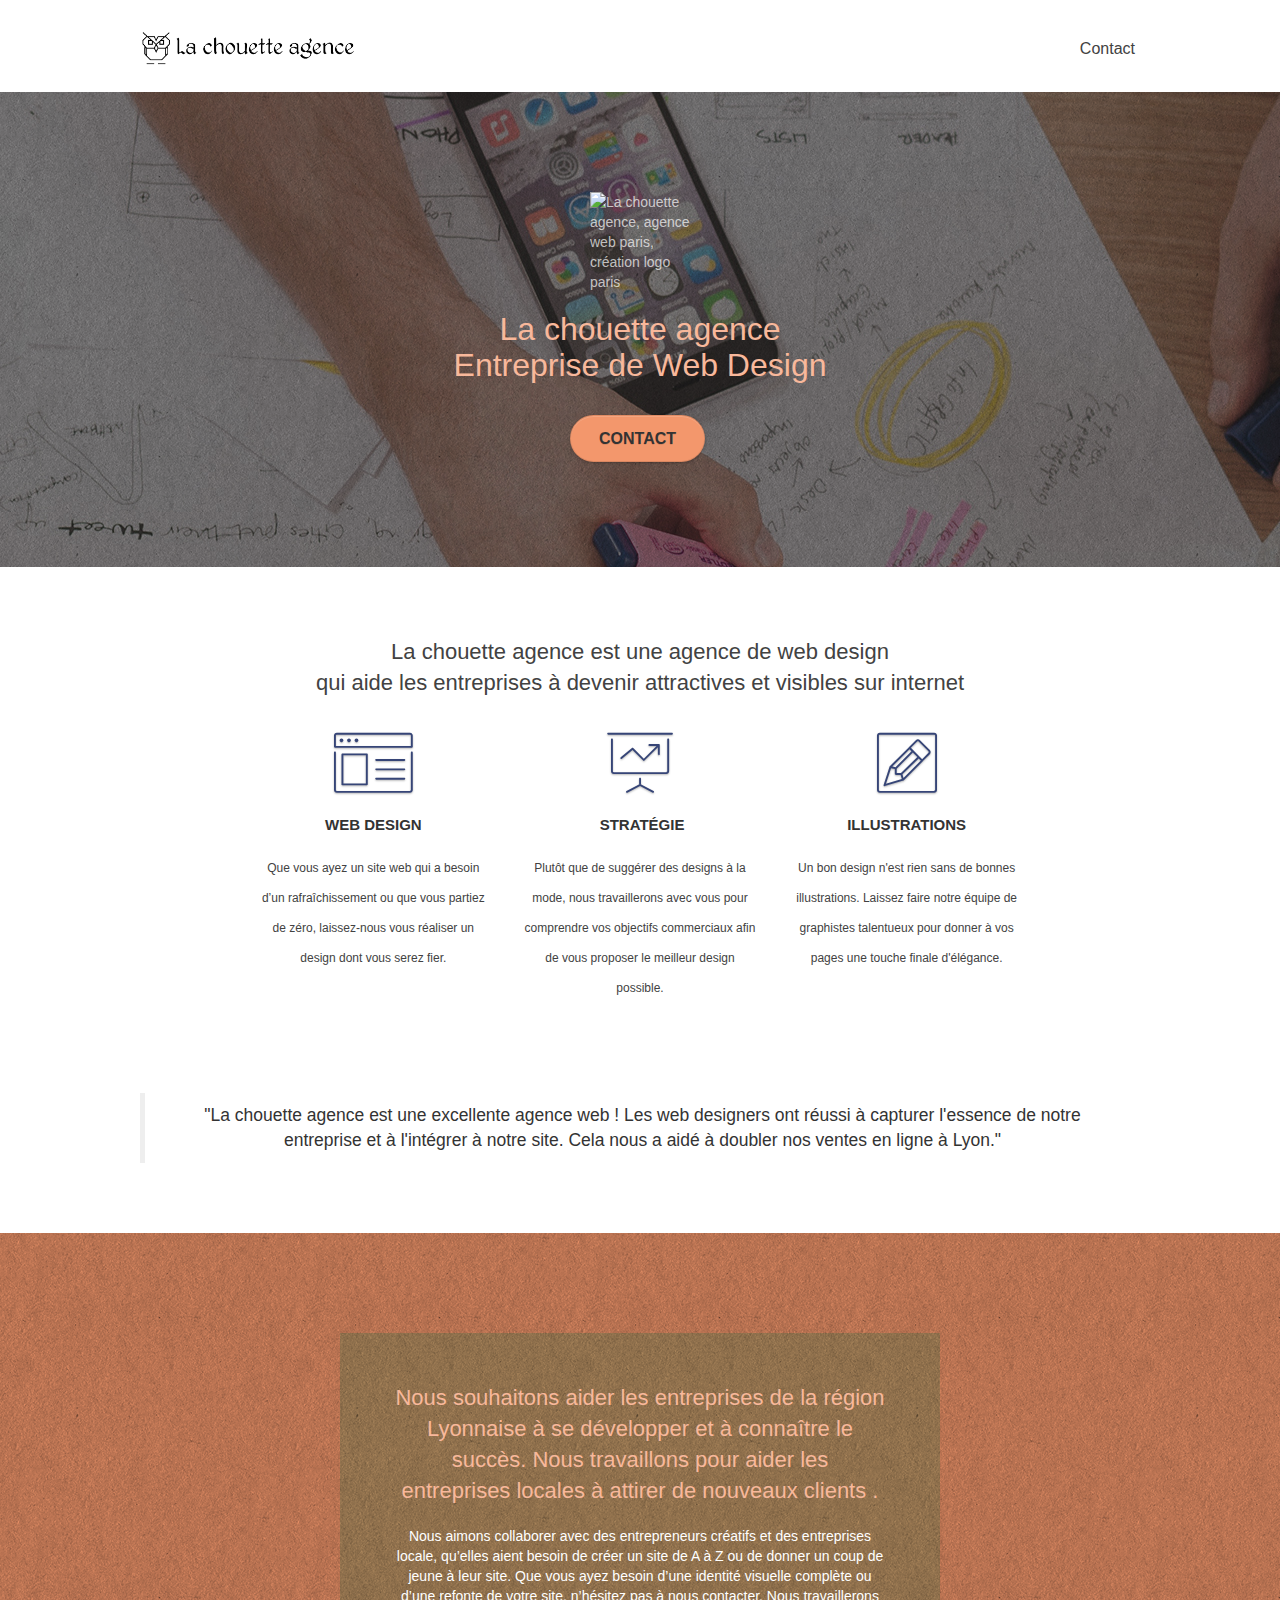
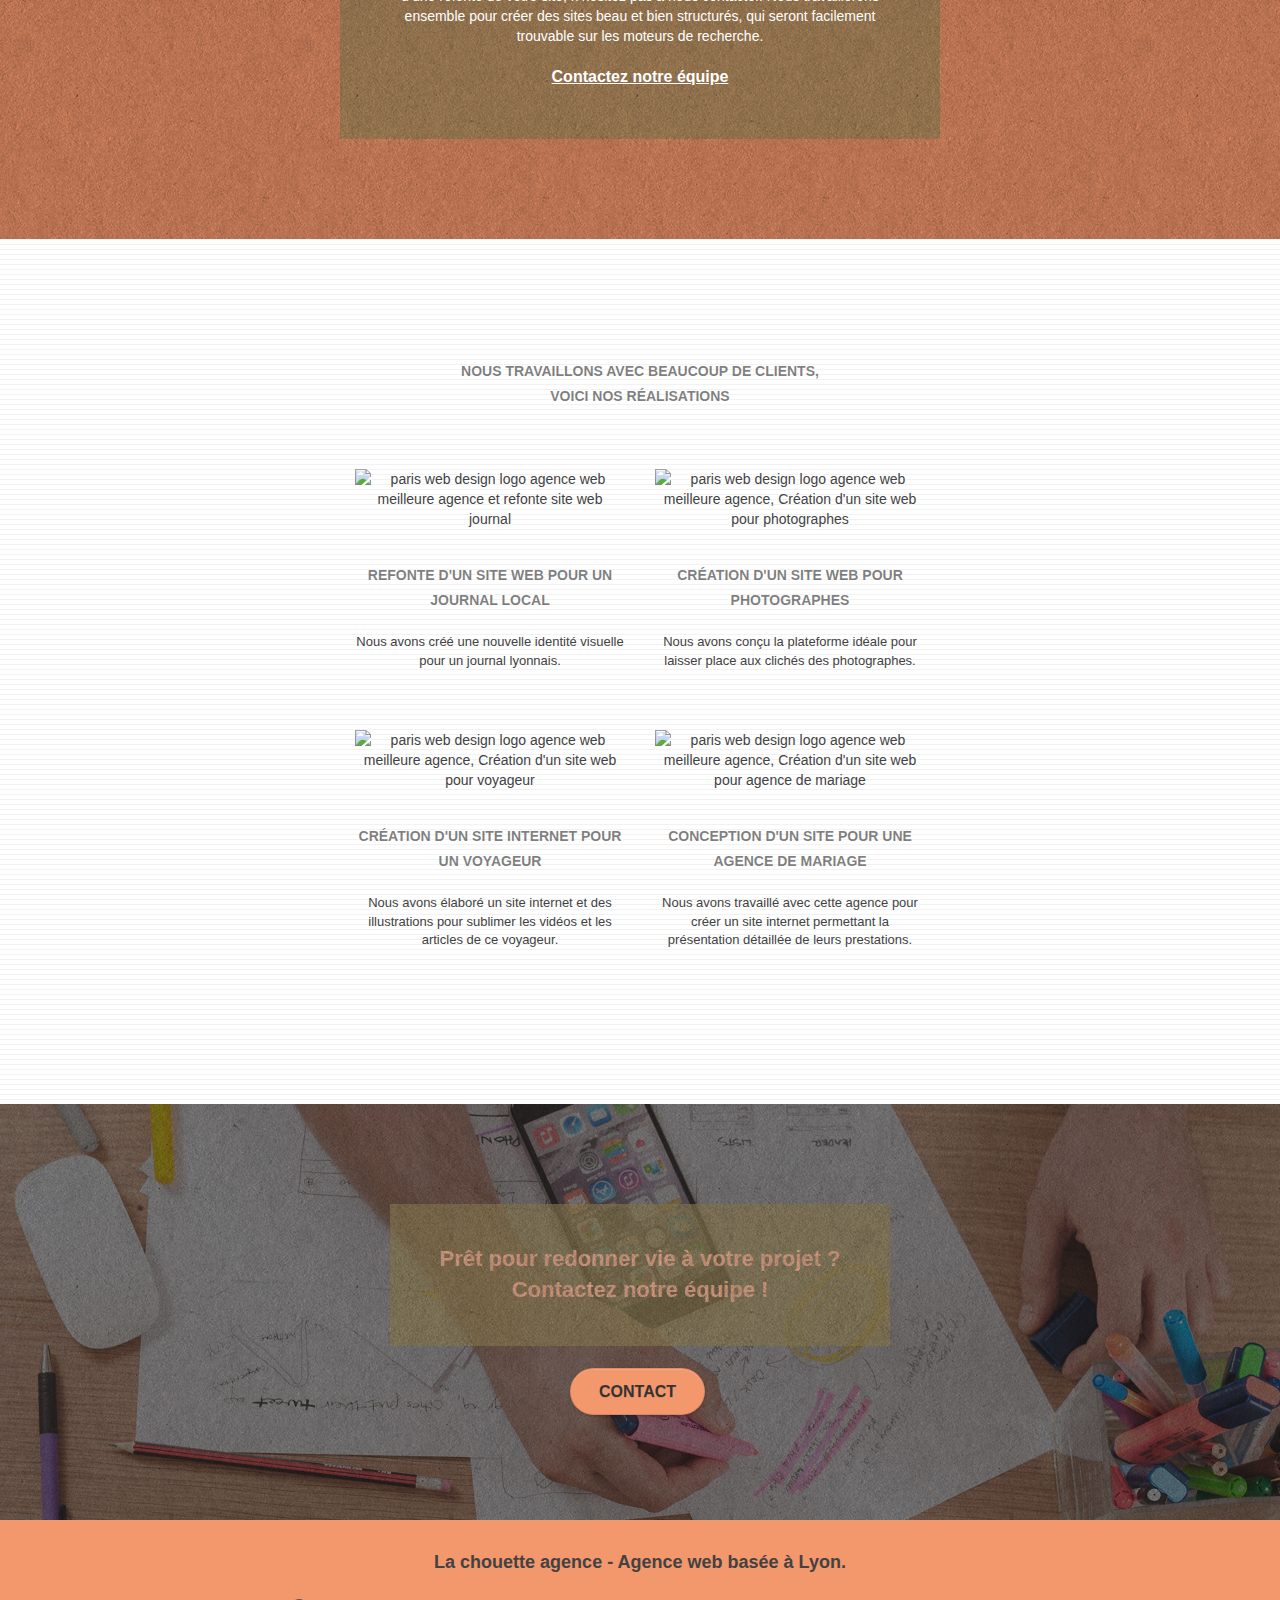
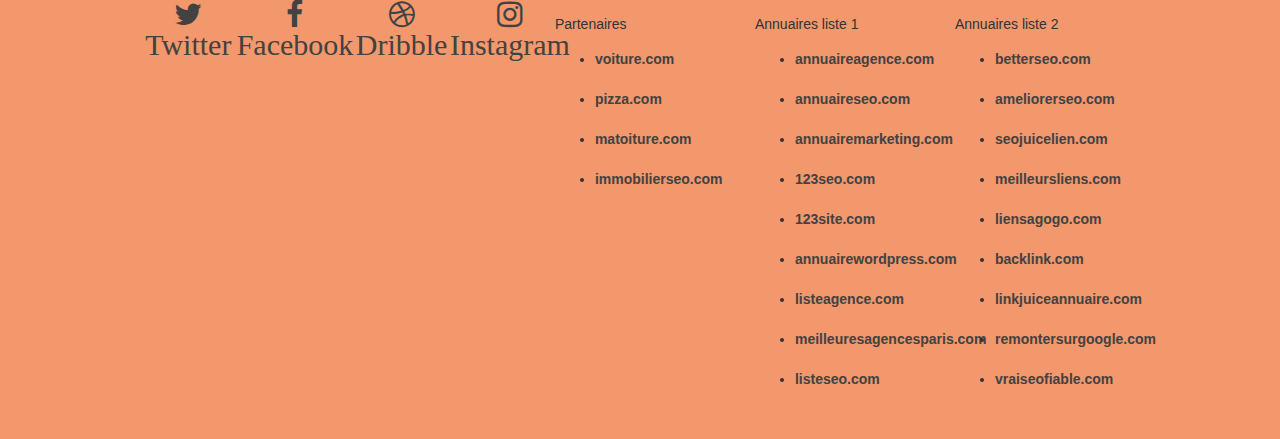
==== index.html @ 9406a2d8 "Update index.html" ====
<!doctype html>
<html lang="fr">
<head>
    <meta charset="utf-8">
    <meta name="keywords" content="La chouette agence, design site web, web design, agence web design lyon, agence design lyonnaise, agence design web rhône-alpes">
    <meta name="description" content="Entreprise de Web Design La Chouette Agence basée à Lyon">
    <meta name="viewport" content="width=device-width, initial-scale=1.0, viewport-fit=cover">
    <link rel="shortcut icon" type="image/png" href="favicon.jpg">
    
	<link rel="stylesheet" type="text/css" href="./css/bootstrap.min.css">
	<link rel="stylesheet" type="text/css" href="style.min.css" defer>
	<link rel="stylesheet" type="text/css" href="./css/font-awesome.min.css">
	<link rel="stylesheet" type="text/css" href="./css/et-line.min.css">
    
	<script src="./js/jquery-2.1.0.min.js" defer></script>
	<script src="./js/bootstrap.min.js" defer></script>
	<script src="./js/blocs.min.js"defer></script>
	<script src="./js/jquery.touchSwipe.min.js" defer></script>
	<script src="./js/gmaps.min.js" defer></script>

    <title>La Chouette Agence -Entreprise de Web Design</title>

    
<!-- Analytics -->
 
<!-- Analytics END -->
    
</head>
<body>
<!-- Principal conteneur -->
<div class="page-container">
    
<!-- bloc-0 -->
<div class="bloc bgc-white l-bloc " id="bloc-0">
	<div class="container bloc-sm">

		<nav class="navbar row">
			<div class="navbar-header">
				<a class="navbar-brand" href="index.html"><img src="img/la-chouette-agence.png" alt="paris web design logo agence web meilleure agence" height="40" /></a>
				<button id="nav-toggle" type="button" class="ui-navbar-toggle navbar-toggle" data-toggle="collapse" data-target=".navbar-1">
					<span class="sr-only">Toggle navigation</span><span class="icon-bar"></span><span class="icon-bar"></span><span class="icon-bar"></span>
				</button>
			</div>
			<div class="collapse navbar-collapse navbar-1 special-dropdown-nav">
				<ul class="site-navigation nav navbar-nav">
					<li>
						<a href="page2.html">Contact</a>
					</li>
				</ul>
			</div>
		</nav>
	</div>
</div>
<!-- bloc-0 END -->

<!-- bloc-1-presentation -->
<div class="bloc bgc-dark-slate-blue bg-banniere d-bloc bg-t-edge bloc-bg-texture texture-paper b-parallax" id="bloc-1-hero">
	<div class="container bloc-lg">
		<div class="row tight-width-whitespace">
			<div class="col-sm-12">
				<img src="img/logo.webp" class="center-block image-resize-mode" width="100" alt="La chouette agence, agence web paris, création logo paris" />
				<h1 class="text-center hero-bloc-text tc-white ">
					La chouette agence</br>
					Entreprise de Web Design 
				</h1>
				<div class="text-center">
					<a href="page2.html" class="btn btn-lg btn-clean btn-rd cta-hero btn-atomic-tangerine" id="cta-hero">Contact</a>
				</div>
			</div>
		</div>
	</div>
</div>
<!-- bloc-1-presentation END -->

<!-- bloc-2-services -->
<div class="bloc bgc-white l-bloc" id="bloc-2-services">
	<div class="container bloc-md">
		<div class="row">
			<div class="col-sm-12 text-center">
				<h2>La chouette agence est une agence de web design </br>qui aide les entreprises à devenir attractives et visibles sur internet</h2>
			</div>
		</div>
		<div class="row voffset-lg med-width-whitespace">
			<div class="col-sm-4">
				<div class="text-center">
					<span class="et-icon-browser sm-shadow icon-dark-slate-blue icons icon-lg"></span>
				</div>
				<h3 class="mg-md text-center">
					Web design
				</h3>
				<p class="text-center ">
					Que vous ayez un site web qui a besoin d&rsquo;un rafraîchissement ou que vous partiez de zéro, laissez-nous vous réaliser un design dont vous serez fier.
				</p>
			</div>
			<div class="col-sm-4">
				<div class="text-center">
					<span class="et-icon-presentation sm-shadow icon-dark-slate-blue icons icon-lg"></span>
				</div>
				<h3 class="mg-md text-center">
					&nbsp;Stratégie
				</h3>
				<p class="text-center ">
					Plutôt que de suggérer des designs à la mode, nous travaillerons avec vous pour comprendre vos objectifs commerciaux afin de vous proposer le meilleur design possible.<br>
				</p>
			</div>
			<div class="col-sm-4">
				<div class="text-center">
					<span class="et-icon-edit sm-shadow icon-dark-slate-blue icons icon-lg"></span>
				</div>
				<h3 class="mg-md text-center">
					Illustrations
				</h3>
				<p class="text-center ">
					Un bon design n'est rien sans de bonnes illustrations. Laissez faire notre équipe de graphistes talentueux pour donner à vos pages une touche finale d'élégance.
				</p>
			</div>
		</div>
		<div class="row voffset-lg voffset">
			<div class="col-xs-12 col-md-8 col-md-offset-2 text-center">
				<blockquote>
					"La chouette agence est une excellente agence web ! Les web 
					designers ont réussi à capturer l'essence
					de notre entreprise et à l'intégrer à notre site.
					Cela nous a aidé à doubler nos ventes en ligne à Lyon."
				</blockquote>
			</div>
		</div>
	</div>
</div>
<!-- bloc-2-services END -->

<!-- bloc-3-what-i-do -->
<div class="bloc tc-white bgc-atomic-tangerine bg-presentation d-bloc bloc-bg-texture texture-paper b-parallax" id="bloc-3-what-i-do">
	<div class="container bloc-lg">
		<div class="row tight-width-whitespace black-background">
			<div class="col-sm-12">
				<h2 class="mg-md text-center tc-white">
					Nous souhaitons aider les entreprises de la région Lyonnaise à se développer et à connaître le succès. Nous travaillons pour aider les entreprises locales à attirer de nouveaux clients .<br>
				</h2>
				<p class="text-center white">
					Nous aimons collaborer avec des entrepreneurs créatifs et des entreprises locale, qu’elles aient besoin de créer un site de A à Z ou de donner un coup de jeune à leur site. Que vous ayez besoin d’une identité visuelle complète ou d’une refonte de votre site, n’hésitez pas à nous contacter. Nous travaillerons ensemble pour créer des sites beau et bien structurés, qui seront facilement trouvable sur les moteurs de recherche. <br><br><a class="ltc-white bold-link" href="page2.html">Contactez notre équipe</a><br>
				</p>
			</div>
		</div>
	</div>
</div>
<!-- bloc-3-what-i-do END -->

<!-- bloc-4-portfolio -->
<div class="bloc bgc-white bg-lines-h2-bg bg-repeat l-bloc" id="bloc-4-portfolio">
	<div class="container bloc-lg">
		<div class="row">
			<div class="col-sm-12 text-center">
				<h3>Nous travaillons avec beaucoup de clients,<br /> voici nos réalisations</h3>
			</div>
		</div>
		<div class="row tight-width-whitespace portfolio-row">
			<div class="col-sm-6">
				<a href="#" data-lightbox="img/1.webp" data-gallery-id="gallery-1" data-caption="Refonte d'un site web pour un journal local" data-frame="snapshot-lb"><img src="img/1.webp" alt="paris web design logo agence web meilleure agence et refonte site web journal" class="img-responsive portfolio-thumb" /></a>
				<h3 class="mg-md text-center">
					Refonte d'un site web pour un journal local
				</h3>
				<p class="text-center">
					Nous avons créé une nouvelle identité visuelle pour un journal lyonnais.
				</p>
			</div>
			<div class="col-sm-6">
				<a href="#" data-lightbox="img/2.webp" data-gallery-id="gallery-1" data-caption="Création d'un site web pour photographes" data-frame="snapshot-lb"><img src="img/2.webp" class="img-responsive portfolio-thumb" alt="paris web design logo agence web meilleure agence, Création d'un site web pour photographes" /></a>
				<h3 class="mg-md text-center">
					Création d'un site web pour photographes
				</h3>
				<p class="text-center">
					Nous avons conçu la plateforme idéale pour laisser place aux clichés des photographes.
				</p>
			</div>
		</div>
		<div class="row tight-width-whitespace portfolio-row">
			<div class="col-sm-6">
				<a href="#" data-lightbox="img/3.webp" data-gallery-id="gallery-1" data-caption="Création d'un site internet pour un voyageur" data-frame="snapshot-lb"><img src="img/3.webp" class="img-responsive portfolio-thumb" alt="paris web design logo agence web meilleure agence, Création d'un site web pour voyageur"/></a>
				<h3 class="mg-md text-center">
					Création d'un site internet pour un voyageur
				</h3>
				<p class="text-center">
					Nous avons élaboré un site internet et des illustrations pour sublimer les vidéos et les articles de ce voyageur.
				</p>
			</div>
			<div class="col-sm-6">
				<a href="#" data-lightbox="img/4.webp" data-gallery-id="gallery-1" data-caption="Conception d'un site pour une agence de mariage" data-frame="snapshot-lb"><img src="img/4.webp" class="img-responsive portfolio-thumb" alt="paris web design logo agence web meilleure agence, Création d'un site web pour agence de mariage" /></a>
				<h3 class="mg-md text-center">
					Conception d'un site pour une agence de mariage
				</h3>
				<p class="text-center">
					Nous avons travaillé avec cette agence pour créer un site internet permettant la présentation détaillée de leurs prestations.
				</p>
			</div>
		</div>
	</div>
</div>
<!-- bloc-4-portfolio END -->

<!-- Insertion d'un scrollToTop  -->
<a class="bloc-button btn btn-d scrollToTop" onclick="scrollToTarget('1')"><span class="fa fa-chevron-up"></span></a>
<!-- ScrollToTop Fin-->

<!-- bloc-5-cta -->
<div class="bloc bgc-dark-slate-blue bg-banniere d-bloc bloc-bg-texture texture-paper" id="bloc-5-cta">
	<div class="container bloc-lg">
		<div class="row">
			<h2 class="mg-md text-center tc-white">
				Prêt pour redonner vie à votre projet ?<br>Contactez notre équipe !
			</h2>
			<div class="col-sm-12 text-center">
				<a href="page2.html" class="btn btn-atomic-tangerine btn-clean btn-rd btn-lg cta-hero">Contact</a>
			</div>
		</div>
	</div>
</div>
<!-- bloc-5-cta END -->

<!-- Footer - bloc-8 -->
<div class="bloc bgc-atomic-tangerine d-bloc" id="bloc-8">
	<div class="container bloc-sm">
		<footer class="row">
			<div class="col-sm-12">
				<p class="text-center white">
					La chouette agence - Agence web basée à Lyon.<br>
				</p>
				<div class="row row-no-gutters social">
					<div class="col-sm-3">
						<div class="text-center" id="Twitter">
							<a class="social" href="index.html"><span class="fa fa-twitter icon-md"> Twitter</span></a>
						</div>
					</div>
					<div class="col-sm-3">
						<div class="text-center" id="facebook">
							<a class="social" href="index.html"><span class="fa fa-facebook icon-md"> Facebook</span></a>
						</div>
					</div>
					<div class="col-sm-3">
						<div class="text-center" id="dribble">
							<a class="social" href="index.html"><span class="fa fa-dribbble icon-md"> Dribble</span></a>
						</div>
					</div>
					<div class="col-sm-3">
						<div class="text-center" id="instagram">
							<a class="social" href="index.html"><span class="fa fa-instagram icon-md"> Instagram</span></a>
						</div>
					</div>
				<div class="row">
					<div class="col-sm-4">
						Partenaires
							<ul>
								<li><a href="voiture.com">voiture.com</a></li>
								<li><a href="pizza.com">pizza.com</a></li>
								<li><a href="matoiture.com">matoiture.com</a></li>
								<li><a href="immobilierseo.com">immobilierseo.com</a></li>
							</ul>		
					</div>
					<div class="col-sm-4">
						Annuaires liste 1
						<ul>
							<li><a href="annuaireagence.com">annuaireagence.com</a></li>
							<li><a href="annuaireseo.com">annuaireseo.com</a></li>
							<li><a href="annuairemarketing.com">annuairemarketing.com</a></li>
							<li><a href="123seoture.com">123seo.com</a></li>
							<li><a href="123site.com">123site.com</a></li>
							<li><a href="annuairewordpress.com">annuairewordpress.com</a></li>
							<li><a href="listeagence.com">listeagence.com</a></li>
							<li><a href="meilleuresagencesparis.com">meilleuresagencesparis.com</a></li>
							<li><a href="listeseo.com">listeseo.com</a></li>
						</ul>
					</div>
					<div class="col-sm-4">
						Annuaires liste 2
						<ul>
							<li><a href="betterseo.com">betterseo.com</a></li>
							<li><a href="ameliorerseo.com">ameliorerseo.com</a></li>
							<li><a href="seojuicelien.com">seojuicelien.com</a></li>
							<li><a href="meilleursliens.com">meilleursliens.com</a></li>
							<li><a href="liensagogo.com">liensagogo.com</a></li>
							<li><a href="backlink.com">backlink.com</a></li>
							<li><a href="linkjuiceannuaire.com">linkjuiceannuaire.com</a></li>
							<li><a href="remontersurgoogle.com">remontersurgoogle.com</a></li>
							<li><a href="vraiseofiable.com">vraiseofiable.com</a></li>
						</ul>
					</div>
				</div>
			</div>
		</footer>
	</div>
</div>
<!-- Footer - bloc-8 END -->

</div>
<!-- Principal conteneur END -->
<script src="./js/gmaps.min.js"></script>  

</body>
</html>
---- style.min.css ----
body {
 margin:0;
 padding:0;
 background:#fff;
 overflow-x:hidden;
 -webkit-font-smoothing:antialiased;
 -moz-osx-font-smoothing:grayscale
}
a,
button {
 transition:all .3s ease-in-out;
 outline:0!important
}
a:hover {
 text-decoration:none;
 cursor:pointer
}
#page-loading-blocs-notifaction {
 position:fixed;
 top:0;
 bottom:0;
 width:100%;
 z-index:100000;
 background:#fff url(img/pageload-spinner.gif) no-repeat center center
}
.bloc {
 width:100%;
 clear:both;
 background:50% 50% no-repeat;
 padding:0 50px;
 -webkit-background-size:cover;
 -moz-background-size:cover;
 -o-background-size:cover;
 background-size:cover;
 position:relative
}
.bloc .container {
 padding-left:0;
 padding-right:0
}
.bloc-lg {
 padding:100px 50px
}
.bloc-md {
 padding:50px
}
.bloc-sm {
 padding:20px 50px
}
.bg-b-edge,
.bg-bl-edge,
.bg-br-edge,
.bg-center,
.bg-l-edge,
.bg-r-edge,
.bg-repeat,
.bg-t-edge,
.bg-tl-edge,
.bg-tr-edge {
 -webkit-background-size:auto!important;
 -moz-background-size:auto!important;
 -o-background-size:auto!important;
 background-size:auto!important
}
.bg-repeat {
 background:repeat
}
.bg-t-edge {
 background:top no-repeat
}
.bloc-bg-texture::before {
 content:"";
 background-size:2px 2px;
 position:absolute;
 top:0;
 bottom:0;
 left:0;
 right:0
}
.texture-paper::before {
 background:url(img/texture-paper.png);
 background-size:280px 280px
}
.b-parallax {
 background-attachment:fixed
}
.d-bloc {
 color:rgba(255,255,255,.7);
}
.d-bloc button:hover {
 color:rgba(255,255,255,.9)
}
.d-bloc .icon-round,
.d-bloc .icon-rounded,
.d-bloc .icon-semi-rounded-a,
.d-bloc .icon-semi-rounded-b,
.d-bloc .icon-square {
 border-color:rgba(255,255,255,.9)
}
.d-bloc .divider-h span {
 border-color:rgba(255,255,255,.2)
}
.d-bloc .a-btn,
.d-bloc .navbar a,
.d-bloc .navbar-brand,
.d-bloc a .icon-lg,
.d-bloc a .icon-md,
.d-bloc a .icon-sm,
.d-bloc a .icon-xl,
.d-bloc h1 a,
.d-bloc h2 a,
.d-bloc h3 a,
.d-bloc h4 a,
.d-bloc h5 a,
.d-bloc h6 a,
.d-bloc p a {
 color:rgba(255,255,255,.6)
}
.d-bloc .a-btn:hover,
.d-bloc .navbar a:hover,
.d-bloc .navbar-brand:hover,
.d-bloc a:hover .icon-lg,
.d-bloc a:hover .icon-md,
.d-bloc a:hover .icon-sm,
.d-bloc a:hover .icon-xl,
.d-bloc h1 a:hover,
.d-bloc h2 a:hover,
.d-bloc h3 a:hover,
.d-bloc h4 a:hover,
.d-bloc h5 a:hover,
.d-bloc h6 a:hover,
.d-bloc p a:hover {
 color:rgba(255,255,255,1)
}
.d-bloc .navbar-toggle .icon-bar {
 background:rgba(255,255,255,1)
}
.d-bloc .btn-wire,
.d-bloc .btn-wire:hover {
 color:rgba(255,255,255,1);
 border-color:rgba(255,255,255,1)
}
.d-bloc .panel {
 color:rgba(0,0,0,.5)
}
.d-bloc .panel button:hover {
 color:rgba(0,0,0,.7)
}
.d-bloc .panel icon {
 border-color:rgba(0,0,0,.7)
}
.d-bloc .panel .divider-h span {
 border-color:rgba(0,0,0,.1)
}
.d-bloc .panel .a-btn {
 color:rgba(0,0,0,.6)
}
.d-bloc .panel .a-btn:hover {
 color:rgba(0,0,0,1)
}
.d-bloc .panel .btn-wire,
.d-bloc .panel .btn-wire:hover {
 color:rgba(0,0,0,.7);
 border-color:rgba(0,0,0,.3)
}
.d-bloc .panel,
.l-bloc {
 color:#333;
}
.d-bloc .panel button:hover,
.l-bloc button:hover {
 color:rgba(0,0,0,.7)
}
.l-bloc .icon-round,
.l-bloc .icon-rounded,
.l-bloc .icon-semi-rounded-a,
.l-bloc .icon-semi-rounded-b,
.l-bloc .icon-square {
 border-color:rgba(0,0,0,.7)
}
.d-bloc .panel .divider-h span,
.l-bloc .divider-h span {
 border-color:rgba(0,0,0,.1)
}
.d-bloc .panel .a-btn,
.l-bloc .a-btn,
.l-bloc .navbar a,
.l-bloc .navbar-brand,
.l-bloc a .icon-lg,
.l-bloc a .icon-md,
.l-bloc a .icon-sm,
.l-bloc a .icon-xl,
.l-bloc h1 a,
.l-bloc h2 a,
.l-bloc h3 a,
.l-bloc h4 a,
.l-bloc h5 a,
.l-bloc h6 a,
.l-bloc p a {
 color:rgba(0,0,0,.6)
}
.d-bloc .panel .a-btn:hover,
.l-bloc .a-btn:hover,
.l-bloc .navbar a:hover,
.l-bloc .navbar-brand:hover,
.l-bloc a:hover .icon-lg,
.l-bloc a:hover .icon-md,
.l-bloc a:hover .icon-sm,
.l-bloc a:hover .icon-xl,
.l-bloc h1 a:hover,
.l-bloc h2 a:hover,
.l-bloc h3 a:hover,
.l-bloc h4 a:hover,
.l-bloc h5 a:hover,
.l-bloc h6 a:hover,
.l-bloc p a:hover {
 color:rgba(0,0,0,1)
}
.l-bloc .navbar-toggle .icon-bar {
 color:rgba(0,0,0,.6)
}
.d-bloc .panel .btn-wire,
.d-bloc .panel .btn-wire:hover,
.l-bloc .btn-wire,
.l-bloc .btn-wire:hover {
 color:rgba(0,0,0,.7);
 border-color:rgba(0,0,0,.3)
}
.voffset {
 margin-top:30px
}
.voffset-lg {
 margin-top:80px
}
.row-no-gutters {
 margin-right:0;
 margin-left:0
}
.row.row-no-gutters>[class*=" col-"],
.row.row-no-gutters>[class^=col-] {
 padding-right:0;
 padding-left:0
}
footer .row {
 display:flex;
 flex-flow:row nowrap;
 align-content:space-around;
 justify-content:space-around
}

 
@media (max-width:650px) {
 .social {
  display:grid!important;
  grid-template-rows:1fr 1fr;
  grid-template-areas:"before before" "twitter facebook" 'dribble instagram';
 }
}
.social::before {
 grid-area:before
}
#facebook {
 grid-area:facebook
}
#dribble {
 grid-area:dribble
}
#instagram {
 grid-area:instagram
}
#twitter {
 grid-area:twitter
}
footer .col-sm-4 {
 padding:1rem 0
}
#bloc-1-hero h1 {
 font-size:32px
}
#bloc-3-what-i-do p {
 font-size:1.4rem
}
#bloc-3-what-i-do a {
 font-size:1.6rem
}
.navbar {
 margin-bottom:0;
 z-index:1
}
.navbar-brand {
 height:auto;
 padding:3px 15px;
 font-size:25px;
 font-weight:400;
 font-weight:600;
 line-height:44px
}
.navbar-brand img {
 max-height:200px;
 margin:0 5px 0 0;
 display:inline
}
.navbar-brand:hover {
 background-color:#fdd0ba;
 transition:background-color .5s ease-in-out
}
.navbar-brand img[src$=svg] {
 min-width:100px
}
.nav-center .navbar-brand img {
 margin:0
}
.navbar .nav {
 padding-top:2px;
 margin-right:-16px;
 float:right;
 z-index:1
}
@media (min-width:770px) {
 .navbar .nav li:hover {
  background-color:#f3976c;
  transition:background-color .3s ease-in
 }
}
footer .col-sm-12 .row .col-sm-4 li a {
 line-height:2rem;
 font-weight:700;
 line-height:4rem!important;
 display:block
}
footer .col-sm-4 li:hover {
 color:red
}
footer .col-sm-4 a:hover {
 text-decoration:underline
}
#bloc-5-cta h2 {
 opacity:100%;
 font-weight:700;
 background-color:rgba(165,147,99,.7);
 padding:40px 40px 40px 40px;
 max-width:500px;
 margin:auto
}
#bloc-8 p {
 color:#424242!important;
 font-weight:700;
 font-size:18px;
 padding:1rem 2rem
}
.text-center img {
 width:50vw;
 max-width:1000px;
 min-width:300px
}
footer .row .col-sm-4 {
 display:flex;
 flex-flow:column nowrap
}
@media (max-width:650px) {
 footer .row .col-sm-4 {
  display:none
 }
}
@media (max-width:650px) {
 #bloc-8 p {
  padding:0;
   
  margin:0
 }
}
.nav>li {
 float:left;
 margin-top:4px;
 font-size:16px
}
.navbar-nav .open .dropdown-menu>li>a {
 text-align:inherit
}
.nav>li a:focus,
.nav>li a:hover {
 background:0 0
}
.navbar-toggle {
 margin:10px 10px 0 0;
 border:0
}
.navbar-toggle:hover {
 background:0 0!important
}
.navbar-toggle .icon-bar {
 background-color:rgba(0,0,0,.5);
 width:26px
}
.nav-invert .navbar .nav {
 float:left
}
.nav-invert .navbar-brand,
.nav-invert .navbar-header {
 float:right;
 position:relative;
 z-index:2
}
@media (min-width:768px) {
 .site-navigation {
  position:absolute;
  top:50%;
  right:20px;
  transform:translate(0,-50%);
  -webkit-transform:translateY(-50%)
 }
 .nav>li .dropdown-menu a,
 .nav>li .dropdown-menu a:hover {
  color:#484848
 }
 .nav-invert .site-navigation {
  left:0;
  right:0
 }
 .nav-center {
  text-align:center
 }
 .nav-center .navbar-header {
  width:100%
 }
 .nav-center .nav>li,
 .nav-center .navbar-brand,
 .nav-center .navbar-header {
  float:none;
  display:inline-block
 }
 .nav-center .site-navigation {
  position:relative;
  width:100%;
  right:0;
  margin-right:0;
  margin-top:20px
 }
 .nav-center.mini-nav .navbar-toggle {
  float:none;
  margin:10px auto 0
 }
}
.nav>li>.dropdown a {
 background:0 0!important;
 display:block;
 padding:14px 15px
}
nav .caret {
 margin:0 5px
}
.dropdown-menu .dropdown-menu {
 top:-8px;
 left:100%
}
.dropdown-menu .dropmenu-flow-right {
 top:100%;
 left:0;
 margin-left:-1px;
 border-top-left-radius:0;
 border-top-right-radius:0
}
.dropdown-menu .dropdown span {
 border:4px solid #000;
 border-top-color:transparent;
 border-right-color:transparent;
 border-bottom-color:transparent;
 margin:6px -5px 0 0!important;
 float:right
}
.mg-md {
 margin-top:10px;
 margin-bottom:20px
}
.mg-lg {
 margin-top:10px;
 margin-bottom:40px
}
.btn {
 margin:0 5px 5px 0
}
.btn.pull-right {
 margin:0 0 5px 5px
}
.btn-d,
.btn-d:focus,
.btn-d:hover {
 color:#fff;
 background:rgba(0,0,0,.3)
}
button {
 outline:0!important
}
.btn-rd {
 border-radius:40px
}
.btn-clean {
 border:1px solid rgba(0,0,0,.08);
 border-bottom-color:rgba(0,0,0,.1);
 text-shadow:0 1px 0 rgba(0,0,1,.1);
 box-shadow:0 1px 3px rgba(0,0,1,.25),inset 0 1px 0 0 rgba(255,255,255,.15)
}
.icon-md {
 color:#424242!important;
 font-size:30px!important
}
.icon-md:hover {
 color:#000!important;
 transition:all .3s ease-in;
 text-shadow:1px 1px 1px #af9c9c
}
.icon-lg {
 font-size:60px!important
}
.sm-shadow {
 text-shadow:0 1px 2px rgba(0,0,0,.3)
}
.panel-sq,
.panel-sq .panel-footer,
.panel-sq .panel-heading {
 border-radius:0
}
.panel-rd {
 border-radius:30px
}
.panel-rd .panel-heading {
 border-radius:29px 29px 0 0
}
.panel-rd .panel-footer {
 border-radius:0 0 29px 29px
}
.form-control {
 border-color:rgba(0,0,0,.1);
 box-shadow:none
}
.scrollToTop {
 width:40px;
 height:40px;
 position:fixed;
 bottom:20px;
 right:20px;
 opacity:0;
 z-index:500;
 transition:all .3s ease-in-out
}
.scrollToTop span {
 margin-top:6px
}
.showScrollTop {
 font-size:14px;
 opacity:1
}
a[data-lightbox] {
 position:relative;
 display:block;
 text-align:center
}
a[data-lightbox]:hover::before {
 content:"+";
 font-family:HelveticaNeue-Light,"Helvetica Neue Light","Helvetica Neue",Helvetica,Arial;
 font-size:32px;
 width:50px;
 height:50px;
 margin-left:-25px;
 border-radius:50%;
 background:rgba(0,0,0,.6);
 color:#fff;
 font-weight:100;
 z-index:1;
 position:absolute;
 top:50%;
 transform:translateY(-50%);
 -webkit-transform:translateY(-50%)
}
a[data-lightbox]:hover img {
 opacity:.6;
 -webkit-animation-fill-mode:none;
 animation-fill-mode:none
}
#lightbox-modal {
 display:flex;
 align-items:center
}
#lightbox-modal .modal-dialog {
 width:90%;
 max-width:900px;
 margin:0 auto 0
}
#lightbox-modal .modal-dialog img {
 max-height:90vh;
 margin:0 auto
}
.lightbox-caption {
 padding:20px;
 color:#fff;
 background:rgba(0,0,0,.5);
 position:absolute;
 left:15px;
 right:15px;
 bottom:5px
}
.close-lightbox {
 color:#fff;
 font-size:30px;
 position:absolute;
 top:20px;
 right:20px;
 z-index:20;
 background:rgba(0,0,0,.5);
 border:none;
 line-height:30px;
 padding:0 9px 5px;
 opacity:.3
}
.close-lightbox:hover,
.next-lightbox:hover,
.prev-lightbox:hover {
 opacity:1;
 color:#fff
}
.next-lightbox,
.prev-lightbox {
 font-size:20px;
 color:rgba(255,255,255,.9);
 background:rgba(0,0,0,.5);
 transition:all .2s ease-in-out;
 position:absolute;
 top:45%;
 z-index:1;
 opacity:.4
}
.next-lightbox {
 padding:6px 8px 1px 13px;
 right:25px
}
.prev-lightbox {
 padding:6px 13px 1px 10px;
 left:25px
}
.snapshot-lb .modal-body {
 padding-bottom:45px
}
.snapshot-lb .lightbox-caption {
 padding:0;
 color:rgba(0,0,0,.5);
 background:0 0
}
.btn,
a,
h1,
h2,
h3,
h4,
h5,
h6,
label,
p {
 font-family:helvetica;
 font-weight:400;
 color:#424242!important
}
.container {
 max-width:1000px
}
.hero-bloc-text {
 font-size:38px
}
.hero-bloc-text-sub {
 font-size:36px
}
.statement-bloc-text {
 line-height:26px;
 font-style:italic;
 font-size:20px;
 text-align:center;
 font-weight:lighter;
 max-width:520px;
 margin:auto auto auto auto
}
p {
 font-size:12px
}
.tight-width-whitespace {
 max-width:600px;
 margin:auto auto auto auto
}
.h1 {
 font-size:20px;
 font-family:"Open Sans"
}
.cta-hero {
 margin-top:22px;
 color:#fff!important;
 text-transform:uppercase;
 padding:12px 28px 12px 28px;
 font-size:16px;
 font-weight:700
}
.social {
 margin:auto auto auto auto
}
h2 {
 font-size:22px;
 line-height:1.4em
}
h3 {
 font-size:15px;
 text-transform:uppercase;
 font-weight:700;
 color:#333!important
}
.med-width-whitespace {
 max-width:800px;
 margin:auto auto auto auto;
 box-shadow:0 0 0 #000
}
h1 {
 color:#333!important
}
h4 {
 color:#333!important
}
.icons {
 margin-bottom:14px;
 margin-top:24px
}
.white {
 color:#fff!important
}
.portfolio-thumb {
 margin-bottom:24px
}
.portfolio-row {
 margin-bottom:44px;
 margin-top:50px
}
.avatar {
 box-shadow:0 4px 9px rgba(0,0,0,.3)
}
.black-background {
 background-color:rgba(165,147,99,.7);
 padding:40px 40px 40px 40px
}
.bold-link {
 font-weight:900;
 text-decoration:underline!important
}
.bgc-white {
 background-color:#fff
}
.bgc-dark-slate-blue {
 background-color:#364577
}
.bgc-atomic-tangerine {
 background-color:#f3976c
}
.tc-white {
 color:#f8b89b!important
}
.btn-atomic-tangerine {
 background:#f3976c;
 color:#333!important
}
.btn-atomic-tangerine:hover {
 background:#333!important;
 color:#f3976c!important
}
.ltc-white {
 color:#fff!important
}
.ltc-white:hover {
 color:#ccc!important
}
.ltc-atomic-tangerine {
 color:#f3976c!important
}
.ltc-atomic-tangerine:hover {
 color:#c27956!important
}
.icon-dark-slate-blue {
 color:#364577!important;
 border-color:#364577!important
}
.blockquote {
 display:flex;
 flex-flow:column nowrap
}
.blockquote blockquote {
 color:rgba(0,0,0,.65);
 margin-bottom:0
}
.blockquote p {
 font-size:1.4rem
}
#bloc-4-portfolio h3 {
 font-size:1.4rem;
 line-height:2.5rem;
 text-transform:default;
 color:rgba(0,0,0,.5)!important
}
#bloc-4-portfolio p {
 font-size:1.3rem
}
.bg-dots-bg {
 background-image:url(img/dots-bg.png)
}
.bg-lines-h2-bg {
 background-image:url(img/lines-h2-bg.png)
}
.bg-banniere {
 background-image:url(img/la-chouette-agence-banniere.jpg)
}
.bg-presentation {
 background-image:url(img/image-de-presentation.jpg)
}
@media (max-width:1024px) {
 .bloc {
  padding-left:20px;
  padding-right:20px
 }
 .bloc-tile-2.full-width-bloc .container,
 .bloc-tile-3.full-width-bloc .container,
 .bloc-tile-4.full-width-bloc .container,
 .bloc.full-width-bloc {
  padding-left:0;
  padding-right:0
 }
}
@media (max-width:992px) and (min-width:768px) {
 .navbar .nav {
  max-width:80%
 }
 .nav-center.navbar .nav {
  max-width:100%
 }
}
@media only screen and (min-device-width:768px) and (max-device-width:1024px) and (orientation:landscape) {
 .b-parallax {
  background-attachment:scroll
 }
}
@media only screen and (min-device-width:1024px) and (max-device-width:1366px) and (-webkit-min-device-pixel-ratio:1.5) {
 .b-parallax {
  background-attachment:scroll
 }
}
@media (max-width:991px) {
 .container {
  width:100%
 }
 .b-parallax {
  background-attachment:scroll
 }
 #hero-bloc,
 .page-container {
  overflow-x:hidden;
  position:relative
 }
 .bloc {
  padding-left:constant(safe-area-inset-left);
  padding-right:constant(safe-area-inset-right)
 }
 .bloc-group,
 .bloc-group .bloc {
  display:block;
  width:100%
 }
 .bloc-fill-screen .fill-bloc-bottom-edge,
 .bloc-fill-screen .fill-bloc-top-edge {
  padding:0 20px;
  padding-left:constant(safe-area-inset-left);
  padding-right:constant(safe-area-inset-right)
 }
}
@media (max-width:767px) {
 .page-container {
  overflow-x:hidden;
  position:relative
 }
 #disqus_thread,
 h1,
 h2,
 h3,
 h4,
 h5,
 h6,
 p {
  padding-left:10px!important;
  padding-right:10px!important
 }
 .b-parallax {
  background-attachment:scroll
 }
 .navbar .nav {
  padding-top:0;
  border-top:1px solid rgba(0,0,0,.2);
  float:none!important
 }
 .navbar.row {
  margin-left:0;
  margin-right:0
 }
 .site-navigation {
  position:inherit;
  transform:none;
  -webkit-transform:none;
  -ms-transform:none
 }
 .nav>li {
  margin-top:0;
  border-bottom:1px solid rgba(0,0,0,.1);
  background:rgba(0,0,0,.05);
  text-align:left;
  padding-left:15px;
  width:100%
 }
 .nav>li:hover {
  background:rgba(0,0,0,.08)
 }
 .dropdown .dropdown a .caret {
  float:none;
  margin:5px 0 0 10px!important;
  border:4px solid #000;
  border-bottom-color:transparent;
  border-right-color:transparent;
  border-left-color:transparent
 }
 #hero-bloc .navbar .nav {
  background:rgba(0,0,0,.8)
 }
 #hero-bloc .navbar .nav a {
  color:rgba(255,255,255,.6)
 }
 .hero {
  padding:50px 0
 }
 .hero-nav {
  left:-1px;
  right:-1px
 }
 .navbar-collapse {
  padding:0;
  overflow-x:hidden;
  -webkit-box-shadow:none;
  box-shadow:none
 }
 .navbar-brand img {
  max-height:40px;
  width:auto
 }
 .nav-invert .navbar-header {
  float:none;
  width:100%
 }
 .nav-invert .navbar-toggle {
  float:left;
  margin-left:10px
 }
 .bloc {
  padding-left:0;
  padding-right:0
 }
 .bloc-lg,
 .bloc-xl,
 .bloc-xxl {
  padding:40px 0
 }
 .bloc-md,
 .bloc-sm {
  padding-left:0;
  padding-right:0
 }
 .bloc-fill-screen .fill-bloc-bottom-edge,
 .bloc-fill-screen .fill-bloc-top-edge,
 .bloc-tile-2 .container,
 .bloc-tile-3 .container,
 .bloc-tile-4 .container {
  padding-left:0;
  padding-right:0
 }
 .a-block {
  padding:0 10px
 }
 .btn-dwn {
  display:none
 }
 .voffset {
  margin-top:5px
 }
 .voffset-md {
  margin-top:20px
 }
 .voffset-lg {
  margin-top:30px
 }
 form {
  padding:5px
 }
 .close-lightbox {
  display:inline-block
 }
 .blocsapp-device-iphone5 {
  background-size:216px 425px;
  padding-top:60px;
  width:216px;
  height:425px
 }
 .blocsapp-device-iphone5 img {
  width:180px;
  height:320px
 }
}
@media (max-width:400px) {
 .bloc {
  padding-left:0;
  padding-right:0
 }
}
@media (max-width:767px) {
 .bloc-mob-center-text {
  text-align:center
 }
}
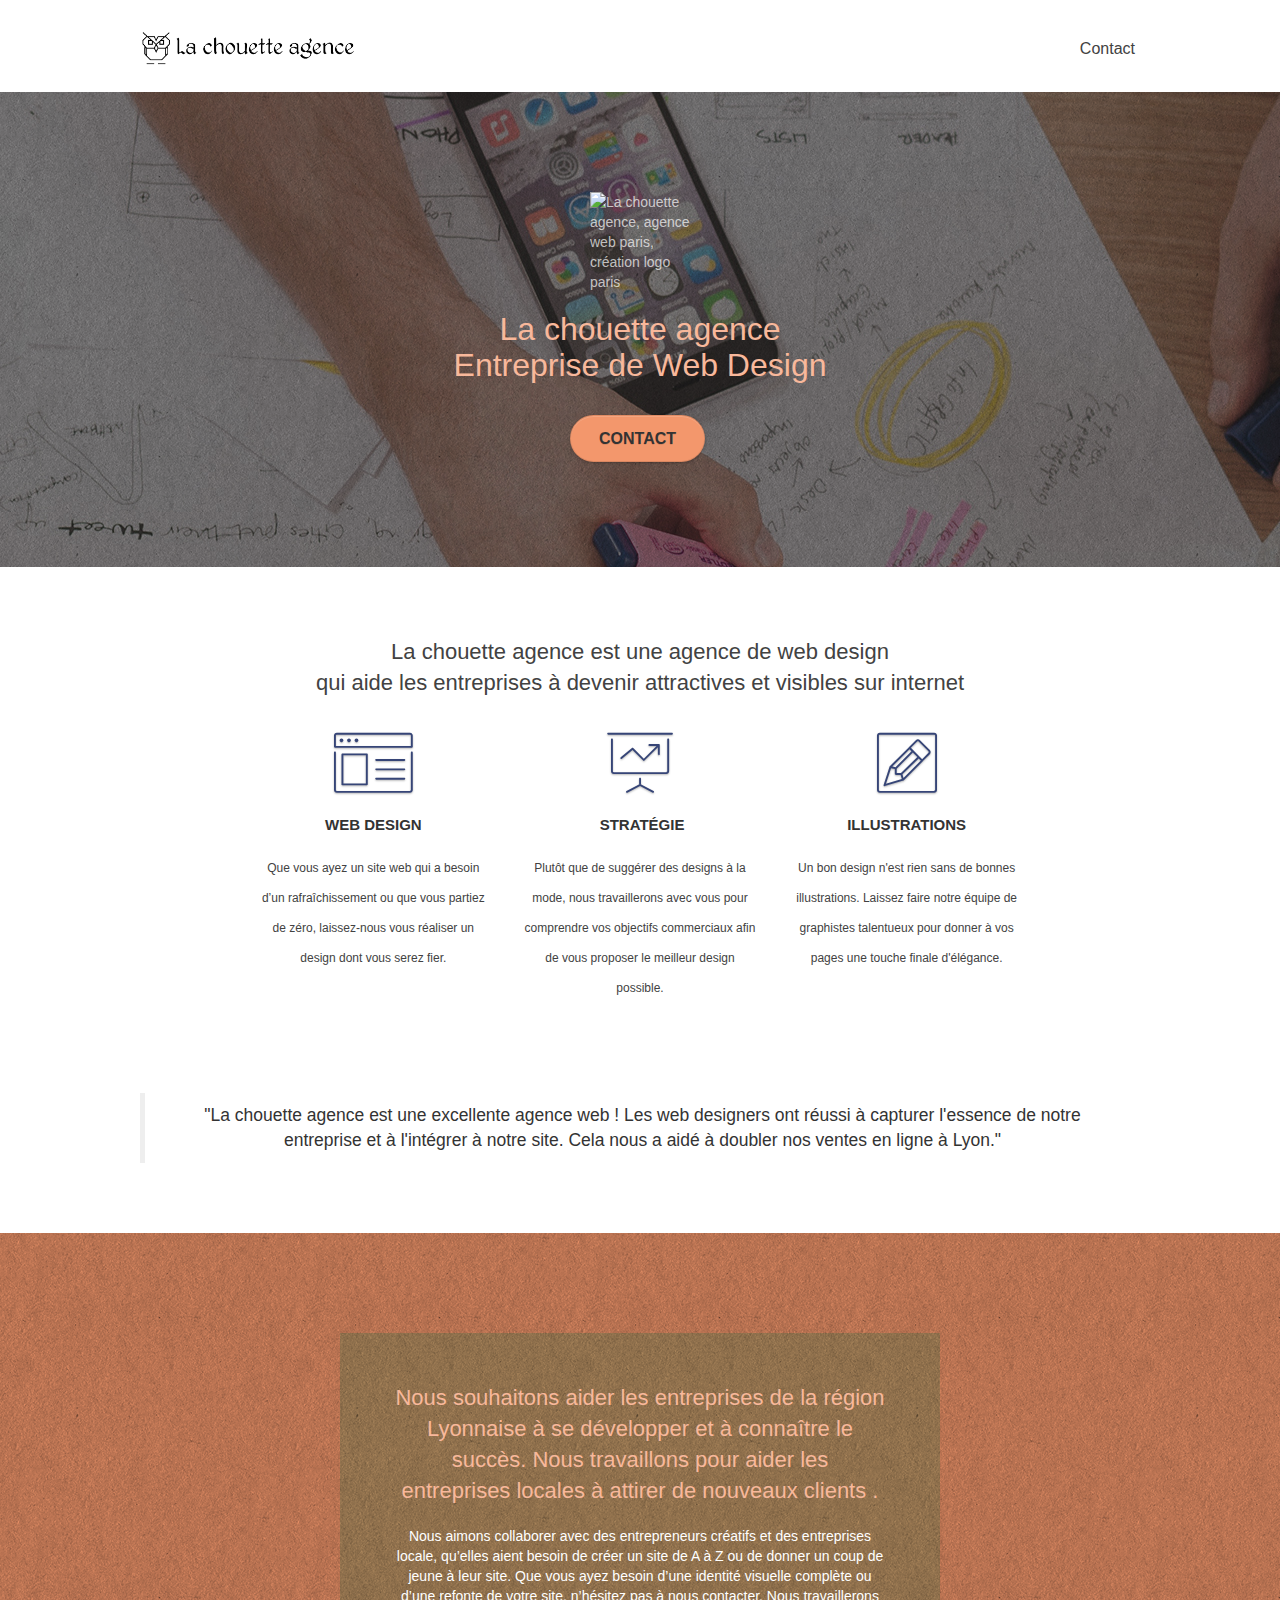
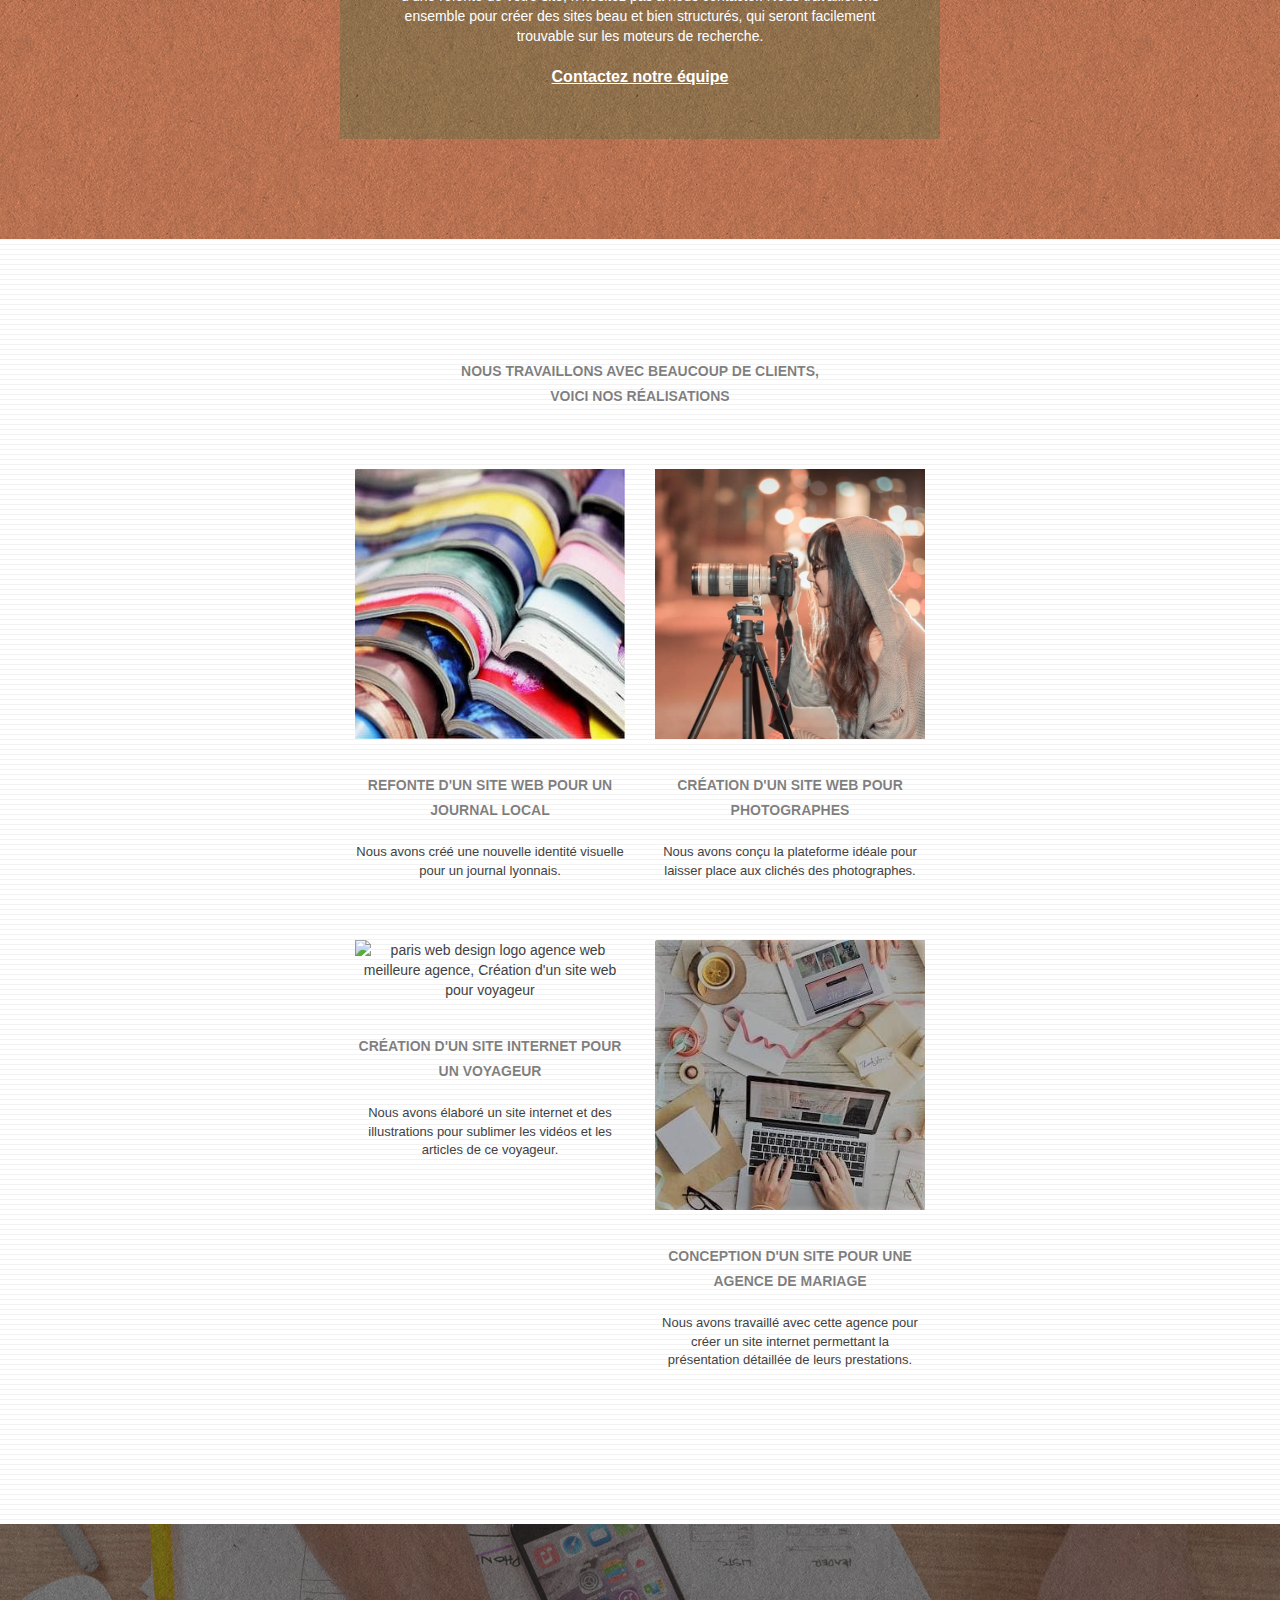
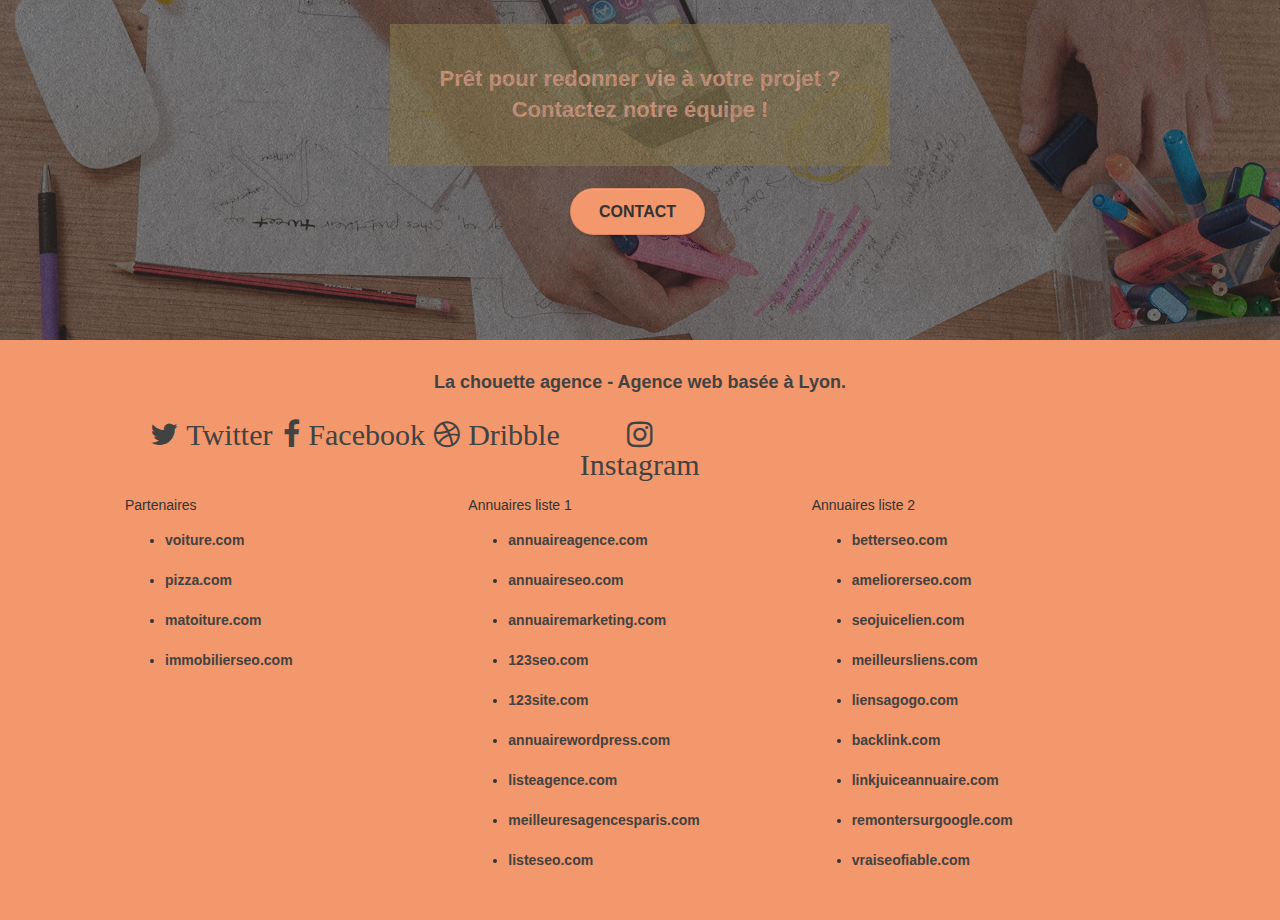
==== commit d72b7cbc: "Maj" ====
--- a/index.html
+++ b/index.html
@@ -156,7 +156,7 @@
 		</div>
 		<div class="row tight-width-whitespace portfolio-row">
 			<div class="col-sm-6">
-				<a href="#" data-lightbox="img/1.webp" data-gallery-id="gallery-1" data-caption="Refonte d'un site web pour un journal local" data-frame="snapshot-lb"><img src="img/1.webp" alt="paris web design logo agence web meilleure agence et refonte site web journal" class="img-responsive portfolio-thumb" /></a>
+				<a href="#" data-lightbox="img/1.jpg" data-gallery-id="gallery-1" data-caption="Refonte d'un site web pour un journal local" data-frame="snapshot-lb"><img src="img/1.jpg" alt="paris web design logo agence web meilleure agence et refonte site web journal" class="img-responsive portfolio-thumb" /></a>
 				<h3 class="mg-md text-center">
 					Refonte d'un site web pour un journal local
 				</h3>
@@ -165,7 +165,7 @@
 				</p>
 			</div>
 			<div class="col-sm-6">
-				<a href="#" data-lightbox="img/2.webp" data-gallery-id="gallery-1" data-caption="Création d'un site web pour photographes" data-frame="snapshot-lb"><img src="img/2.webp" class="img-responsive portfolio-thumb" alt="paris web design logo agence web meilleure agence, Création d'un site web pour photographes" /></a>
+				<a href="#" data-lightbox="img/2.jpg" data-gallery-id="gallery-1" data-caption="Création d'un site web pour photographes" data-frame="snapshot-lb"><img src="img/2.jpg" class="img-responsive portfolio-thumb" alt="paris web design logo agence web meilleure agence, Création d'un site web pour photographes" /></a>
 				<h3 class="mg-md text-center">
 					Création d'un site web pour photographes
 				</h3>
@@ -176,7 +176,7 @@
 		</div>
 		<div class="row tight-width-whitespace portfolio-row">
 			<div class="col-sm-6">
-				<a href="#" data-lightbox="img/3.webp" data-gallery-id="gallery-1" data-caption="Création d'un site internet pour un voyageur" data-frame="snapshot-lb"><img src="img/3.webp" class="img-responsive portfolio-thumb" alt="paris web design logo agence web meilleure agence, Création d'un site web pour voyageur"/></a>
+				<a href="#" data-lightbox="img/3.jpg" data-gallery-id="gallery-1" data-caption="Création d'un site internet pour un voyageur" data-frame="snapshot-lb"><img src="img/3.jpg" class="img-responsive portfolio-thumb" alt="paris web design logo agence web meilleure agence, Création d'un site web pour voyageur"/></a>
 				<h3 class="mg-md text-center">
 					Création d'un site internet pour un voyageur
 				</h3>
@@ -185,7 +185,7 @@
 				</p>
 			</div>
 			<div class="col-sm-6">
-				<a href="#" data-lightbox="img/4.webp" data-gallery-id="gallery-1" data-caption="Conception d'un site pour une agence de mariage" data-frame="snapshot-lb"><img src="img/4.webp" class="img-responsive portfolio-thumb" alt="paris web design logo agence web meilleure agence, Création d'un site web pour agence de mariage" /></a>
+				<a href="#" data-lightbox="img/4.jpg" data-gallery-id="gallery-1" data-caption="Conception d'un site pour une agence de mariage" data-frame="snapshot-lb"><img src="img/4.jpg" class="img-responsive portfolio-thumb" alt="paris web design logo agence web meilleure agence, Création d'un site web pour agence de mariage" /></a>
 				<h3 class="mg-md text-center">
 					Conception d'un site pour une agence de mariage
 				</h3>
@@ -246,6 +246,8 @@
 							<a class="social" href="index.html"><span class="fa fa-instagram icon-md"> Instagram</span></a>
 						</div>
 					</div>
+					<div class="keywords" style="color:#F3976C;">Agence web à paris, stratégie web, web design, illustrations, design de site web, site web, web, internet, site internet, site</div>
+				</div>
 				<div class="row">
 					<div class="col-sm-4">
 						Partenaires
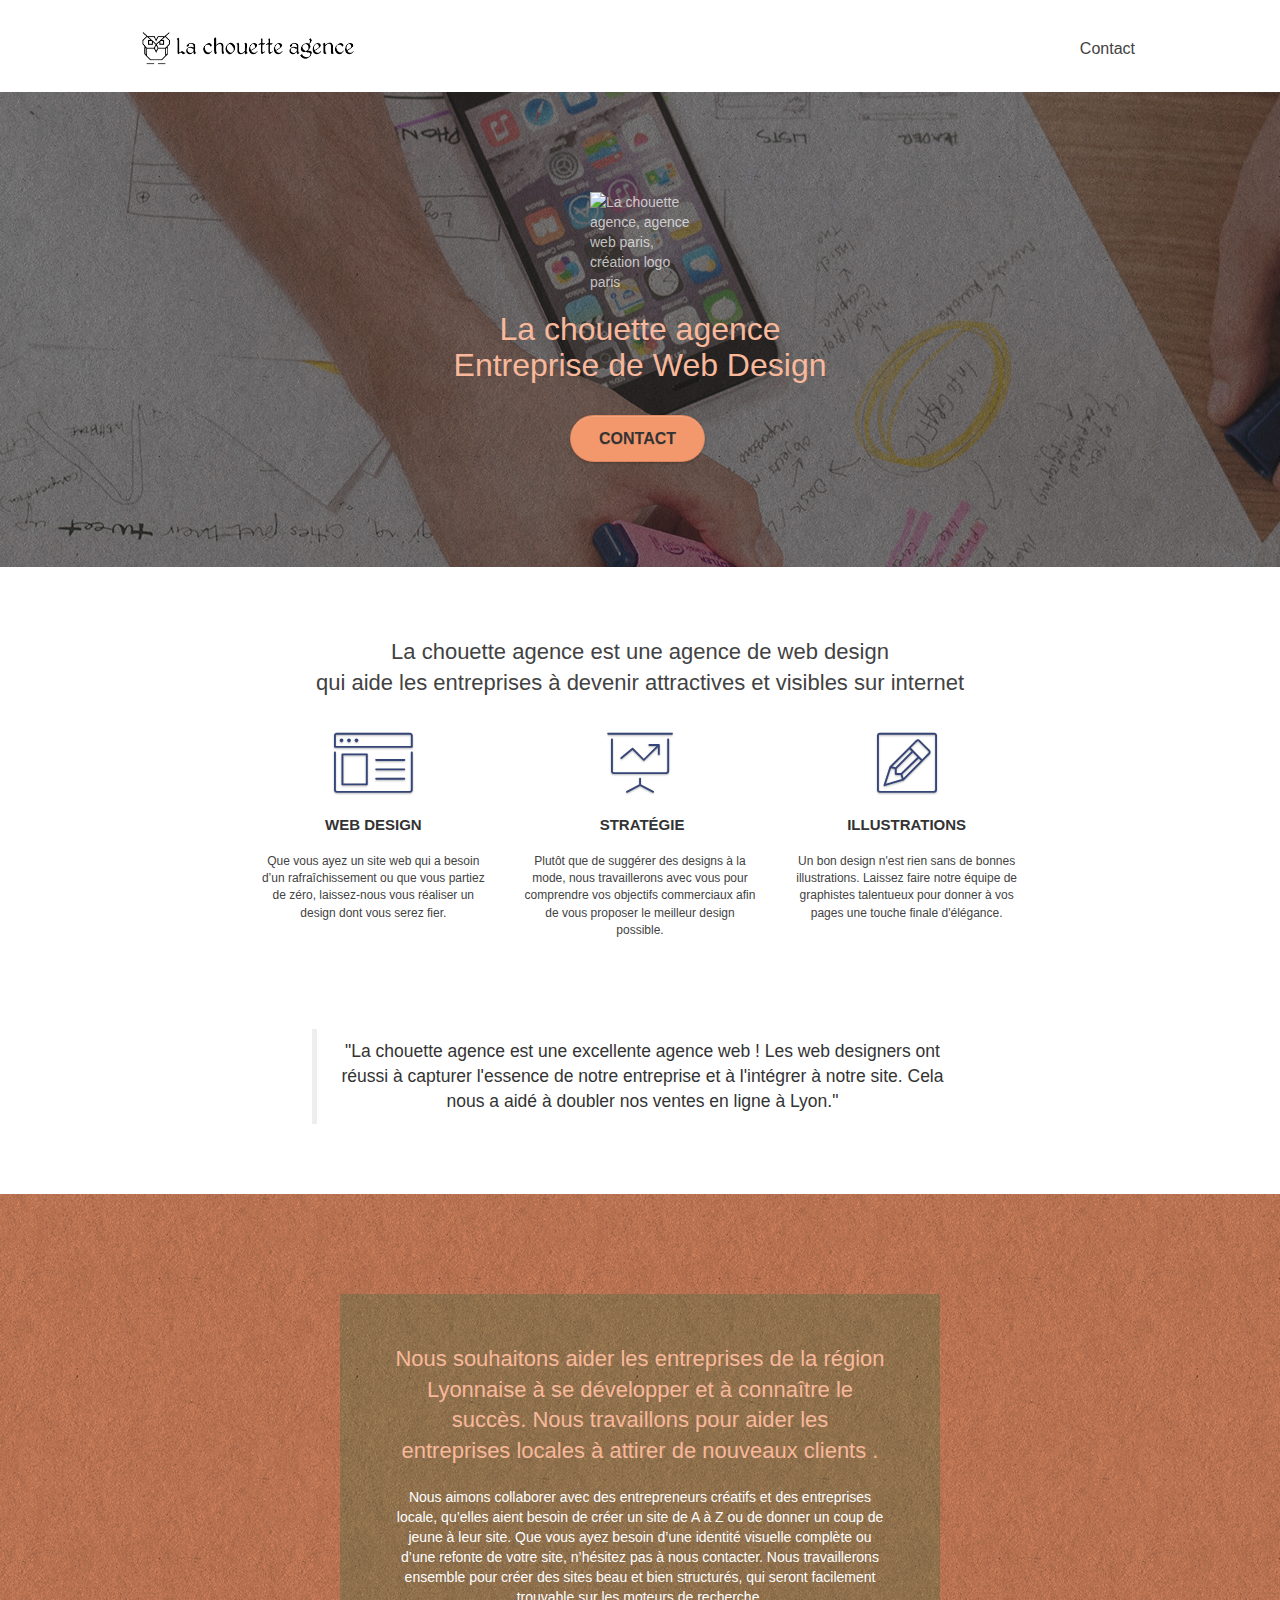
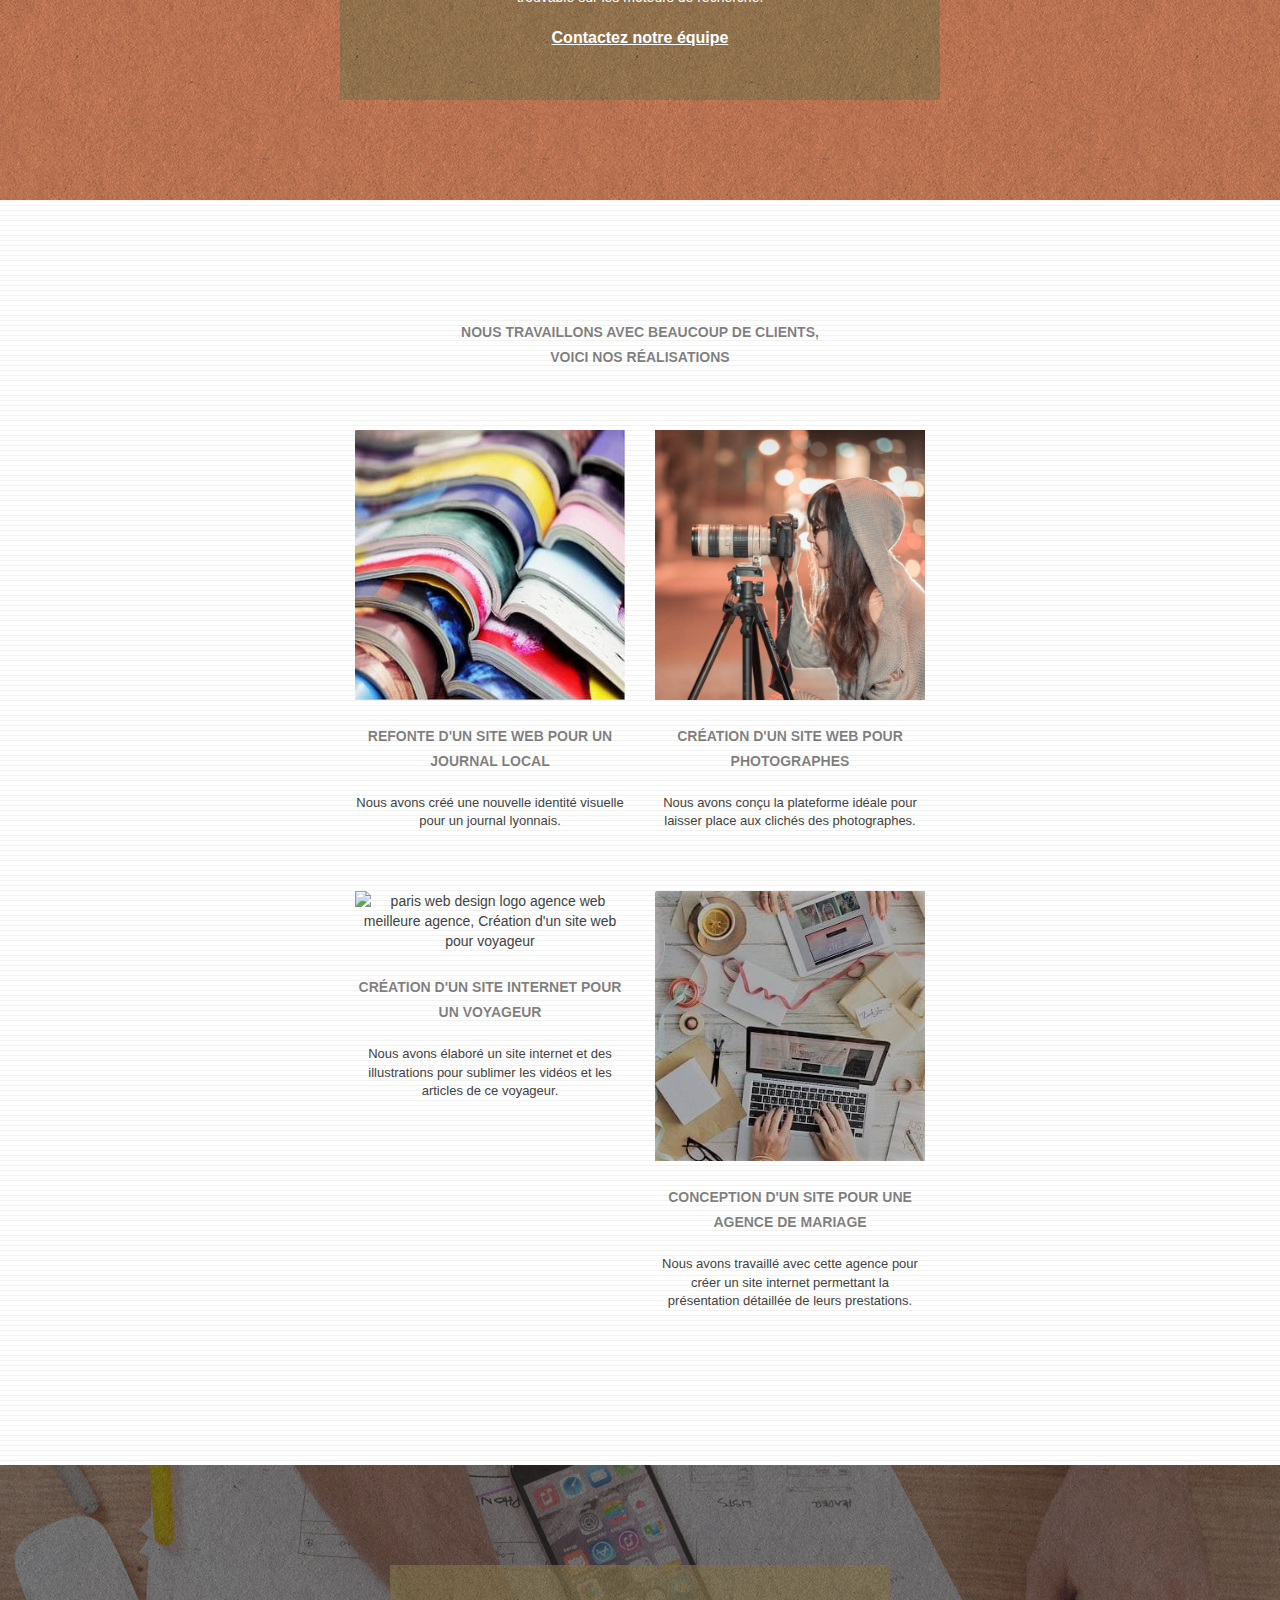
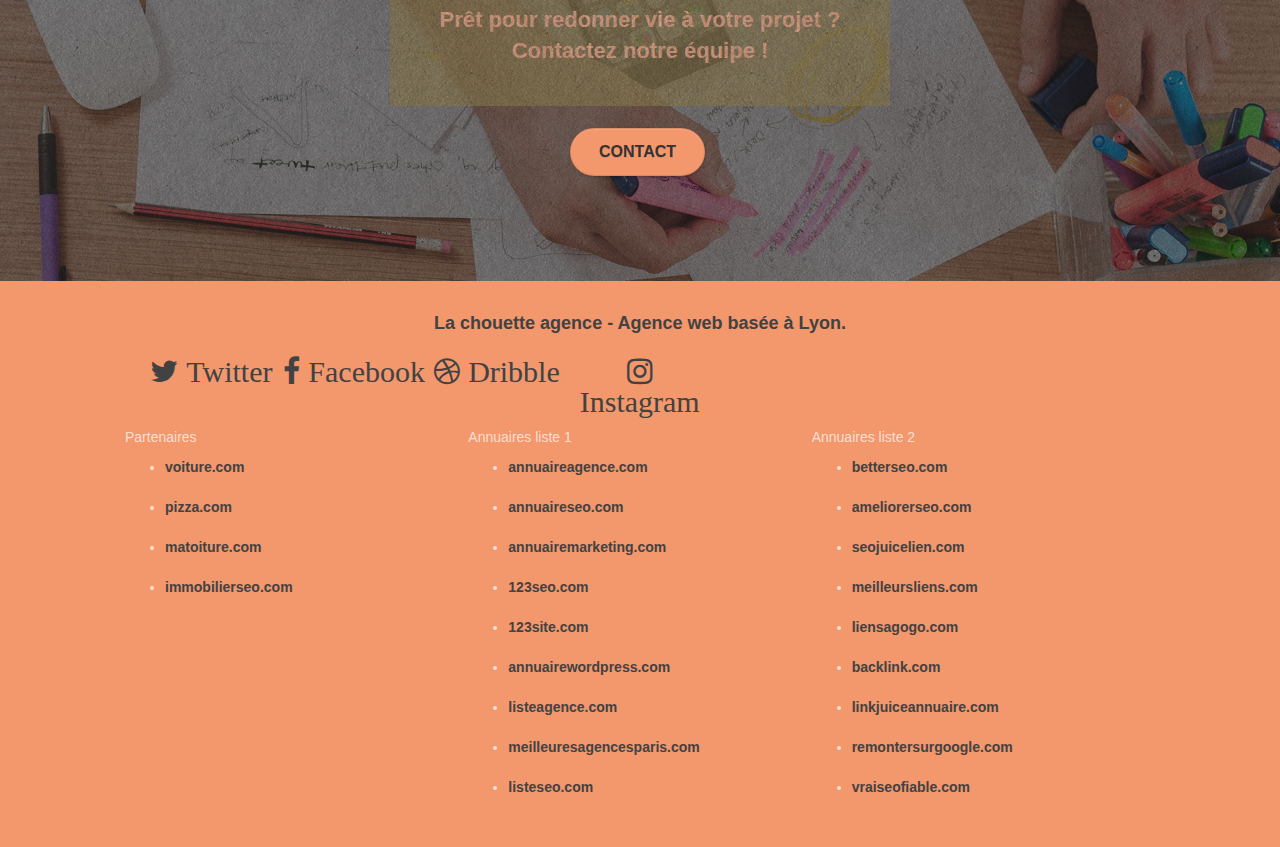
==== commit f2cc6961: "maj role btn" ====
--- a/index.html
+++ b/index.html
@@ -64,7 +64,7 @@
 					Entreprise de Web Design 
 				</h1>
 				<div class="text-center">
-					<a href="page2.html" class="btn btn-lg btn-clean btn-rd cta-hero btn-atomic-tangerine" id="cta-hero">Contact</a>
+					<a href="page2.html" class="btn btn-lg btn-clean btn-rd cta-hero btn-atomic-tangerine" role="button" id="cta-hero">Contact</a>
 				</div>
 			</div>
 		</div>
@@ -199,7 +199,7 @@
 <!-- bloc-4-portfolio END -->
 
 <!-- Insertion d'un scrollToTop  -->
-<a class="bloc-button btn btn-d scrollToTop" onclick="scrollToTarget('1')"><span class="fa fa-chevron-up"></span></a>
+<a class="bloc-button btn btn-d scrollToTop" role="button" onclick="scrollToTarget('1')"><span class="fa fa-chevron-up"></span></a>
 <!-- ScrollToTop Fin-->
 
 <!-- bloc-5-cta -->
@@ -210,7 +210,7 @@
 				Prêt pour redonner vie à votre projet ?<br>Contactez notre équipe !
 			</h2>
 			<div class="col-sm-12 text-center">
-				<a href="page2.html" class="btn btn-atomic-tangerine btn-clean btn-rd btn-lg cta-hero">Contact</a>
+				<a href="page2.html" class="btn btn-atomic-tangerine btn-clean btn-rd btn-lg cta-hero" role="button">Contact</a>
 			</div>
 		</div>
 	</div>
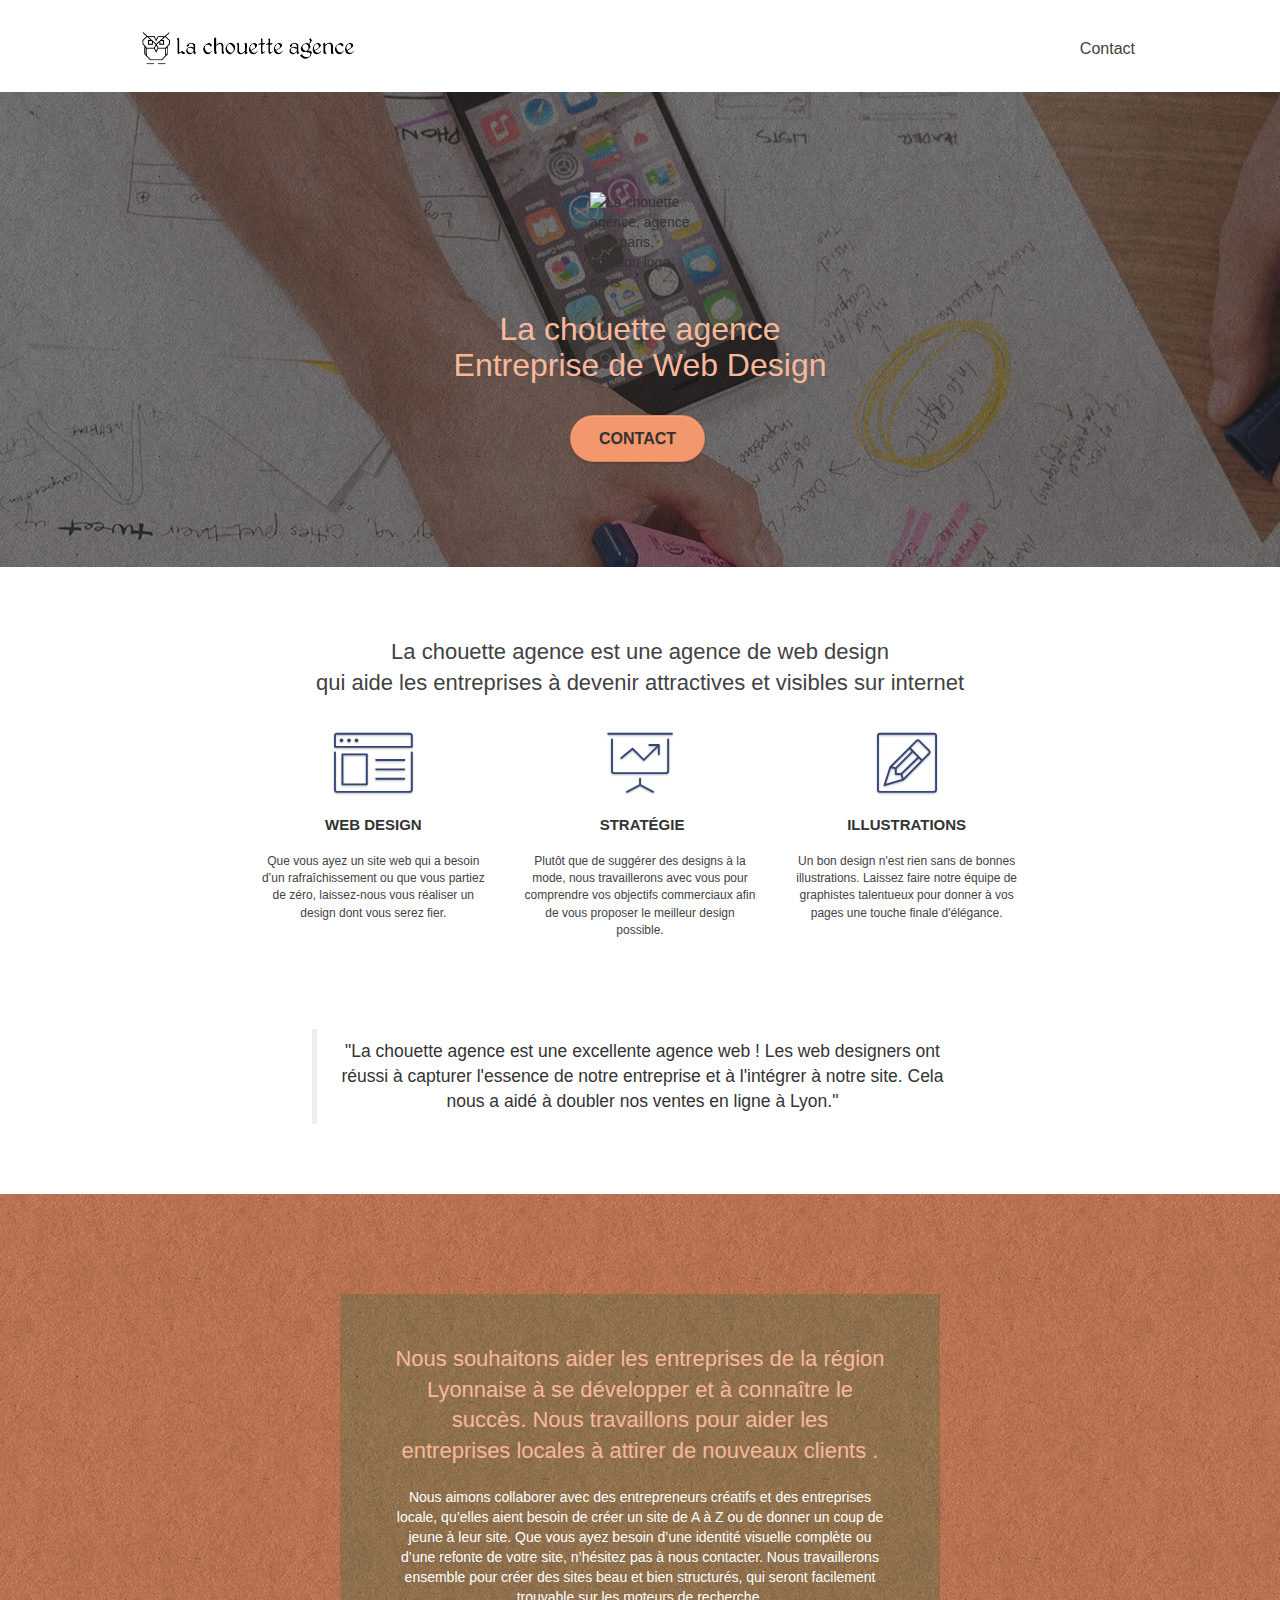
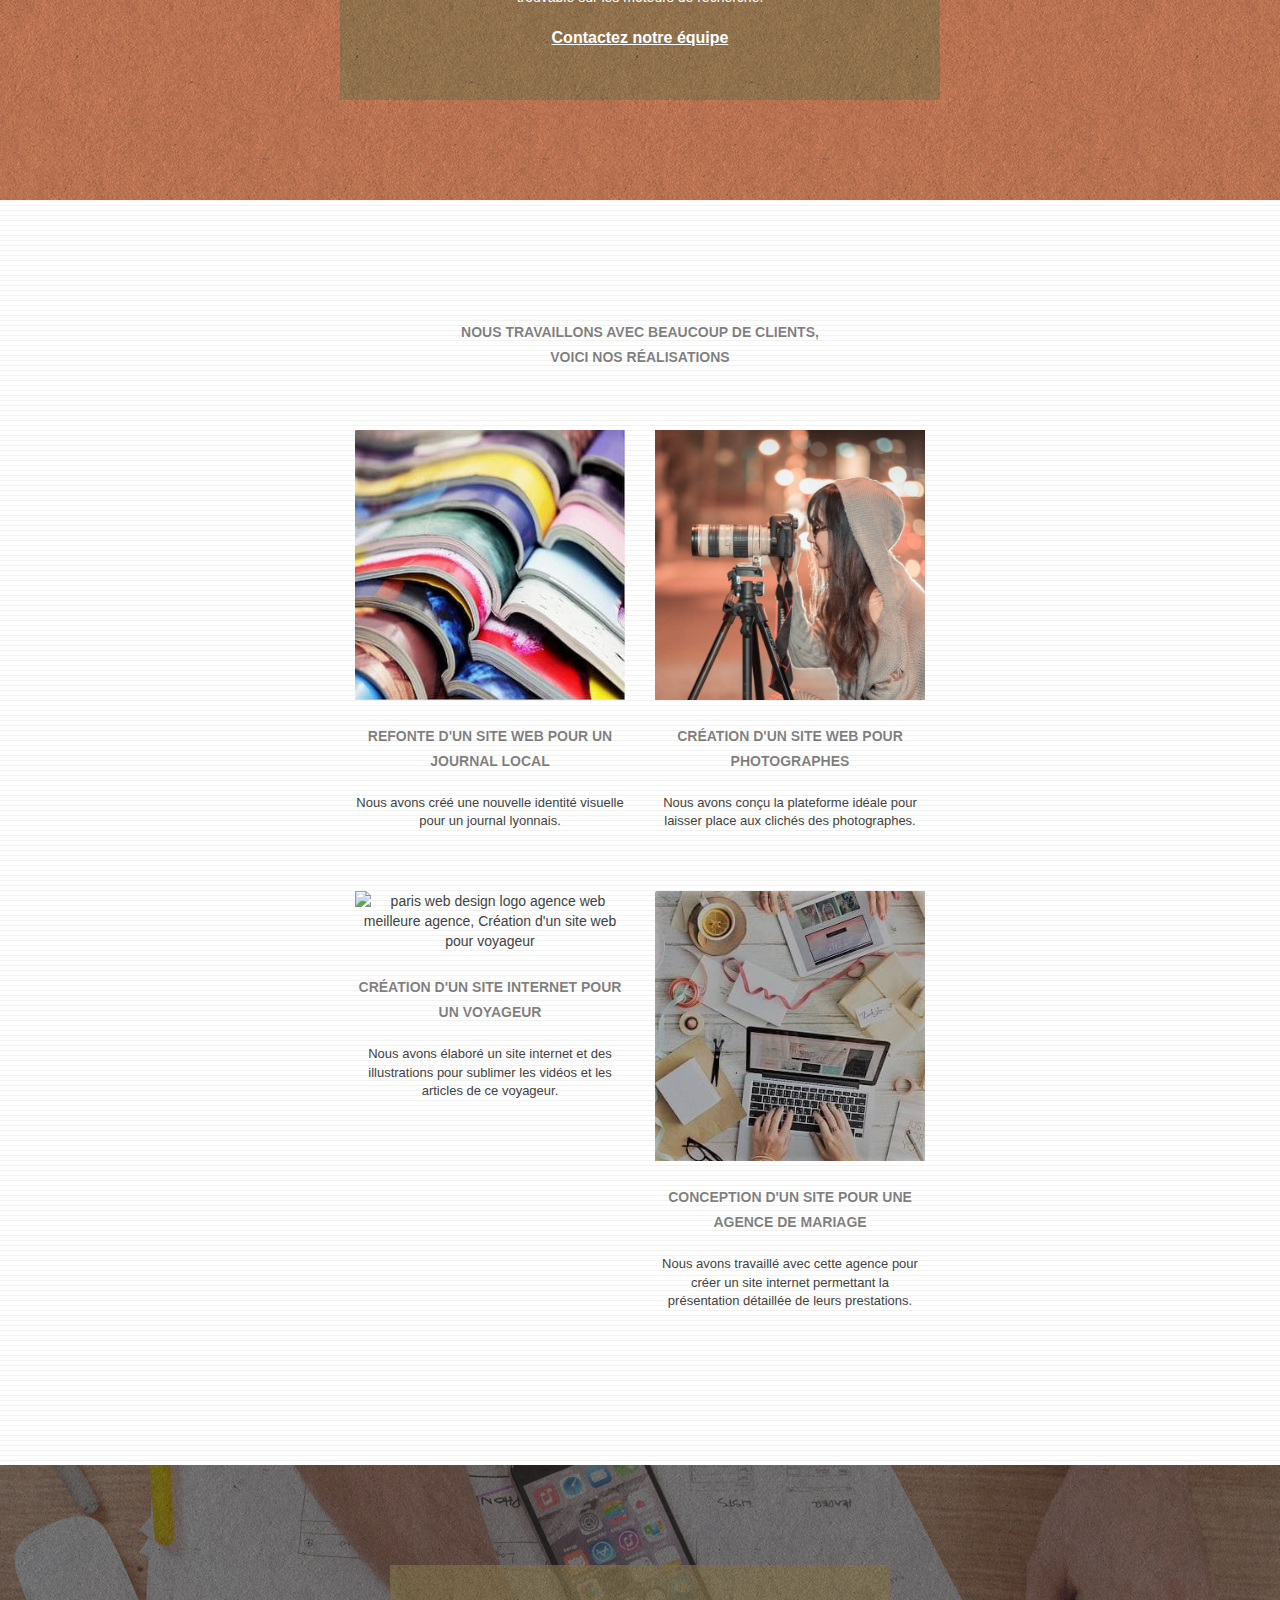
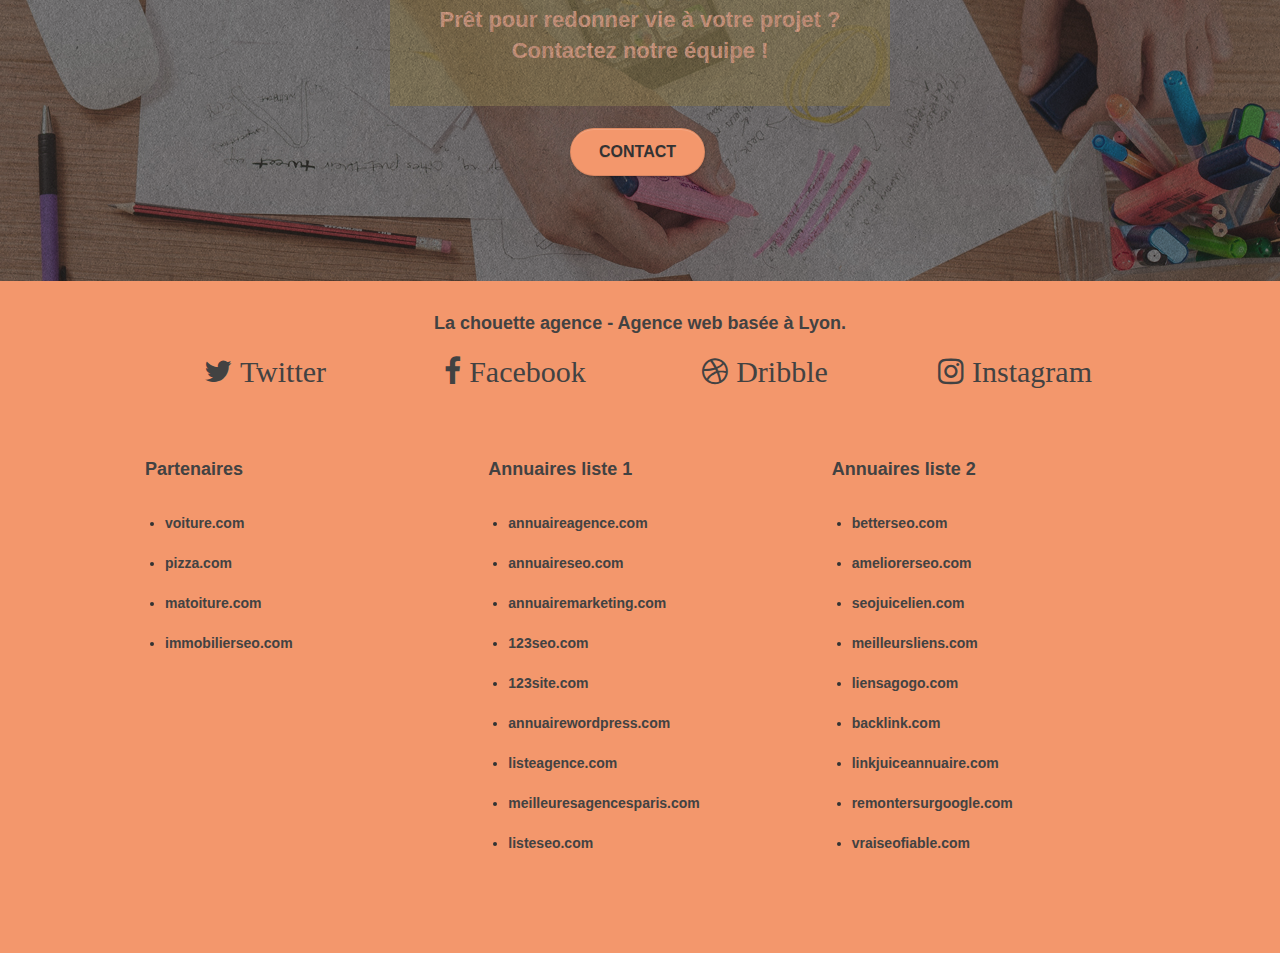
==== commit df159b34: "maj" ====
--- a/index.html
+++ b/index.html
@@ -34,7 +34,7 @@
 <div class="bloc bgc-white l-bloc " id="bloc-0">
 	<div class="container bloc-sm">
 
-		<nav class="navbar row">
+		<nav class="navbar row" role="navigation">
 			<div class="navbar-header">
 				<a class="navbar-brand" href="index.html"><img src="img/la-chouette-agence.png" alt="paris web design logo agence web meilleure agence" height="40" /></a>
 				<button id="nav-toggle" type="button" class="ui-navbar-toggle navbar-toggle" data-toggle="collapse" data-target=".navbar-1">
@@ -199,7 +199,7 @@
 <!-- bloc-4-portfolio END -->
 
 <!-- Insertion d'un scrollToTop  -->
-<a class="bloc-button btn btn-d scrollToTop" role="button" onclick="scrollToTarget('1')"><span class="fa fa-chevron-up"></span></a>
+<a class="bloc-button btn btn-d scrollToTop" onclick="scrollToTarget('1')"  ><span class="fa fa-chevron-up"></span></a>
 <!-- ScrollToTop Fin-->
 
 <!-- bloc-5-cta -->
@@ -250,7 +250,7 @@
 				</div>
 				<div class="row">
 					<div class="col-sm-4">
-						Partenaires
+						<p>Partenaires</p>
 							<ul>
 								<li><a href="voiture.com">voiture.com</a></li>
 								<li><a href="pizza.com">pizza.com</a></li>
@@ -259,7 +259,7 @@
 							</ul>		
 					</div>
 					<div class="col-sm-4">
-						Annuaires liste 1
+						<p>Annuaires liste 1</p>
 						<ul>
 							<li><a href="annuaireagence.com">annuaireagence.com</a></li>
 							<li><a href="annuaireseo.com">annuaireseo.com</a></li>
@@ -273,7 +273,7 @@
 						</ul>
 					</div>
 					<div class="col-sm-4">
-						Annuaires liste 2
+						<p>Annuaires liste 2</p>
 						<ul>
 							<li><a href="betterseo.com">betterseo.com</a></li>
 							<li><a href="ameliorerseo.com">ameliorerseo.com</a></li>
--- a/style.min.css
+++ b/style.min.css
@@ -85,7 +85,7 @@
  background-attachment:fixed
 }
 .d-bloc {
- color:rgba(255,255,255,.7);
+ color:#black;
 }
 .d-bloc button:hover {
  color:rgba(255,255,255,.9)
@@ -247,6 +247,9 @@
  align-content:space-around;
  justify-content:space-around
 }
+.keywords{
+	display: none;
+}
 
  
 @media (max-width:650px) {
@@ -272,7 +275,7 @@
  grid-area:twitter
 }
 footer .col-sm-4 {
- padding:1rem 0
+ padding:6rem 0
 }
 #bloc-1-hero h1 {
  font-size:32px
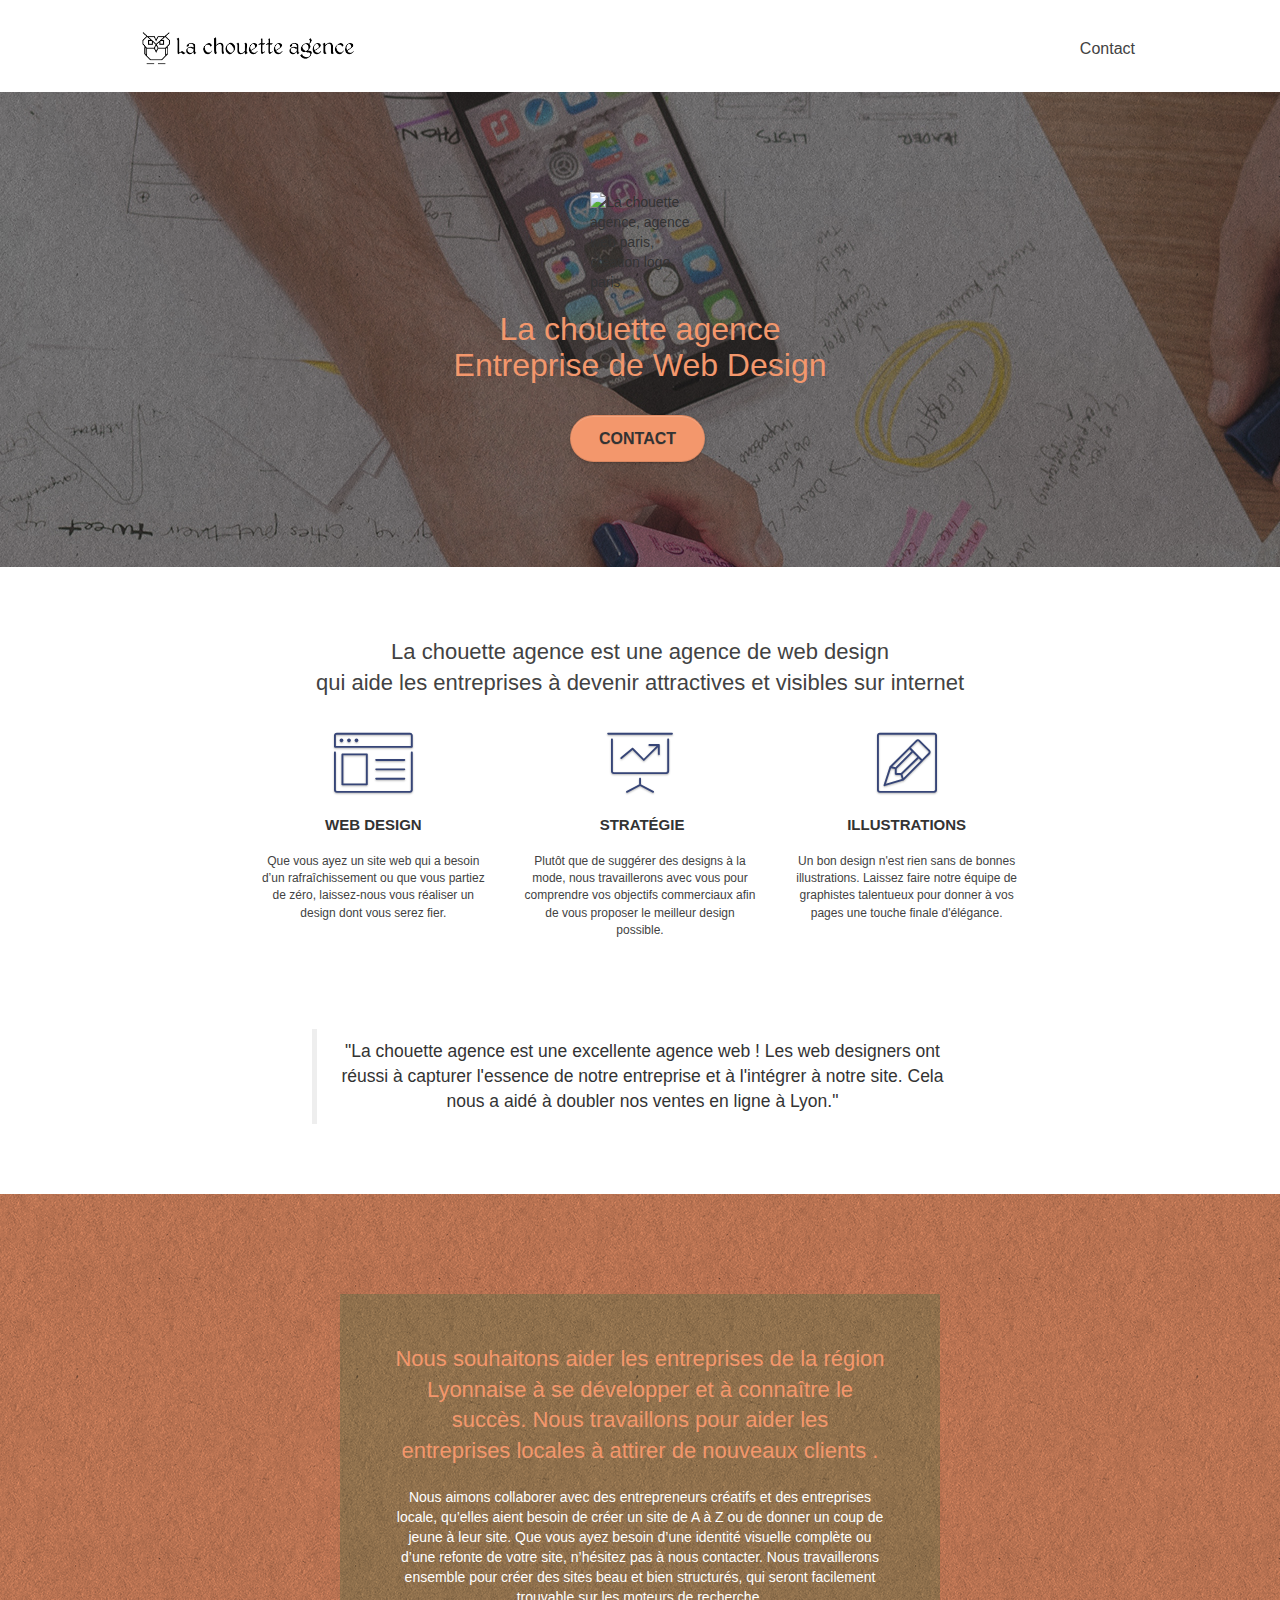
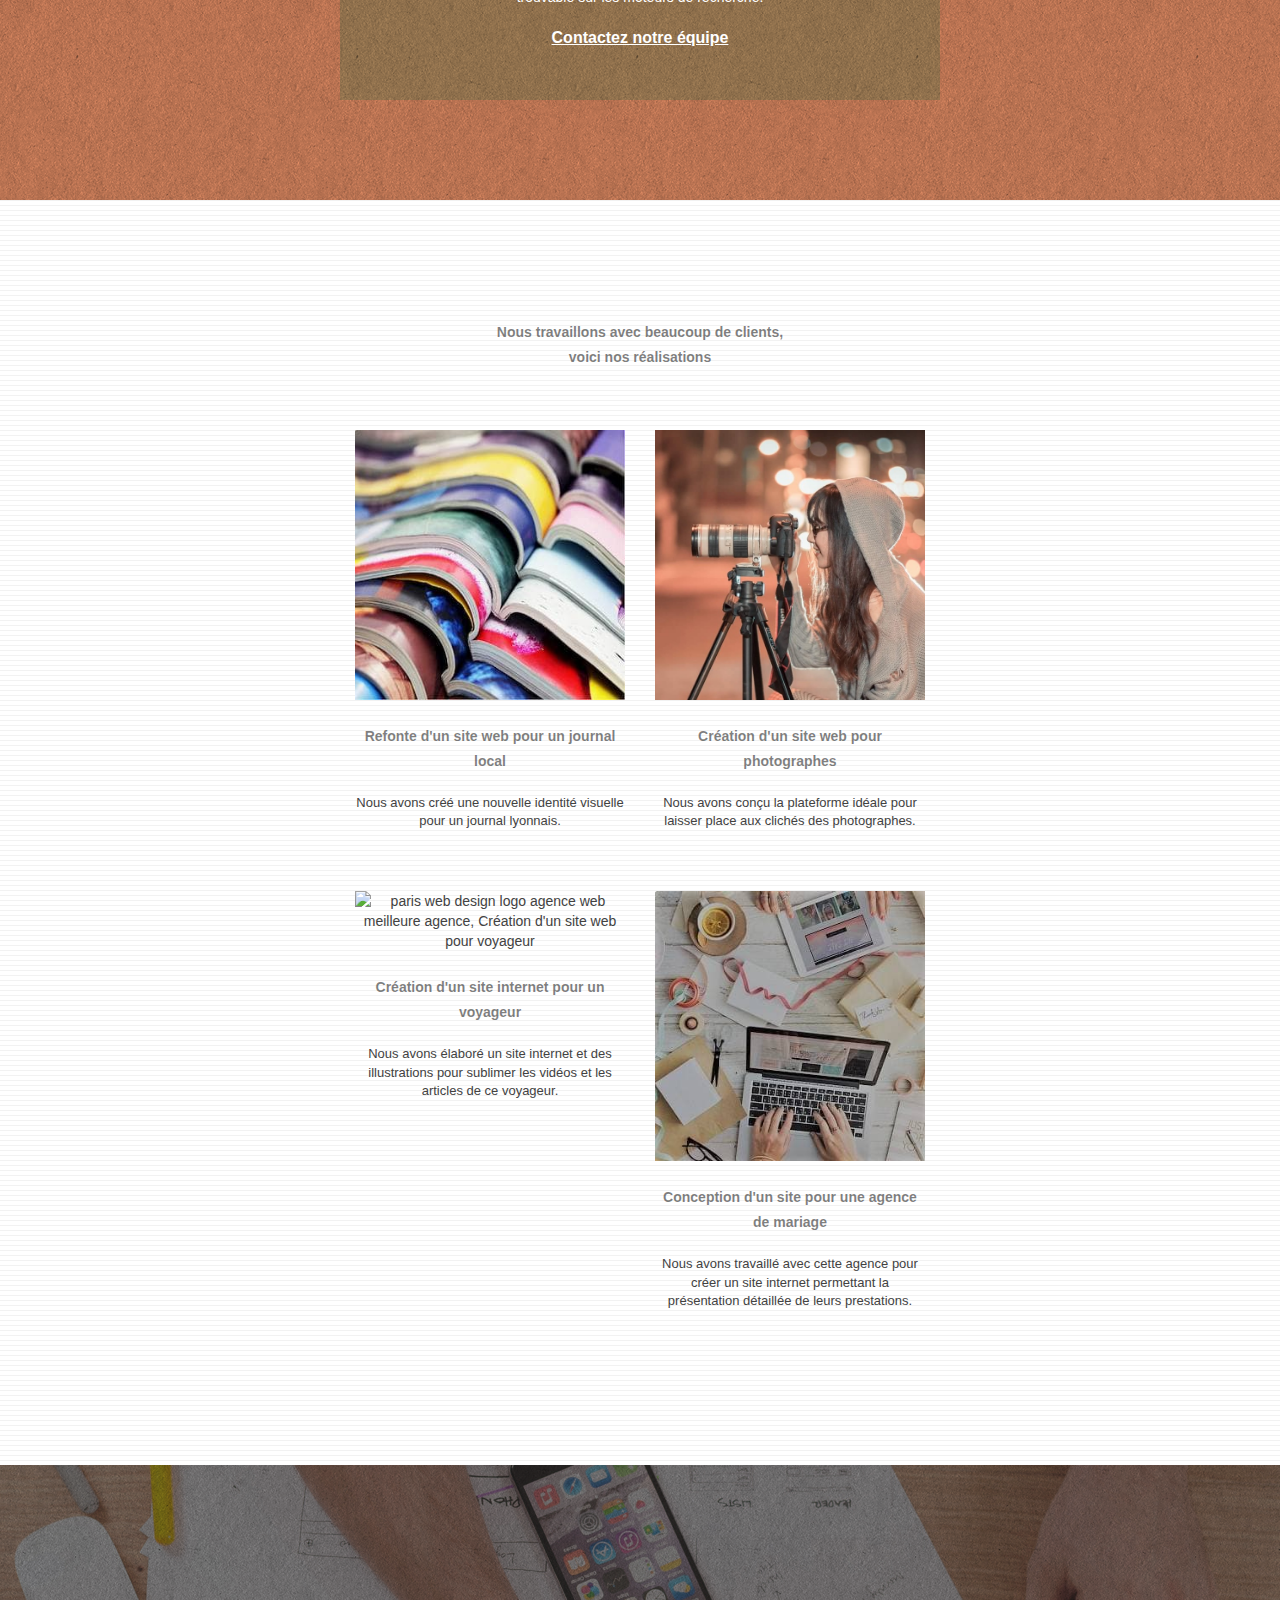
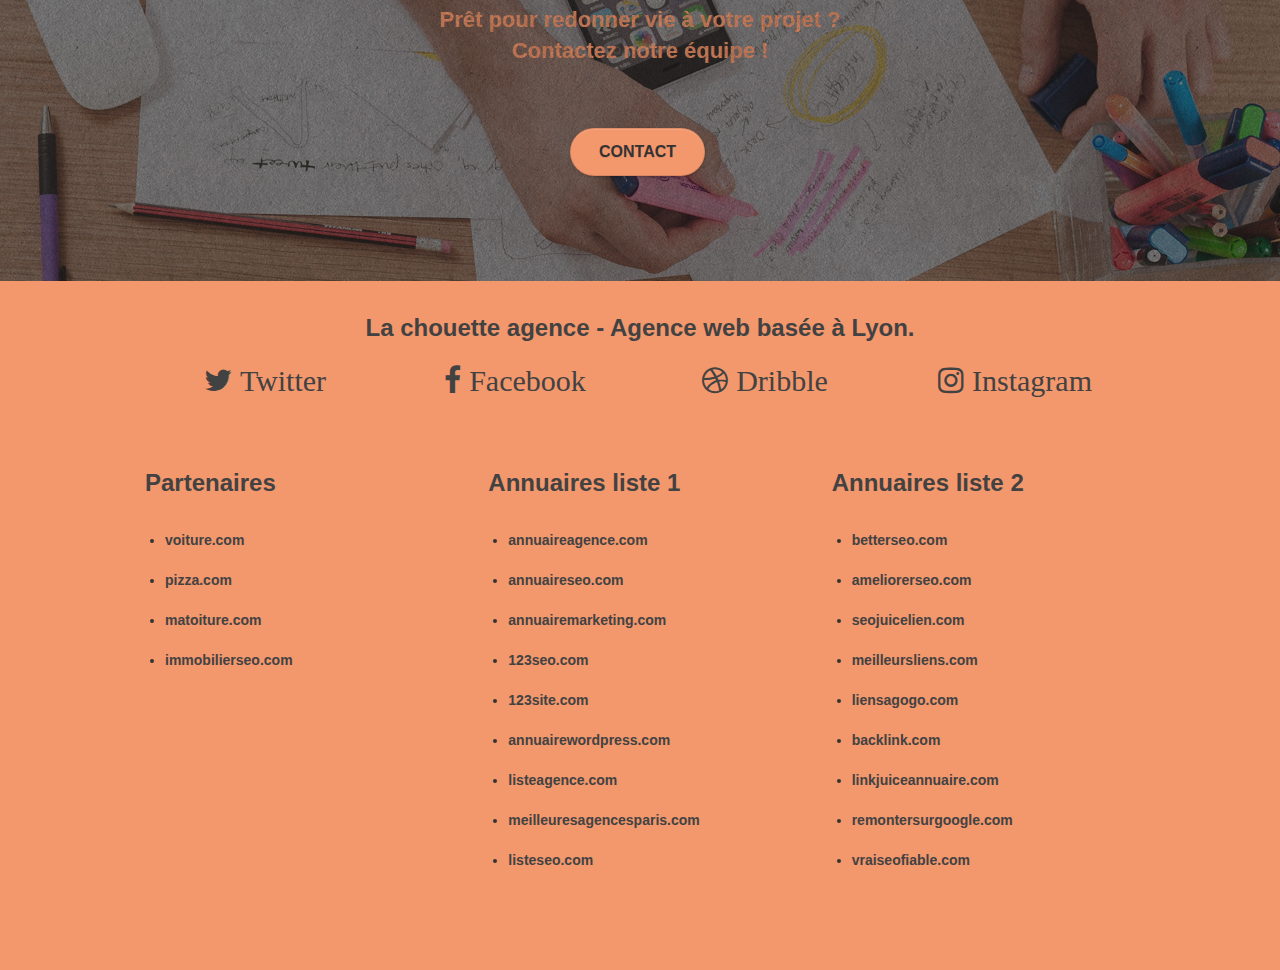
==== commit cb294bf0: "minification js" ====
--- a/index.html
+++ b/index.html
@@ -5,7 +5,7 @@
     <meta name="keywords" content="La chouette agence, design site web, web design, agence web design lyon, agence design lyonnaise, agence design web rhône-alpes">
     <meta name="description" content="Entreprise de Web Design La Chouette Agence basée à Lyon">
     <meta name="viewport" content="width=device-width, initial-scale=1.0, viewport-fit=cover">
-    <link rel="shortcut icon" type="image/png" href="favicon.jpg">
+    <link rel="shortcut icon" type="image/png" href="favicon.webp">
     
 	<link rel="stylesheet" type="text/css" href="./css/bootstrap.min.css">
 	<link rel="stylesheet" type="text/css" href="style.min.css" defer>
--- a/style.min.css
+++ b/style.min.css
@@ -85,7 +85,7 @@
  background-attachment:fixed
 }
 .d-bloc {
- color:#black;
+ color:#333333;
 }
 .d-bloc button:hover {
  color:rgba(255,255,255,.9)
@@ -340,7 +340,7 @@
 #bloc-5-cta h2 {
  opacity:100%;
  font-weight:700;
- background-color:rgba(165,147,99,.7);
+ 
  padding:40px 40px 40px 40px;
  max-width:500px;
  margin:auto
@@ -348,7 +348,7 @@
 #bloc-8 p {
  color:#424242!important;
  font-weight:700;
- font-size:18px;
+ font-size:24px;
  padding:1rem 2rem
 }
 .text-center img {
@@ -369,7 +369,8 @@
  #bloc-8 p {
   padding:0;
    
-  margin:0
+  margin:0;
+  font-size:17px;
  }
 }
 .nav>li {
@@ -666,7 +667,7 @@
  max-width:1000px
 }
 .hero-bloc-text {
- font-size:38px
+ font-size:36px
 }
 .hero-bloc-text-sub {
  font-size:36px
@@ -758,7 +759,7 @@
  background-color:#f3976c
 }
 .tc-white {
- color:#f8b89b!important
+ color:#f3976c!important
 }
 .btn-atomic-tangerine {
  background:#f3976c;
@@ -798,7 +799,7 @@
 #bloc-4-portfolio h3 {
  font-size:1.4rem;
  line-height:2.5rem;
- text-transform:default;
+ text-transform:none;
  color:rgba(0,0,0,.5)!important
 }
 #bloc-4-portfolio p {
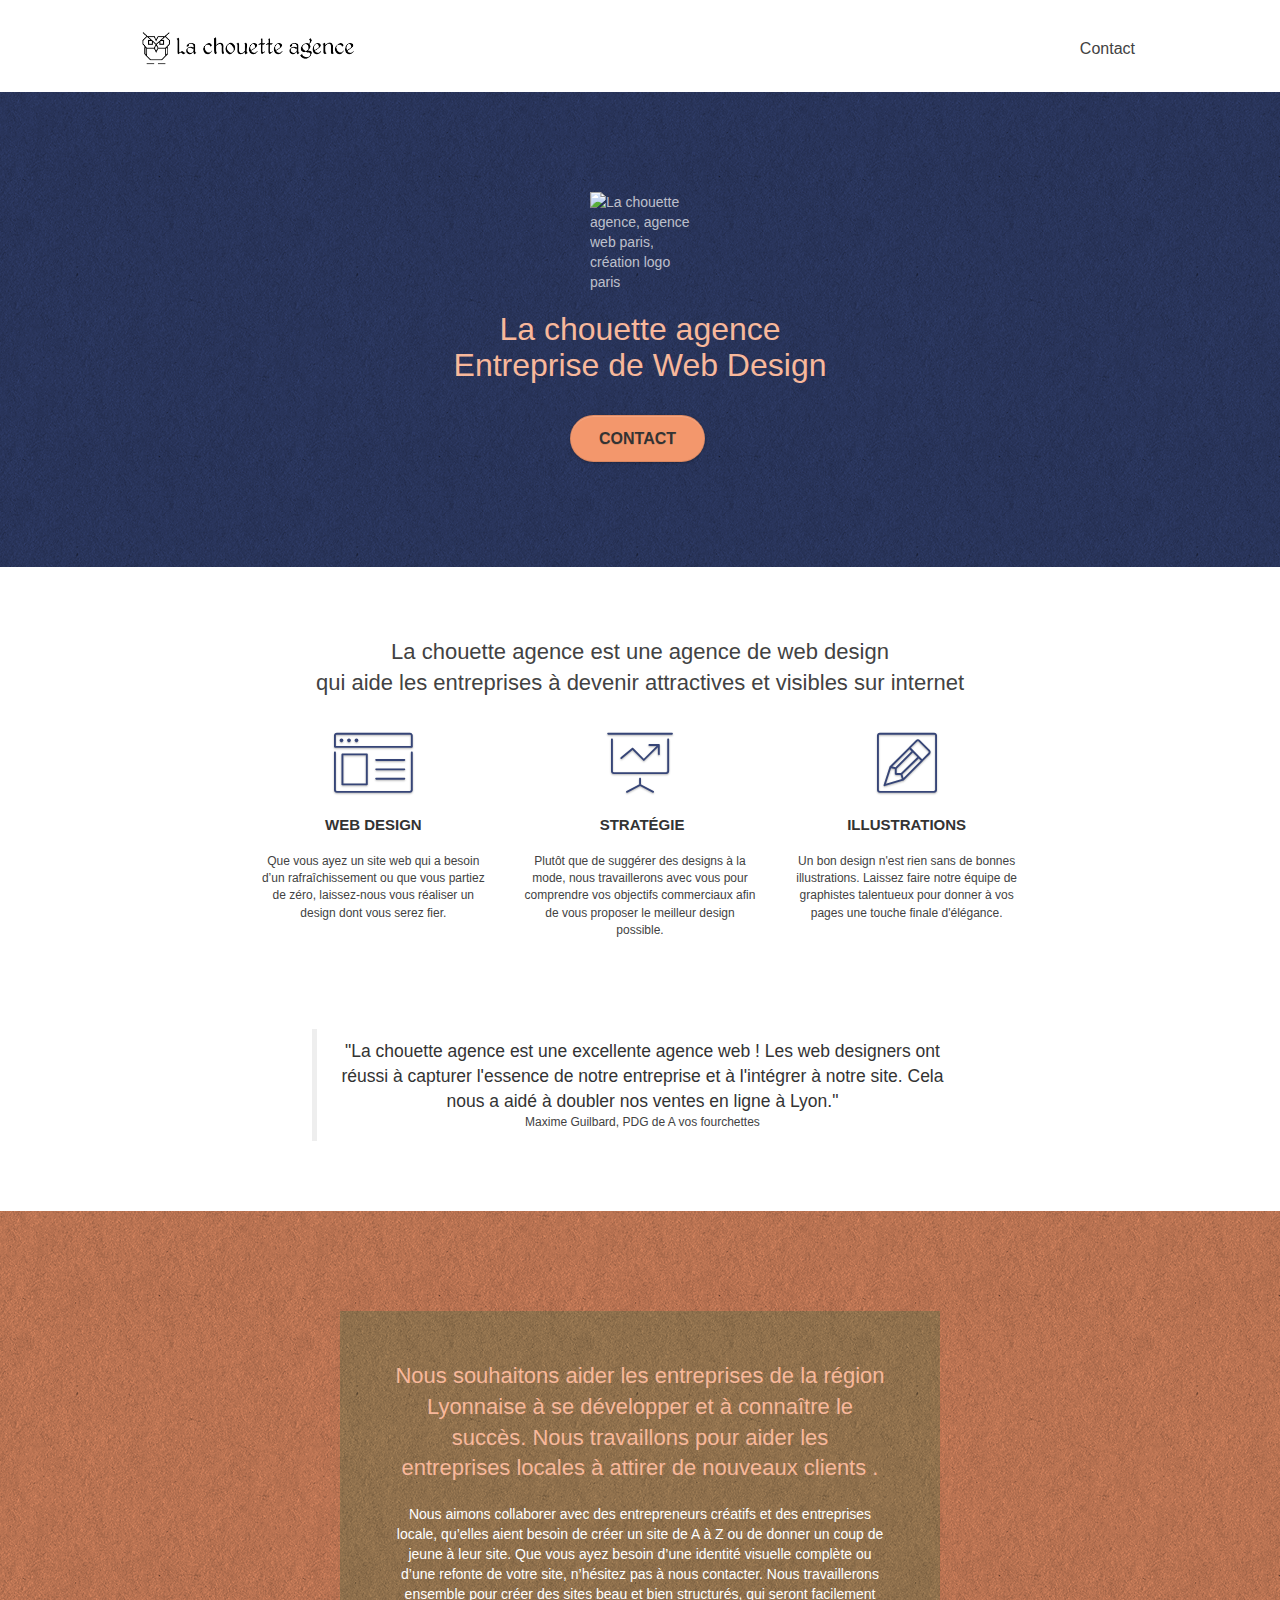
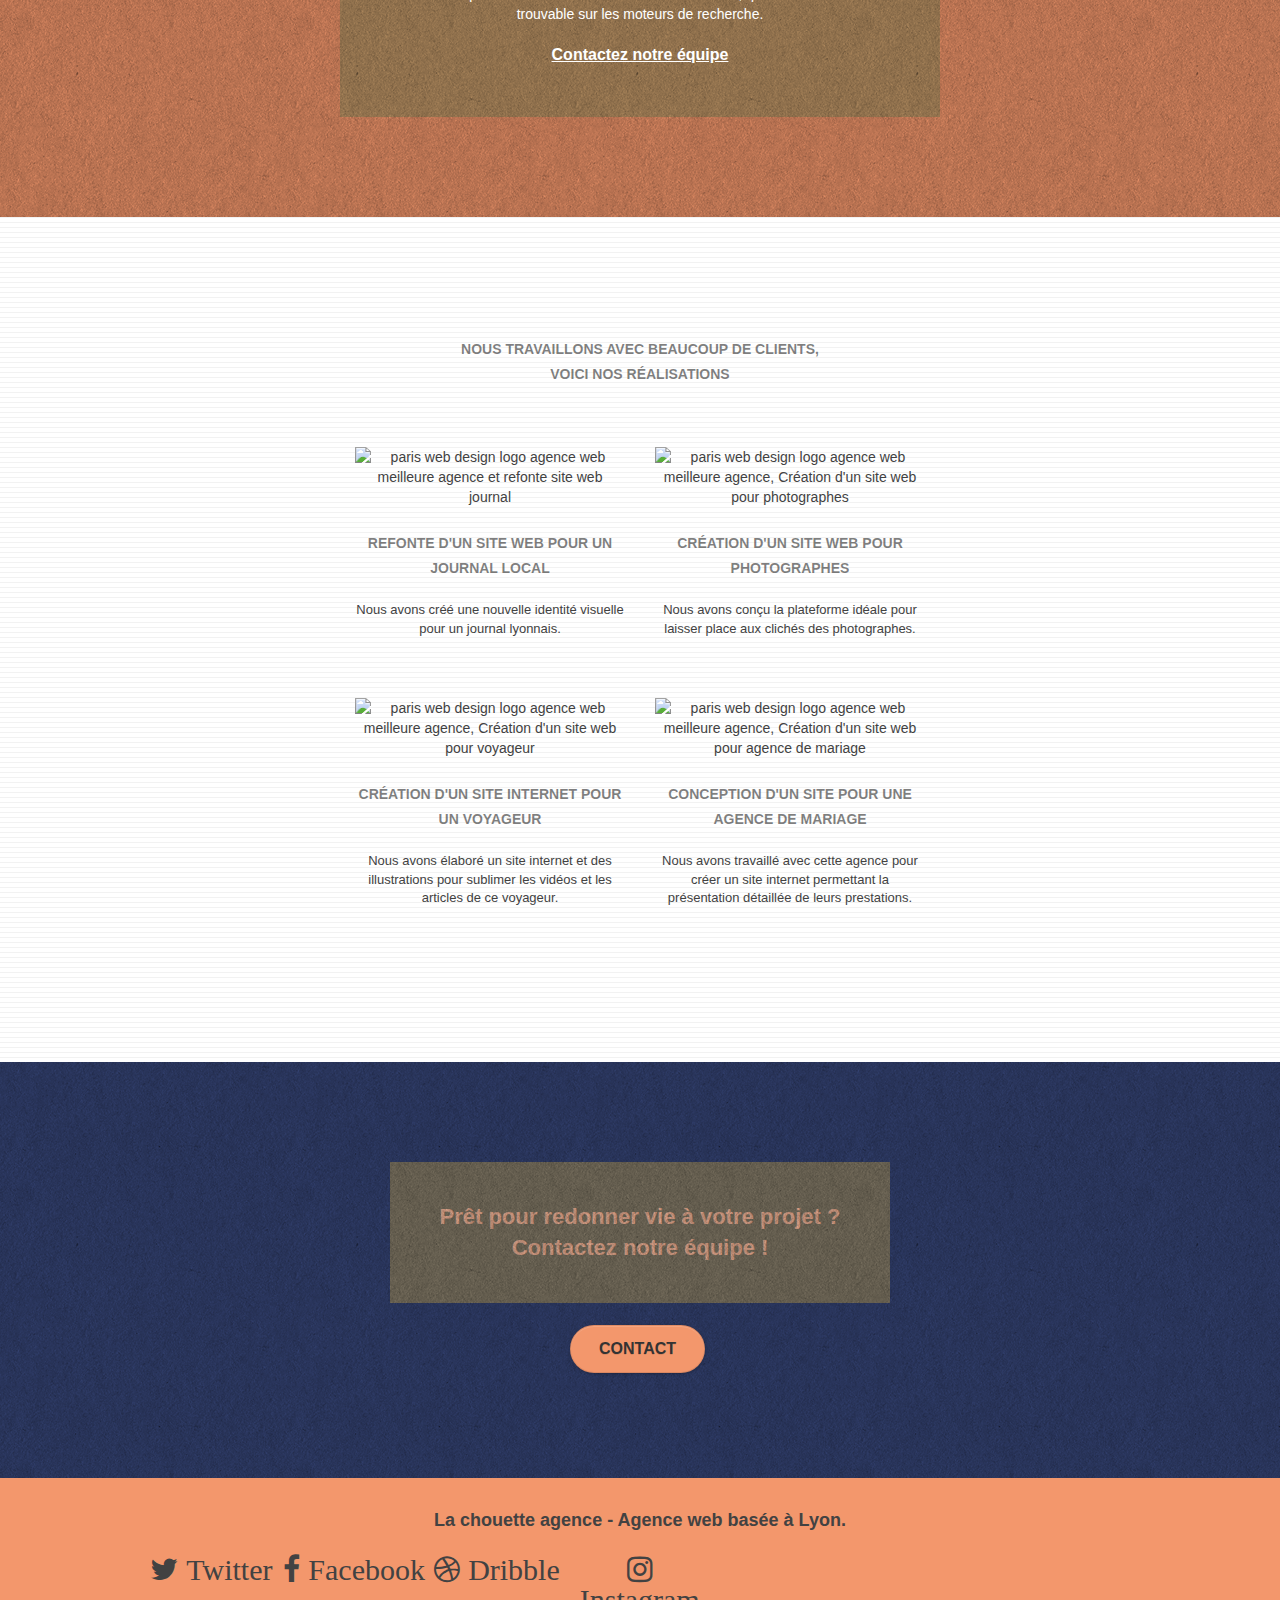
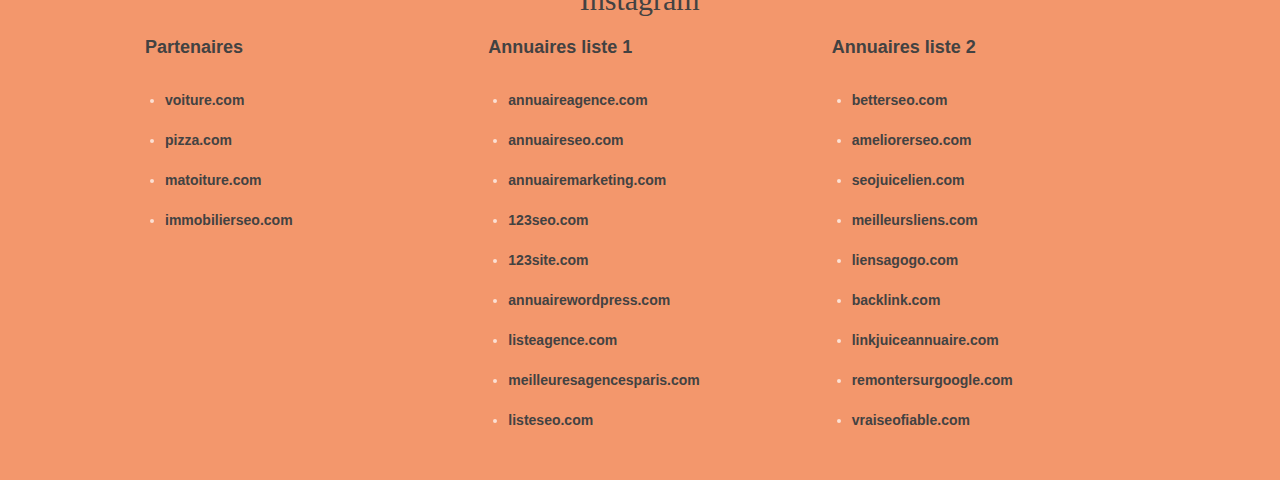
==== commit 4c6cac23: "Correction W3c html" ====
--- a/index.html
+++ b/index.html
@@ -8,13 +8,13 @@
     <link rel="shortcut icon" type="image/png" href="favicon.webp">
     
 	<link rel="stylesheet" type="text/css" href="./css/bootstrap.min.css">
-	<link rel="stylesheet" type="text/css" href="style.min.css" defer>
+	<link rel="stylesheet" type="text/css" href="style.min.css">
 	<link rel="stylesheet" type="text/css" href="./css/font-awesome.min.css">
 	<link rel="stylesheet" type="text/css" href="./css/et-line.min.css">
     
 	<script src="./js/jquery-2.1.0.min.js" defer></script>
 	<script src="./js/bootstrap.min.js" defer></script>
-	<script src="./js/blocs.min.js"defer></script>
+	<script src="./js/blocs.min.js" defer></script>
 	<script src="./js/jquery.touchSwipe.min.js" defer></script>
 	<script src="./js/gmaps.min.js" defer></script>
 
@@ -60,7 +60,7 @@
 			<div class="col-sm-12">
 				<img src="img/logo.webp" class="center-block image-resize-mode" width="100" alt="La chouette agence, agence web paris, création logo paris" />
 				<h1 class="text-center hero-bloc-text tc-white ">
-					La chouette agence</br>
+					La chouette agence<br />
 					Entreprise de Web Design 
 				</h1>
 				<div class="text-center">
@@ -77,7 +77,7 @@
 	<div class="container bloc-md">
 		<div class="row">
 			<div class="col-sm-12 text-center">
-				<h2>La chouette agence est une agence de web design </br>qui aide les entreprises à devenir attractives et visibles sur internet</h2>
+				<h2>La chouette agence est une agence de web design <br />qui aide les entreprises à devenir attractives et visibles sur internet</h2>
 			</div>
 		</div>
 		<div class="row voffset-lg med-width-whitespace">
@@ -100,7 +100,7 @@
 					&nbsp;Stratégie
 				</h3>
 				<p class="text-center ">
-					Plutôt que de suggérer des designs à la mode, nous travaillerons avec vous pour comprendre vos objectifs commerciaux afin de vous proposer le meilleur design possible.<br>
+					Plutôt que de suggérer des designs à la mode, nous travaillerons avec vous pour comprendre vos objectifs commerciaux afin de vous proposer le meilleur design possible.<br />
 				</p>
 			</div>
 			<div class="col-sm-4">
@@ -122,6 +122,7 @@
 					designers ont réussi à capturer l'essence
 					de notre entreprise et à l'intégrer à notre site.
 					Cela nous a aidé à doubler nos ventes en ligne à Lyon."
+					<p>Maxime Guilbard, PDG de A vos fourchettes</p>
 				</blockquote>
 			</div>
 		</div>
@@ -135,10 +136,10 @@
 		<div class="row tight-width-whitespace black-background">
 			<div class="col-sm-12">
 				<h2 class="mg-md text-center tc-white">
-					Nous souhaitons aider les entreprises de la région Lyonnaise à se développer et à connaître le succès. Nous travaillons pour aider les entreprises locales à attirer de nouveaux clients .<br>
+					Nous souhaitons aider les entreprises de la région Lyonnaise à se développer et à connaître le succès. Nous travaillons pour aider les entreprises locales à attirer de nouveaux clients .<br />
 				</h2>
 				<p class="text-center white">
-					Nous aimons collaborer avec des entrepreneurs créatifs et des entreprises locale, qu’elles aient besoin de créer un site de A à Z ou de donner un coup de jeune à leur site. Que vous ayez besoin d’une identité visuelle complète ou d’une refonte de votre site, n’hésitez pas à nous contacter. Nous travaillerons ensemble pour créer des sites beau et bien structurés, qui seront facilement trouvable sur les moteurs de recherche. <br><br><a class="ltc-white bold-link" href="page2.html">Contactez notre équipe</a><br>
+					Nous aimons collaborer avec des entrepreneurs créatifs et des entreprises locale, qu’elles aient besoin de créer un site de A à Z ou de donner un coup de jeune à leur site. Que vous ayez besoin d’une identité visuelle complète ou d’une refonte de votre site, n’hésitez pas à nous contacter. Nous travaillerons ensemble pour créer des sites beau et bien structurés, qui seront facilement trouvable sur les moteurs de recherche. <br /><br /><a class="ltc-white bold-link" href="page2.html">Contactez notre équipe</a><br />
 				</p>
 			</div>
 		</div>
@@ -156,7 +157,7 @@
 		</div>
 		<div class="row tight-width-whitespace portfolio-row">
 			<div class="col-sm-6">
-				<a href="#" data-lightbox="img/1.jpg" data-gallery-id="gallery-1" data-caption="Refonte d'un site web pour un journal local" data-frame="snapshot-lb"><img src="img/1.jpg" alt="paris web design logo agence web meilleure agence et refonte site web journal" class="img-responsive portfolio-thumb" /></a>
+				<a href="#" data-lightbox="img/1.webp" data-gallery-id="gallery-1" data-caption="Refonte d'un site web pour un journal local" data-frame="snapshot-lb"><img src="img/1.webp" alt="paris web design logo agence web meilleure agence et refonte site web journal" class="img-responsive portfolio-thumb" /></a>
 				<h3 class="mg-md text-center">
 					Refonte d'un site web pour un journal local
 				</h3>
@@ -165,7 +166,7 @@
 				</p>
 			</div>
 			<div class="col-sm-6">
-				<a href="#" data-lightbox="img/2.jpg" data-gallery-id="gallery-1" data-caption="Création d'un site web pour photographes" data-frame="snapshot-lb"><img src="img/2.jpg" class="img-responsive portfolio-thumb" alt="paris web design logo agence web meilleure agence, Création d'un site web pour photographes" /></a>
+				<a href="#" data-lightbox="img/2.webp" data-gallery-id="gallery-1" data-caption="Création d'un site web pour photographes" data-frame="snapshot-lb"><img src="img/2.webp" class="img-responsive portfolio-thumb" alt="paris web design logo agence web meilleure agence, Création d'un site web pour photographes" /></a>
 				<h3 class="mg-md text-center">
 					Création d'un site web pour photographes
 				</h3>
@@ -176,7 +177,7 @@
 		</div>
 		<div class="row tight-width-whitespace portfolio-row">
 			<div class="col-sm-6">
-				<a href="#" data-lightbox="img/3.jpg" data-gallery-id="gallery-1" data-caption="Création d'un site internet pour un voyageur" data-frame="snapshot-lb"><img src="img/3.jpg" class="img-responsive portfolio-thumb" alt="paris web design logo agence web meilleure agence, Création d'un site web pour voyageur"/></a>
+				<a href="#" data-lightbox="img/3.webp" data-gallery-id="gallery-1" data-caption="Création d'un site internet pour un voyageur" data-frame="snapshot-lb"><img src="img/3.webp" class="img-responsive portfolio-thumb" alt="paris web design logo agence web meilleure agence, Création d'un site web pour voyageur"/></a>
 				<h3 class="mg-md text-center">
 					Création d'un site internet pour un voyageur
 				</h3>
@@ -185,7 +186,7 @@
 				</p>
 			</div>
 			<div class="col-sm-6">
-				<a href="#" data-lightbox="img/4.jpg" data-gallery-id="gallery-1" data-caption="Conception d'un site pour une agence de mariage" data-frame="snapshot-lb"><img src="img/4.jpg" class="img-responsive portfolio-thumb" alt="paris web design logo agence web meilleure agence, Création d'un site web pour agence de mariage" /></a>
+				<a href="#" data-lightbox="img/4.webp" data-gallery-id="gallery-1" data-caption="Conception d'un site pour une agence de mariage" data-frame="snapshot-lb"><img src="img/4.webp" class="img-responsive portfolio-thumb" alt="paris web design logo agence web meilleure agence, Création d'un site web pour agence de mariage" /></a>
 				<h3 class="mg-md text-center">
 					Conception d'un site pour une agence de mariage
 				</h3>
@@ -207,7 +208,7 @@
 	<div class="container bloc-lg">
 		<div class="row">
 			<h2 class="mg-md text-center tc-white">
-				Prêt pour redonner vie à votre projet ?<br>Contactez notre équipe !
+				Prêt pour redonner vie à votre projet ?<br />Contactez notre équipe !
 			</h2>
 			<div class="col-sm-12 text-center">
 				<a href="page2.html" class="btn btn-atomic-tangerine btn-clean btn-rd btn-lg cta-hero" role="button">Contact</a>
@@ -223,7 +224,7 @@
 		<footer class="row">
 			<div class="col-sm-12">
 				<p class="text-center white">
-					La chouette agence - Agence web basée à Lyon.<br>
+					La chouette agence - Agence web basée à Lyon.<br />
 				</p>
 				<div class="row row-no-gutters social">
 					<div class="col-sm-3">
--- a/style.min.css
+++ b/style.min.css
@@ -1,1027 +1 @@
-body {
- margin:0;
- padding:0;
- background:#fff;
- overflow-x:hidden;
- -webkit-font-smoothing:antialiased;
- -moz-osx-font-smoothing:grayscale
-}
-a,
-button {
- transition:all .3s ease-in-out;
- outline:0!important
-}
-a:hover {
- text-decoration:none;
- cursor:pointer
-}
-#page-loading-blocs-notifaction {
- position:fixed;
- top:0;
- bottom:0;
- width:100%;
- z-index:100000;
- background:#fff url(img/pageload-spinner.gif) no-repeat center center
-}
-.bloc {
- width:100%;
- clear:both;
- background:50% 50% no-repeat;
- padding:0 50px;
- -webkit-background-size:cover;
- -moz-background-size:cover;
- -o-background-size:cover;
- background-size:cover;
- position:relative
-}
-.bloc .container {
- padding-left:0;
- padding-right:0
-}
-.bloc-lg {
- padding:100px 50px
-}
-.bloc-md {
- padding:50px
-}
-.bloc-sm {
- padding:20px 50px
-}
-.bg-b-edge,
-.bg-bl-edge,
-.bg-br-edge,
-.bg-center,
-.bg-l-edge,
-.bg-r-edge,
-.bg-repeat,
-.bg-t-edge,
-.bg-tl-edge,
-.bg-tr-edge {
- -webkit-background-size:auto!important;
- -moz-background-size:auto!important;
- -o-background-size:auto!important;
- background-size:auto!important
-}
-.bg-repeat {
- background:repeat
-}
-.bg-t-edge {
- background:top no-repeat
-}
-.bloc-bg-texture::before {
- content:"";
- background-size:2px 2px;
- position:absolute;
- top:0;
- bottom:0;
- left:0;
- right:0
-}
-.texture-paper::before {
- background:url(img/texture-paper.png);
- background-size:280px 280px
-}
-.b-parallax {
- background-attachment:fixed
-}
-.d-bloc {
- color:#333333;
-}
-.d-bloc button:hover {
- color:rgba(255,255,255,.9)
-}
-.d-bloc .icon-round,
-.d-bloc .icon-rounded,
-.d-bloc .icon-semi-rounded-a,
-.d-bloc .icon-semi-rounded-b,
-.d-bloc .icon-square {
- border-color:rgba(255,255,255,.9)
-}
-.d-bloc .divider-h span {
- border-color:rgba(255,255,255,.2)
-}
-.d-bloc .a-btn,
-.d-bloc .navbar a,
-.d-bloc .navbar-brand,
-.d-bloc a .icon-lg,
-.d-bloc a .icon-md,
-.d-bloc a .icon-sm,
-.d-bloc a .icon-xl,
-.d-bloc h1 a,
-.d-bloc h2 a,
-.d-bloc h3 a,
-.d-bloc h4 a,
-.d-bloc h5 a,
-.d-bloc h6 a,
-.d-bloc p a {
- color:rgba(255,255,255,.6)
-}
-.d-bloc .a-btn:hover,
-.d-bloc .navbar a:hover,
-.d-bloc .navbar-brand:hover,
-.d-bloc a:hover .icon-lg,
-.d-bloc a:hover .icon-md,
-.d-bloc a:hover .icon-sm,
-.d-bloc a:hover .icon-xl,
-.d-bloc h1 a:hover,
-.d-bloc h2 a:hover,
-.d-bloc h3 a:hover,
-.d-bloc h4 a:hover,
-.d-bloc h5 a:hover,
-.d-bloc h6 a:hover,
-.d-bloc p a:hover {
- color:rgba(255,255,255,1)
-}
-.d-bloc .navbar-toggle .icon-bar {
- background:rgba(255,255,255,1)
-}
-.d-bloc .btn-wire,
-.d-bloc .btn-wire:hover {
- color:rgba(255,255,255,1);
- border-color:rgba(255,255,255,1)
-}
-.d-bloc .panel {
- color:rgba(0,0,0,.5)
-}
-.d-bloc .panel button:hover {
- color:rgba(0,0,0,.7)
-}
-.d-bloc .panel icon {
- border-color:rgba(0,0,0,.7)
-}
-.d-bloc .panel .divider-h span {
- border-color:rgba(0,0,0,.1)
-}
-.d-bloc .panel .a-btn {
- color:rgba(0,0,0,.6)
-}
-.d-bloc .panel .a-btn:hover {
- color:rgba(0,0,0,1)
-}
-.d-bloc .panel .btn-wire,
-.d-bloc .panel .btn-wire:hover {
- color:rgba(0,0,0,.7);
- border-color:rgba(0,0,0,.3)
-}
-.d-bloc .panel,
-.l-bloc {
- color:#333;
-}
-.d-bloc .panel button:hover,
-.l-bloc button:hover {
- color:rgba(0,0,0,.7)
-}
-.l-bloc .icon-round,
-.l-bloc .icon-rounded,
-.l-bloc .icon-semi-rounded-a,
-.l-bloc .icon-semi-rounded-b,
-.l-bloc .icon-square {
- border-color:rgba(0,0,0,.7)
-}
-.d-bloc .panel .divider-h span,
-.l-bloc .divider-h span {
- border-color:rgba(0,0,0,.1)
-}
-.d-bloc .panel .a-btn,
-.l-bloc .a-btn,
-.l-bloc .navbar a,
-.l-bloc .navbar-brand,
-.l-bloc a .icon-lg,
-.l-bloc a .icon-md,
-.l-bloc a .icon-sm,
-.l-bloc a .icon-xl,
-.l-bloc h1 a,
-.l-bloc h2 a,
-.l-bloc h3 a,
-.l-bloc h4 a,
-.l-bloc h5 a,
-.l-bloc h6 a,
-.l-bloc p a {
- color:rgba(0,0,0,.6)
-}
-.d-bloc .panel .a-btn:hover,
-.l-bloc .a-btn:hover,
-.l-bloc .navbar a:hover,
-.l-bloc .navbar-brand:hover,
-.l-bloc a:hover .icon-lg,
-.l-bloc a:hover .icon-md,
-.l-bloc a:hover .icon-sm,
-.l-bloc a:hover .icon-xl,
-.l-bloc h1 a:hover,
-.l-bloc h2 a:hover,
-.l-bloc h3 a:hover,
-.l-bloc h4 a:hover,
-.l-bloc h5 a:hover,
-.l-bloc h6 a:hover,
-.l-bloc p a:hover {
- color:rgba(0,0,0,1)
-}
-.l-bloc .navbar-toggle .icon-bar {
- color:rgba(0,0,0,.6)
-}
-.d-bloc .panel .btn-wire,
-.d-bloc .panel .btn-wire:hover,
-.l-bloc .btn-wire,
-.l-bloc .btn-wire:hover {
- color:rgba(0,0,0,.7);
- border-color:rgba(0,0,0,.3)
-}
-.voffset {
- margin-top:30px
-}
-.voffset-lg {
- margin-top:80px
-}
-.row-no-gutters {
- margin-right:0;
- margin-left:0
-}
-.row.row-no-gutters>[class*=" col-"],
-.row.row-no-gutters>[class^=col-] {
- padding-right:0;
- padding-left:0
-}
-footer .row {
- display:flex;
- flex-flow:row nowrap;
- align-content:space-around;
- justify-content:space-around
-}
-.keywords{
-	display: none;
-}
-
- 
-@media (max-width:650px) {
- .social {
-  display:grid!important;
-  grid-template-rows:1fr 1fr;
-  grid-template-areas:"before before" "twitter facebook" 'dribble instagram';
- }
-}
-.social::before {
- grid-area:before
-}
-#facebook {
- grid-area:facebook
-}
-#dribble {
- grid-area:dribble
-}
-#instagram {
- grid-area:instagram
-}
-#twitter {
- grid-area:twitter
-}
-footer .col-sm-4 {
- padding:6rem 0
-}
-#bloc-1-hero h1 {
- font-size:32px
-}
-#bloc-3-what-i-do p {
- font-size:1.4rem
-}
-#bloc-3-what-i-do a {
- font-size:1.6rem
-}
-.navbar {
- margin-bottom:0;
- z-index:1
-}
-.navbar-brand {
- height:auto;
- padding:3px 15px;
- font-size:25px;
- font-weight:400;
- font-weight:600;
- line-height:44px
-}
-.navbar-brand img {
- max-height:200px;
- margin:0 5px 0 0;
- display:inline
-}
-.navbar-brand:hover {
- background-color:#fdd0ba;
- transition:background-color .5s ease-in-out
-}
-.navbar-brand img[src$=svg] {
- min-width:100px
-}
-.nav-center .navbar-brand img {
- margin:0
-}
-.navbar .nav {
- padding-top:2px;
- margin-right:-16px;
- float:right;
- z-index:1
-}
-@media (min-width:770px) {
- .navbar .nav li:hover {
-  background-color:#f3976c;
-  transition:background-color .3s ease-in
- }
-}
-footer .col-sm-12 .row .col-sm-4 li a {
- line-height:2rem;
- font-weight:700;
- line-height:4rem!important;
- display:block
-}
-footer .col-sm-4 li:hover {
- color:red
-}
-footer .col-sm-4 a:hover {
- text-decoration:underline
-}
-#bloc-5-cta h2 {
- opacity:100%;
- font-weight:700;
- 
- padding:40px 40px 40px 40px;
- max-width:500px;
- margin:auto
-}
-#bloc-8 p {
- color:#424242!important;
- font-weight:700;
- font-size:24px;
- padding:1rem 2rem
-}
-.text-center img {
- width:50vw;
- max-width:1000px;
- min-width:300px
-}
-footer .row .col-sm-4 {
- display:flex;
- flex-flow:column nowrap
-}
-@media (max-width:650px) {
- footer .row .col-sm-4 {
-  display:none
- }
-}
-@media (max-width:650px) {
- #bloc-8 p {
-  padding:0;
-   
-  margin:0;
-  font-size:17px;
- }
-}
-.nav>li {
- float:left;
- margin-top:4px;
- font-size:16px
-}
-.navbar-nav .open .dropdown-menu>li>a {
- text-align:inherit
-}
-.nav>li a:focus,
-.nav>li a:hover {
- background:0 0
-}
-.navbar-toggle {
- margin:10px 10px 0 0;
- border:0
-}
-.navbar-toggle:hover {
- background:0 0!important
-}
-.navbar-toggle .icon-bar {
- background-color:rgba(0,0,0,.5);
- width:26px
-}
-.nav-invert .navbar .nav {
- float:left
-}
-.nav-invert .navbar-brand,
-.nav-invert .navbar-header {
- float:right;
- position:relative;
- z-index:2
-}
-@media (min-width:768px) {
- .site-navigation {
-  position:absolute;
-  top:50%;
-  right:20px;
-  transform:translate(0,-50%);
-  -webkit-transform:translateY(-50%)
- }
- .nav>li .dropdown-menu a,
- .nav>li .dropdown-menu a:hover {
-  color:#484848
- }
- .nav-invert .site-navigation {
-  left:0;
-  right:0
- }
- .nav-center {
-  text-align:center
- }
- .nav-center .navbar-header {
-  width:100%
- }
- .nav-center .nav>li,
- .nav-center .navbar-brand,
- .nav-center .navbar-header {
-  float:none;
-  display:inline-block
- }
- .nav-center .site-navigation {
-  position:relative;
-  width:100%;
-  right:0;
-  margin-right:0;
-  margin-top:20px
- }
- .nav-center.mini-nav .navbar-toggle {
-  float:none;
-  margin:10px auto 0
- }
-}
-.nav>li>.dropdown a {
- background:0 0!important;
- display:block;
- padding:14px 15px
-}
-nav .caret {
- margin:0 5px
-}
-.dropdown-menu .dropdown-menu {
- top:-8px;
- left:100%
-}
-.dropdown-menu .dropmenu-flow-right {
- top:100%;
- left:0;
- margin-left:-1px;
- border-top-left-radius:0;
- border-top-right-radius:0
-}
-.dropdown-menu .dropdown span {
- border:4px solid #000;
- border-top-color:transparent;
- border-right-color:transparent;
- border-bottom-color:transparent;
- margin:6px -5px 0 0!important;
- float:right
-}
-.mg-md {
- margin-top:10px;
- margin-bottom:20px
-}
-.mg-lg {
- margin-top:10px;
- margin-bottom:40px
-}
-.btn {
- margin:0 5px 5px 0
-}
-.btn.pull-right {
- margin:0 0 5px 5px
-}
-.btn-d,
-.btn-d:focus,
-.btn-d:hover {
- color:#fff;
- background:rgba(0,0,0,.3)
-}
-button {
- outline:0!important
-}
-.btn-rd {
- border-radius:40px
-}
-.btn-clean {
- border:1px solid rgba(0,0,0,.08);
- border-bottom-color:rgba(0,0,0,.1);
- text-shadow:0 1px 0 rgba(0,0,1,.1);
- box-shadow:0 1px 3px rgba(0,0,1,.25),inset 0 1px 0 0 rgba(255,255,255,.15)
-}
-.icon-md {
- color:#424242!important;
- font-size:30px!important
-}
-.icon-md:hover {
- color:#000!important;
- transition:all .3s ease-in;
- text-shadow:1px 1px 1px #af9c9c
-}
-.icon-lg {
- font-size:60px!important
-}
-.sm-shadow {
- text-shadow:0 1px 2px rgba(0,0,0,.3)
-}
-.panel-sq,
-.panel-sq .panel-footer,
-.panel-sq .panel-heading {
- border-radius:0
-}
-.panel-rd {
- border-radius:30px
-}
-.panel-rd .panel-heading {
- border-radius:29px 29px 0 0
-}
-.panel-rd .panel-footer {
- border-radius:0 0 29px 29px
-}
-.form-control {
- border-color:rgba(0,0,0,.1);
- box-shadow:none
-}
-.scrollToTop {
- width:40px;
- height:40px;
- position:fixed;
- bottom:20px;
- right:20px;
- opacity:0;
- z-index:500;
- transition:all .3s ease-in-out
-}
-.scrollToTop span {
- margin-top:6px
-}
-.showScrollTop {
- font-size:14px;
- opacity:1
-}
-a[data-lightbox] {
- position:relative;
- display:block;
- text-align:center
-}
-a[data-lightbox]:hover::before {
- content:"+";
- font-family:HelveticaNeue-Light,"Helvetica Neue Light","Helvetica Neue",Helvetica,Arial;
- font-size:32px;
- width:50px;
- height:50px;
- margin-left:-25px;
- border-radius:50%;
- background:rgba(0,0,0,.6);
- color:#fff;
- font-weight:100;
- z-index:1;
- position:absolute;
- top:50%;
- transform:translateY(-50%);
- -webkit-transform:translateY(-50%)
-}
-a[data-lightbox]:hover img {
- opacity:.6;
- -webkit-animation-fill-mode:none;
- animation-fill-mode:none
-}
-#lightbox-modal {
- display:flex;
- align-items:center
-}
-#lightbox-modal .modal-dialog {
- width:90%;
- max-width:900px;
- margin:0 auto 0
-}
-#lightbox-modal .modal-dialog img {
- max-height:90vh;
- margin:0 auto
-}
-.lightbox-caption {
- padding:20px;
- color:#fff;
- background:rgba(0,0,0,.5);
- position:absolute;
- left:15px;
- right:15px;
- bottom:5px
-}
-.close-lightbox {
- color:#fff;
- font-size:30px;
- position:absolute;
- top:20px;
- right:20px;
- z-index:20;
- background:rgba(0,0,0,.5);
- border:none;
- line-height:30px;
- padding:0 9px 5px;
- opacity:.3
-}
-.close-lightbox:hover,
-.next-lightbox:hover,
-.prev-lightbox:hover {
- opacity:1;
- color:#fff
-}
-.next-lightbox,
-.prev-lightbox {
- font-size:20px;
- color:rgba(255,255,255,.9);
- background:rgba(0,0,0,.5);
- transition:all .2s ease-in-out;
- position:absolute;
- top:45%;
- z-index:1;
- opacity:.4
-}
-.next-lightbox {
- padding:6px 8px 1px 13px;
- right:25px
-}
-.prev-lightbox {
- padding:6px 13px 1px 10px;
- left:25px
-}
-.snapshot-lb .modal-body {
- padding-bottom:45px
-}
-.snapshot-lb .lightbox-caption {
- padding:0;
- color:rgba(0,0,0,.5);
- background:0 0
-}
-.btn,
-a,
-h1,
-h2,
-h3,
-h4,
-h5,
-h6,
-label,
-p {
- font-family:helvetica;
- font-weight:400;
- color:#424242!important
-}
-.container {
- max-width:1000px
-}
-.hero-bloc-text {
- font-size:36px
-}
-.hero-bloc-text-sub {
- font-size:36px
-}
-.statement-bloc-text {
- line-height:26px;
- font-style:italic;
- font-size:20px;
- text-align:center;
- font-weight:lighter;
- max-width:520px;
- margin:auto auto auto auto
-}
-p {
- font-size:12px
-}
-.tight-width-whitespace {
- max-width:600px;
- margin:auto auto auto auto
-}
-.h1 {
- font-size:20px;
- font-family:"Open Sans"
-}
-.cta-hero {
- margin-top:22px;
- color:#fff!important;
- text-transform:uppercase;
- padding:12px 28px 12px 28px;
- font-size:16px;
- font-weight:700
-}
-.social {
- margin:auto auto auto auto
-}
-h2 {
- font-size:22px;
- line-height:1.4em
-}
-h3 {
- font-size:15px;
- text-transform:uppercase;
- font-weight:700;
- color:#333!important
-}
-.med-width-whitespace {
- max-width:800px;
- margin:auto auto auto auto;
- box-shadow:0 0 0 #000
-}
-h1 {
- color:#333!important
-}
-h4 {
- color:#333!important
-}
-.icons {
- margin-bottom:14px;
- margin-top:24px
-}
-.white {
- color:#fff!important
-}
-.portfolio-thumb {
- margin-bottom:24px
-}
-.portfolio-row {
- margin-bottom:44px;
- margin-top:50px
-}
-.avatar {
- box-shadow:0 4px 9px rgba(0,0,0,.3)
-}
-.black-background {
- background-color:rgba(165,147,99,.7);
- padding:40px 40px 40px 40px
-}
-.bold-link {
- font-weight:900;
- text-decoration:underline!important
-}
-.bgc-white {
- background-color:#fff
-}
-.bgc-dark-slate-blue {
- background-color:#364577
-}
-.bgc-atomic-tangerine {
- background-color:#f3976c
-}
-.tc-white {
- color:#f3976c!important
-}
-.btn-atomic-tangerine {
- background:#f3976c;
- color:#333!important
-}
-.btn-atomic-tangerine:hover {
- background:#333!important;
- color:#f3976c!important
-}
-.ltc-white {
- color:#fff!important
-}
-.ltc-white:hover {
- color:#ccc!important
-}
-.ltc-atomic-tangerine {
- color:#f3976c!important
-}
-.ltc-atomic-tangerine:hover {
- color:#c27956!important
-}
-.icon-dark-slate-blue {
- color:#364577!important;
- border-color:#364577!important
-}
-.blockquote {
- display:flex;
- flex-flow:column nowrap
-}
-.blockquote blockquote {
- color:rgba(0,0,0,.65);
- margin-bottom:0
-}
-.blockquote p {
- font-size:1.4rem
-}
-#bloc-4-portfolio h3 {
- font-size:1.4rem;
- line-height:2.5rem;
- text-transform:none;
- color:rgba(0,0,0,.5)!important
-}
-#bloc-4-portfolio p {
- font-size:1.3rem
-}
-.bg-dots-bg {
- background-image:url(img/dots-bg.png)
-}
-.bg-lines-h2-bg {
- background-image:url(img/lines-h2-bg.png)
-}
-.bg-banniere {
- background-image:url(img/la-chouette-agence-banniere.jpg)
-}
-.bg-presentation {
- background-image:url(img/image-de-presentation.jpg)
-}
-@media (max-width:1024px) {
- .bloc {
-  padding-left:20px;
-  padding-right:20px
- }
- .bloc-tile-2.full-width-bloc .container,
- .bloc-tile-3.full-width-bloc .container,
- .bloc-tile-4.full-width-bloc .container,
- .bloc.full-width-bloc {
-  padding-left:0;
-  padding-right:0
- }
-}
-@media (max-width:992px) and (min-width:768px) {
- .navbar .nav {
-  max-width:80%
- }
- .nav-center.navbar .nav {
-  max-width:100%
- }
-}
-@media only screen and (min-device-width:768px) and (max-device-width:1024px) and (orientation:landscape) {
- .b-parallax {
-  background-attachment:scroll
- }
-}
-@media only screen and (min-device-width:1024px) and (max-device-width:1366px) and (-webkit-min-device-pixel-ratio:1.5) {
- .b-parallax {
-  background-attachment:scroll
- }
-}
-@media (max-width:991px) {
- .container {
-  width:100%
- }
- .b-parallax {
-  background-attachment:scroll
- }
- #hero-bloc,
- .page-container {
-  overflow-x:hidden;
-  position:relative
- }
- .bloc {
-  padding-left:constant(safe-area-inset-left);
-  padding-right:constant(safe-area-inset-right)
- }
- .bloc-group,
- .bloc-group .bloc {
-  display:block;
-  width:100%
- }
- .bloc-fill-screen .fill-bloc-bottom-edge,
- .bloc-fill-screen .fill-bloc-top-edge {
-  padding:0 20px;
-  padding-left:constant(safe-area-inset-left);
-  padding-right:constant(safe-area-inset-right)
- }
-}
-@media (max-width:767px) {
- .page-container {
-  overflow-x:hidden;
-  position:relative
- }
- #disqus_thread,
- h1,
- h2,
- h3,
- h4,
- h5,
- h6,
- p {
-  padding-left:10px!important;
-  padding-right:10px!important
- }
- .b-parallax {
-  background-attachment:scroll
- }
- .navbar .nav {
-  padding-top:0;
-  border-top:1px solid rgba(0,0,0,.2);
-  float:none!important
- }
- .navbar.row {
-  margin-left:0;
-  margin-right:0
- }
- .site-navigation {
-  position:inherit;
-  transform:none;
-  -webkit-transform:none;
-  -ms-transform:none
- }
- .nav>li {
-  margin-top:0;
-  border-bottom:1px solid rgba(0,0,0,.1);
-  background:rgba(0,0,0,.05);
-  text-align:left;
-  padding-left:15px;
-  width:100%
- }
- .nav>li:hover {
-  background:rgba(0,0,0,.08)
- }
- .dropdown .dropdown a .caret {
-  float:none;
-  margin:5px 0 0 10px!important;
-  border:4px solid #000;
-  border-bottom-color:transparent;
-  border-right-color:transparent;
-  border-left-color:transparent
- }
- #hero-bloc .navbar .nav {
-  background:rgba(0,0,0,.8)
- }
- #hero-bloc .navbar .nav a {
-  color:rgba(255,255,255,.6)
- }
- .hero {
-  padding:50px 0
- }
- .hero-nav {
-  left:-1px;
-  right:-1px
- }
- .navbar-collapse {
-  padding:0;
-  overflow-x:hidden;
-  -webkit-box-shadow:none;
-  box-shadow:none
- }
- .navbar-brand img {
-  max-height:40px;
-  width:auto
- }
- .nav-invert .navbar-header {
-  float:none;
-  width:100%
- }
- .nav-invert .navbar-toggle {
-  float:left;
-  margin-left:10px
- }
- .bloc {
-  padding-left:0;
-  padding-right:0
- }
- .bloc-lg,
- .bloc-xl,
- .bloc-xxl {
-  padding:40px 0
- }
- .bloc-md,
- .bloc-sm {
-  padding-left:0;
-  padding-right:0
- }
- .bloc-fill-screen .fill-bloc-bottom-edge,
- .bloc-fill-screen .fill-bloc-top-edge,
- .bloc-tile-2 .container,
- .bloc-tile-3 .container,
- .bloc-tile-4 .container {
-  padding-left:0;
-  padding-right:0
- }
- .a-block {
-  padding:0 10px
- }
- .btn-dwn {
-  display:none
- }
- .voffset {
-  margin-top:5px
- }
- .voffset-md {
-  margin-top:20px
- }
- .voffset-lg {
-  margin-top:30px
- }
- form {
-  padding:5px
- }
- .close-lightbox {
-  display:inline-block
- }
- .blocsapp-device-iphone5 {
-  background-size:216px 425px;
-  padding-top:60px;
-  width:216px;
-  height:425px
- }
- .blocsapp-device-iphone5 img {
-  width:180px;
-  height:320px
- }
-}
-@media (max-width:400px) {
- .bloc {
-  padding-left:0;
-  padding-right:0
- }
-}
-@media (max-width:767px) {
- .bloc-mob-center-text {
-  text-align:center
- }
-}
+body{margin:0;padding:0;background:#fff;overflow-x:hidden;-webkit-font-smoothing:antialiased;-moz-osx-font-smoothing:grayscale}a,button{transition:all .3s ease-in-out;outline:0!important}a:hover{text-decoration:none;cursor:pointer}#page-loading-blocs-notifaction{position:fixed;top:0;bottom:0;width:100%;z-index:100000;background:#fff url(img/pageload-spinner.gif) no-repeat center center}.bloc{width:100%;clear:both;background:50% 50% no-repeat;padding:0 50px;-webkit-background-size:cover;-moz-background-size:cover;-o-background-size:cover;background-size:cover;position:relative}.bloc .container{padding-left:0;padding-right:0}.bloc-lg{padding:100px 50px}.bloc-md{padding:50px}.bloc-sm{padding:20px 50px}.bg-b-edge,.bg-bl-edge,.bg-br-edge,.bg-center,.bg-l-edge,.bg-r-edge,.bg-repeat,.bg-t-edge,.bg-tl-edge,.bg-tr-edge{-webkit-background-size:auto!important;-moz-background-size:auto!important;-o-background-size:auto!important;background-size:auto!important}.bg-repeat{background:repeat}.bg-t-edge{background:top no-repeat}.bloc-bg-texture::before{content:"";background-size:2px 2px;position:absolute;top:0;bottom:0;left:0;right:0}.texture-paper::before{background:url(img/texture-paper.png);background-size:280px 280px}.b-parallax{background-attachment:fixed}.d-bloc{color:rgba(255,255,255,.7)}.d-bloc button:hover{color:rgba(255,255,255,.9)}.d-bloc .icon-round,.d-bloc .icon-rounded,.d-bloc .icon-semi-rounded-a,.d-bloc .icon-semi-rounded-b,.d-bloc .icon-square{border-color:rgba(255,255,255,.9)}.d-bloc .divider-h span{border-color:rgba(255,255,255,.2)}.d-bloc .a-btn,.d-bloc .navbar a,.d-bloc .navbar-brand,.d-bloc a .icon-lg,.d-bloc a .icon-md,.d-bloc a .icon-sm,.d-bloc a .icon-xl,.d-bloc h1 a,.d-bloc h2 a,.d-bloc h3 a,.d-bloc h4 a,.d-bloc h5 a,.d-bloc h6 a,.d-bloc p a{color:rgba(255,255,255,.6)}.d-bloc .a-btn:hover,.d-bloc .navbar a:hover,.d-bloc .navbar-brand:hover,.d-bloc a:hover .icon-lg,.d-bloc a:hover .icon-md,.d-bloc a:hover .icon-sm,.d-bloc a:hover .icon-xl,.d-bloc h1 a:hover,.d-bloc h2 a:hover,.d-bloc h3 a:hover,.d-bloc h4 a:hover,.d-bloc h5 a:hover,.d-bloc h6 a:hover,.d-bloc p a:hover{color:rgba(255,255,255,1)}.d-bloc .navbar-toggle .icon-bar{background:rgba(255,255,255,1)}.d-bloc .btn-wire,.d-bloc .btn-wire:hover{color:rgba(255,255,255,1);border-color:rgba(255,255,255,1)}.d-bloc .panel{color:rgba(0,0,0,.5)}.d-bloc .panel button:hover{color:rgba(0,0,0,.7)}.d-bloc .panel icon{border-color:rgba(0,0,0,.7)}.d-bloc .panel .divider-h span{border-color:rgba(0,0,0,.1)}.d-bloc .panel .a-btn{color:rgba(0,0,0,.6)}.d-bloc .panel .a-btn:hover{color:rgba(0,0,0,1)}.d-bloc .panel .btn-wire,.d-bloc .panel .btn-wire:hover{color:rgba(0,0,0,.7);border-color:rgba(0,0,0,.3)}.d-bloc .panel{color:rgba(0,0,0,.5)}.d-bloc .panel button:hover,.l-bloc button:hover{color:rgba(0,0,0,.7)}.l-bloc .icon-round,.l-bloc .icon-rounded,.l-bloc .icon-semi-rounded-a,.l-bloc .icon-semi-rounded-b,.l-bloc .icon-square{border-color:rgba(0,0,0,.7)}.d-bloc .panel .divider-h span,.l-bloc .divider-h span{border-color:rgba(0,0,0,.1)}.d-bloc .panel .a-btn,.l-bloc .a-btn,.l-bloc .navbar a,.l-bloc .navbar-brand,.l-bloc a .icon-lg,.l-bloc a .icon-md,.l-bloc a .icon-sm,.l-bloc a .icon-xl,.l-bloc h1 a,.l-bloc h2 a,.l-bloc h3 a,.l-bloc h4 a,.l-bloc h5 a,.l-bloc h6 a,.l-bloc p a{color:rgba(0,0,0,.6)}.d-bloc .panel .a-btn:hover,.l-bloc .a-btn:hover,.l-bloc .navbar a:hover,.l-bloc .navbar-brand:hover,.l-bloc a:hover .icon-lg,.l-bloc a:hover .icon-md,.l-bloc a:hover .icon-sm,.l-bloc a:hover .icon-xl,.l-bloc h1 a:hover,.l-bloc h2 a:hover,.l-bloc h3 a:hover,.l-bloc h4 a:hover,.l-bloc h5 a:hover,.l-bloc h6 a:hover,.l-bloc p a:hover{color:rgba(0,0,0,1)}.l-bloc .navbar-toggle .icon-bar{color:rgba(0,0,0,.6)}.d-bloc .panel .btn-wire,.d-bloc .panel .btn-wire:hover,.l-bloc .btn-wire,.l-bloc .btn-wire:hover{color:rgba(0,0,0,.7);border-color:rgba(0,0,0,.3)}.voffset{margin-top:30px}.voffset-lg{margin-top:80px}.row-no-gutters{margin-right:0;margin-left:0}.row.row-no-gutters>[class*=" col-"],.row.row-no-gutters>[class^=col-]{padding-right:0;padding-left:0}footer .row{display:flex;flex-flow:row nowrap;align-content:space-around;justify-content:space-around}@media (max-width:650px){.social{display:grid!important;grid-template-rows:1fr 1fr;grid-template-areas:"before before" "twitter facebook" 'dribble instagram'}}.social::before{grid-area:before}#facebook{grid-area:facebook}#dribble{grid-area:dribble}#instagram{grid-area:instagram}#twitter{grid-area:twitter}footer .col-sm-4{padding:1rem 0}#bloc-1-hero h1{font-size:32px}#bloc-3-what-i-do p{font-size:1.4rem}#bloc-3-what-i-do a{font-size:1.6rem}.navbar{margin-bottom:0;z-index:1}.navbar-brand{height:auto;padding:3px 15px;font-size:25px;font-weight:400;font-weight:600;line-height:44px}.navbar-brand img{max-height:200px;margin:0 5px 0 0;display:inline}.navbar-brand:hover{background-color:#fdd0ba;transition:background-color .5s ease-in-out}.navbar-brand img[src$=svg]{min-width:100px}.nav-center .navbar-brand img{margin:0}.navbar .nav{padding-top:2px;margin-right:-16px;float:right;z-index:1}@media (min-width:770px){.navbar .nav li:hover{background-color:#f3976c;transition:background-color .3s ease-in}}footer .col-sm-12 .row .col-sm-4 li a{line-height:2rem;font-weight:700;line-height:4rem!important;display:block}footer .col-sm-4 li:hover{color:red}footer .col-sm-4 a:hover{text-decoration:underline}#bloc-5-cta h2{opacity:100%;font-weight:700;background-color:rgba(165,147,99,.7);padding:40px 40px 40px 40px;max-width:500px;margin:auto}#bloc-8 p{color:#424242!important;font-weight:700;font-size:18px;padding:1rem 2rem}.text-center img{width:50vw;max-width:1000px;min-width:300px}footer .row .col-sm-4{display:flex;flex-flow:column nowrap}@media (max-width:650px){footer .row .col-sm-4{display:none}}@media (max-width:650px){#bloc-8 p{padding:0;margin:0}}.nav>li{float:left;margin-top:4px;font-size:16px}.navbar-nav .open .dropdown-menu>li>a{text-align:inherit}.nav>li a:focus,.nav>li a:hover{background:0 0}.navbar-toggle{margin:10px 10px 0 0;border:0}.navbar-toggle:hover{background:0 0!important}.navbar-toggle .icon-bar{background-color:rgba(0,0,0,.5);width:26px}.nav-invert .navbar .nav{float:left}.nav-invert .navbar-brand,.nav-invert .navbar-header{float:right;position:relative;z-index:2}@media (min-width:768px){.site-navigation{position:absolute;top:50%;right:20px;transform:translate(0,-50%);-webkit-transform:translateY(-50%)}.nav>li .dropdown-menu a,.nav>li .dropdown-menu a:hover{color:#484848}.nav-invert .site-navigation{left:0;right:0}.nav-center{text-align:center}.nav-center .navbar-header{width:100%}.nav-center .nav>li,.nav-center .navbar-brand,.nav-center .navbar-header{float:none;display:inline-block}.nav-center .site-navigation{position:relative;width:100%;right:0;margin-right:0;margin-top:20px}.nav-center.mini-nav .navbar-toggle{float:none;margin:10px auto 0}}.nav>li>.dropdown a{background:0 0!important;display:block;padding:14px 15px}nav .caret{margin:0 5px}.dropdown-menu .dropdown-menu{top:-8px;left:100%}.dropdown-menu .dropmenu-flow-right{top:100%;left:0;margin-left:-1px;border-top-left-radius:0;border-top-right-radius:0}.dropdown-menu .dropdown span{border:4px solid #000;border-top-color:transparent;border-right-color:transparent;border-bottom-color:transparent;margin:6px -5px 0 0!important;float:right}.mg-md{margin-top:10px;margin-bottom:20px}.mg-lg{margin-top:10px;margin-bottom:40px}.btn{margin:0 5px 5px 0}.btn.pull-right{margin:0 0 5px 5px}.btn-d,.btn-d:focus,.btn-d:hover{color:#fff;background:rgba(0,0,0,.3)}button{outline:0!important}.btn-rd{border-radius:40px}.btn-clean{border:1px solid rgba(0,0,0,.08);border-bottom-color:rgba(0,0,0,.1);text-shadow:0 1px 0 rgba(0,0,1,.1);box-shadow:0 1px 3px rgba(0,0,1,.25),inset 0 1px 0 0 rgba(255,255,255,.15)}.icon-md{color:#424242!important;font-size:30px!important}.icon-md:hover{color:#000!important;transition:all .3s ease-in;text-shadow:1px 1px 1px #af9c9c}.icon-lg{font-size:60px!important}.sm-shadow{text-shadow:0 1px 2px rgba(0,0,0,.3)}.panel-sq,.panel-sq .panel-footer,.panel-sq .panel-heading{border-radius:0}.panel-rd{border-radius:30px}.panel-rd .panel-heading{border-radius:29px 29px 0 0}.panel-rd .panel-footer{border-radius:0 0 29px 29px}.form-control{border-color:rgba(0,0,0,.1);box-shadow:none}.scrollToTop{width:40px;height:40px;position:fixed;bottom:20px;right:20px;opacity:0;z-index:500;transition:all .3s ease-in-out}.scrollToTop span{margin-top:6px}.showScrollTop{font-size:14px;opacity:1}a[data-lightbox]{position:relative;display:block;text-align:center}a[data-lightbox]:hover::before{content:"+";font-family:HelveticaNeue-Light,"Helvetica Neue Light","Helvetica Neue",Helvetica,Arial;font-size:32px;width:50px;height:50px;margin-left:-25px;border-radius:50%;background:rgba(0,0,0,.6);color:#fff;font-weight:100;z-index:1;position:absolute;top:50%;transform:translateY(-50%);-webkit-transform:translateY(-50%)}a[data-lightbox]:hover img{opacity:.6;-webkit-animation-fill-mode:none;animation-fill-mode:none}#lightbox-modal{display:flex;align-items:center}#lightbox-modal .modal-dialog{width:90%;max-width:900px;margin:0 auto 0}#lightbox-modal .modal-dialog img{max-height:90vh;margin:0 auto}.lightbox-caption{padding:20px;color:#fff;background:rgba(0,0,0,.5);position:absolute;left:15px;right:15px;bottom:5px}.close-lightbox{color:#fff;font-size:30px;position:absolute;top:20px;right:20px;z-index:20;background:rgba(0,0,0,.5);border:none;line-height:30px;padding:0 9px 5px;opacity:.3}.close-lightbox:hover,.next-lightbox:hover,.prev-lightbox:hover{opacity:1;color:#fff}.next-lightbox,.prev-lightbox{font-size:20px;color:rgba(255,255,255,.9);background:rgba(0,0,0,.5);transition:all .2s ease-in-out;position:absolute;top:45%;z-index:1;opacity:.4}.next-lightbox{padding:6px 8px 1px 13px;right:25px}.prev-lightbox{padding:6px 13px 1px 10px;left:25px}.snapshot-lb .modal-body{padding-bottom:45px}.snapshot-lb .lightbox-caption{padding:0;color:rgba(0,0,0,.5);background:0 0}.btn,a,h1,h2,h3,h4,h5,h6,label,p{font-family:helvetica;font-weight:400;color:#424242!important}.container{max-width:1000px}.hero-bloc-text{font-size:36px}.hero-bloc-text-sub{font-size:36px}.statement-bloc-text{line-height:26px;font-style:italic;font-size:20px;text-align:center;font-weight:lighter;max-width:520px;margin:auto auto auto auto}p{font-size:12px}.tight-width-whitespace{max-width:600px;margin:auto auto auto auto}.h1{font-size:20px;font-family:"Open Sans"}.cta-hero{margin-top:22px;color:#fff!important;text-transform:uppercase;padding:12px 28px 12px 28px;font-size:16px;font-weight:700}.social{margin:auto auto auto auto}h2{font-size:22px;line-height:1.4em}h3{font-size:15px;text-transform:uppercase;font-weight:700;color:#333!important}.med-width-whitespace{max-width:800px;margin:auto auto auto auto;box-shadow:0 0 0 #000}h1{color:#333!important}h4{color:#333!important}.icons{margin-bottom:14px;margin-top:24px}.white{color:#fff!important}.portfolio-thumb{margin-bottom:24px}.portfolio-row{margin-bottom:44px;margin-top:50px}.avatar{box-shadow:0 4px 9px rgba(0,0,0,.3)}.black-background{background-color:rgba(165,147,99,.7);padding:40px 40px 40px 40px}.bold-link{font-weight:900;text-decoration:underline!important}.bgc-white{background-color:#fff}.bgc-dark-slate-blue{background-color:#364577}.bgc-atomic-tangerine{background-color:#f3976c}.tc-white{color:#f8b89b!important}.btn-atomic-tangerine{background:#f3976c;color:#333!important}.btn-atomic-tangerine:hover{background:#333!important;color:#f3976c!important}.ltc-white{color:#fff!important}.ltc-white:hover{color:#ccc!important}.ltc-atomic-tangerine{color:#f3976c!important}.ltc-atomic-tangerine:hover{color:#c27956!important}.icon-dark-slate-blue{color:#364577!important;border-color:#364577!important}.blockquote{display:flex;flex-flow:column nowrap}.blockquote blockquote{color:rgba(0,0,0,.65);margin-bottom:0}.blockquote p{font-size:1.4rem}#bloc-4-portfolio h3{font-size:1.4rem;line-height:2.5rem;text-transform:default;color:rgba(0,0,0,.5)!important}#bloc-4-portfolio p{font-size:1.3rem}.bg-dots-bg{background-image:url(img/dots-bg.png)}.bg-lines-h2-bg{background-image:url(img/lines-h2-bg.png)}.bg-banniere{background-image:url(img/la-chouette-agence-banniere.webp)}.bg-presentation{background-image:url(img/image-de-presentation.webp)}@media (max-width:1024px){.bloc{padding-left:20px;padding-right:20px}.bloc-tile-2.full-width-bloc .container,.bloc-tile-3.full-width-bloc .container,.bloc-tile-4.full-width-bloc .container,.bloc.full-width-bloc{padding-left:0;padding-right:0}}@media (max-width:992px) and (min-width:768px){.navbar .nav{max-width:80%}.nav-center.navbar .nav{max-width:100%}}@media only screen and (min-device-width:768px) and (max-device-width:1024px) and (orientation:landscape){.b-parallax{background-attachment:scroll}}@media only screen and (min-device-width:1024px) and (max-device-width:1366px) and (-webkit-min-device-pixel-ratio:1.5){.b-parallax{background-attachment:scroll}}@media (max-width:991px){.container{width:100%}.b-parallax{background-attachment:scroll}#hero-bloc,.page-container{overflow-x:hidden;position:relative}.bloc{padding-left:constant(safe-area-inset-left);padding-right:constant(safe-area-inset-right)}.bloc-group,.bloc-group .bloc{display:block;width:100%}.bloc-fill-screen .fill-bloc-bottom-edge,.bloc-fill-screen .fill-bloc-top-edge{padding:0 20px;padding-left:constant(safe-area-inset-left);padding-right:constant(safe-area-inset-right)}}@media (max-width:767px){.page-container{overflow-x:hidden;position:relative}#disqus_thread,h1,h2,h3,h4,h5,h6,p{padding-left:10px!important;padding-right:10px!important}.b-parallax{background-attachment:scroll}.navbar .nav{padding-top:0;border-top:1px solid rgba(0,0,0,.2);float:none!important}.navbar.row{margin-left:0;margin-right:0}.site-navigation{position:inherit;transform:none;-webkit-transform:none;-ms-transform:none}.nav>li{margin-top:0;border-bottom:1px solid rgba(0,0,0,.1);background:rgba(0,0,0,.05);text-align:left;padding-left:15px;width:100%}.nav>li:hover{background:rgba(0,0,0,.08)}.dropdown .dropdown a .caret{float:none;margin:5px 0 0 10px!important;border:4px solid #000;border-bottom-color:transparent;border-right-color:transparent;border-left-color:transparent}#hero-bloc .navbar .nav{background:rgba(0,0,0,.8)}#hero-bloc .navbar .nav a{color:rgba(255,255,255,.6)}.hero{padding:50px 0}.hero-nav{left:-1px;right:-1px}.navbar-collapse{padding:0;overflow-x:hidden;-webkit-box-shadow:none;box-shadow:none}.navbar-brand img{max-height:40px;width:auto}.nav-invert .navbar-header{float:none;width:100%}.nav-invert .navbar-toggle{float:left;margin-left:10px}.bloc{padding-left:0;padding-right:0}.bloc-lg,.bloc-xl,.bloc-xxl{padding:40px 0}.bloc-md,.bloc-sm{padding-left:0;padding-right:0}.bloc-fill-screen .fill-bloc-bottom-edge,.bloc-fill-screen .fill-bloc-top-edge,.bloc-tile-2 .container,.bloc-tile-3 .container,.bloc-tile-4 .container{padding-left:0;padding-right:0}.a-block{padding:0 10px}.btn-dwn{display:none}.voffset{margin-top:5px}.voffset-md{margin-top:20px}.voffset-lg{margin-top:30px}form{padding:5px}.close-lightbox{display:inline-block}.blocsapp-device-iphone5{background-size:216px 425px;padding-top:60px;width:216px;height:425px}.blocsapp-device-iphone5 img{width:180px;height:320px}}@media (max-width:400px){.bloc{padding-left:0;padding-right:0}}@media (max-width:767px){.bloc-mob-center-text{text-align:center}}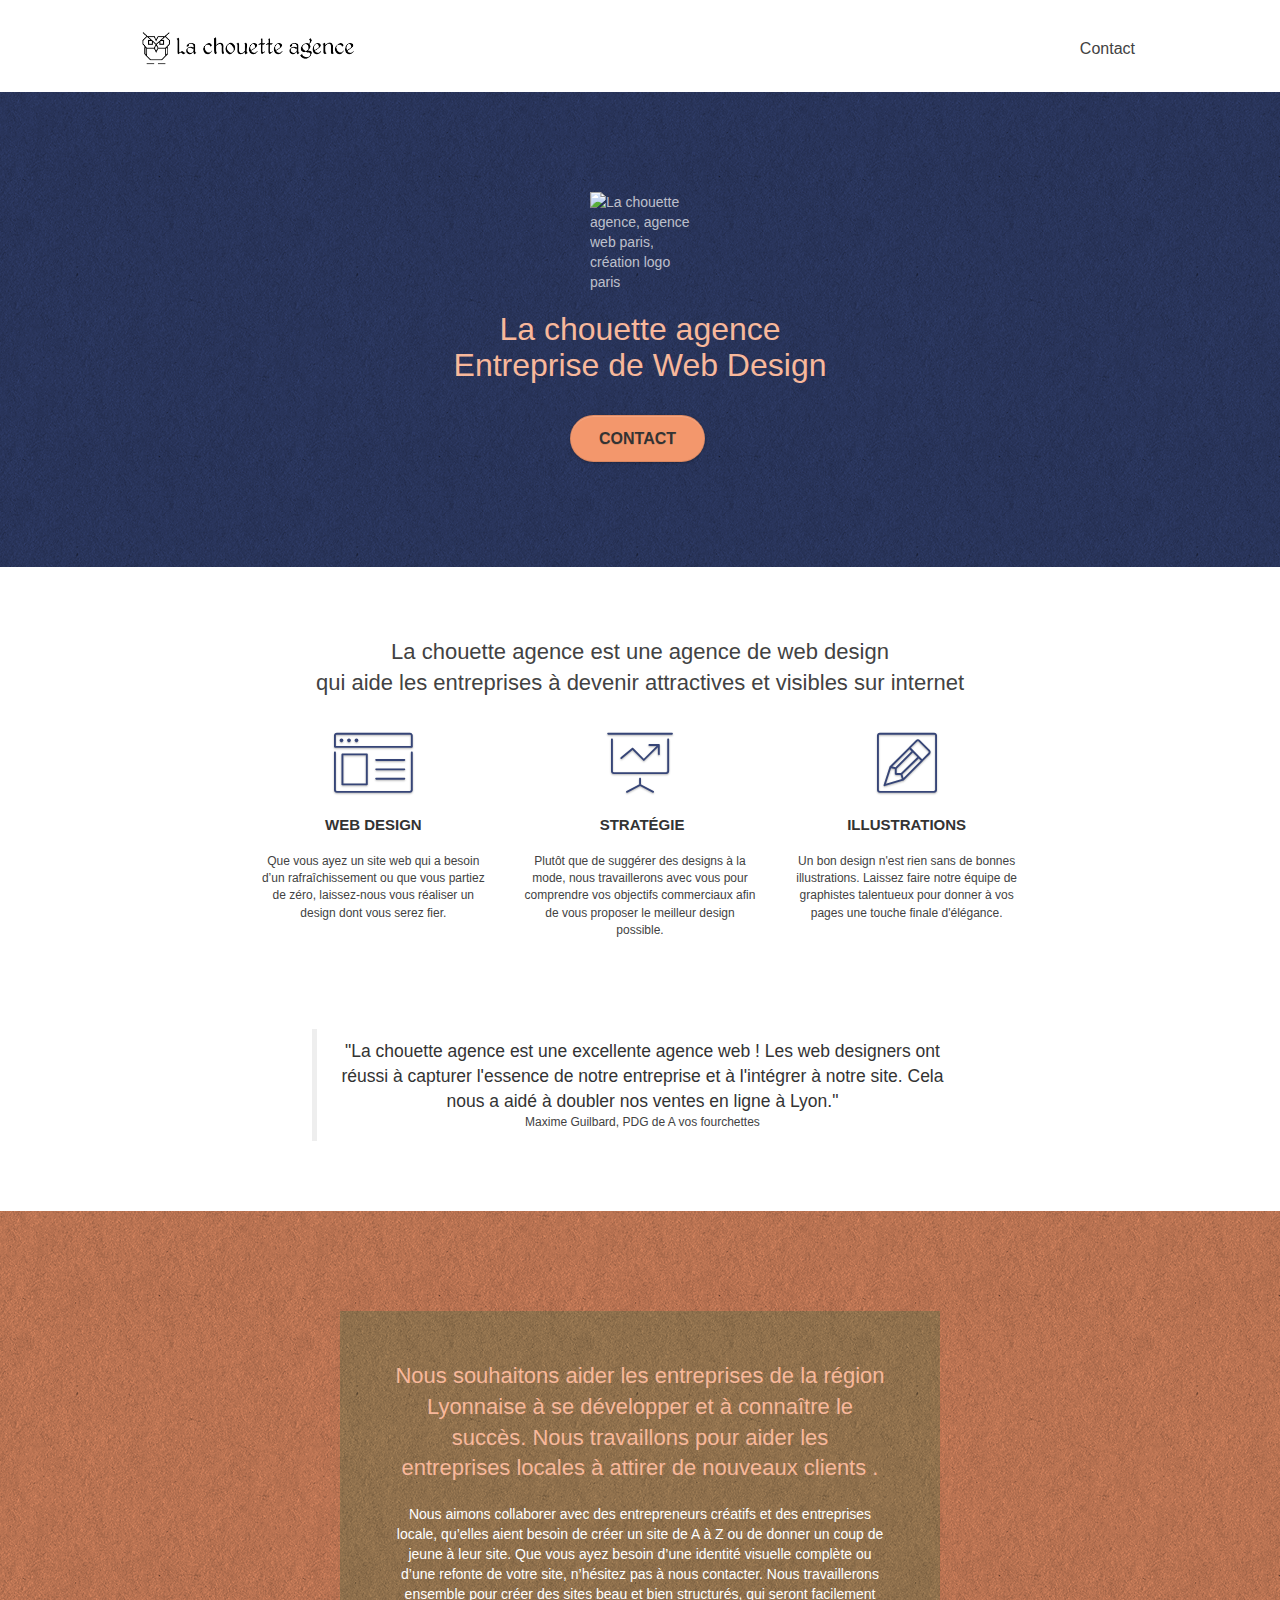
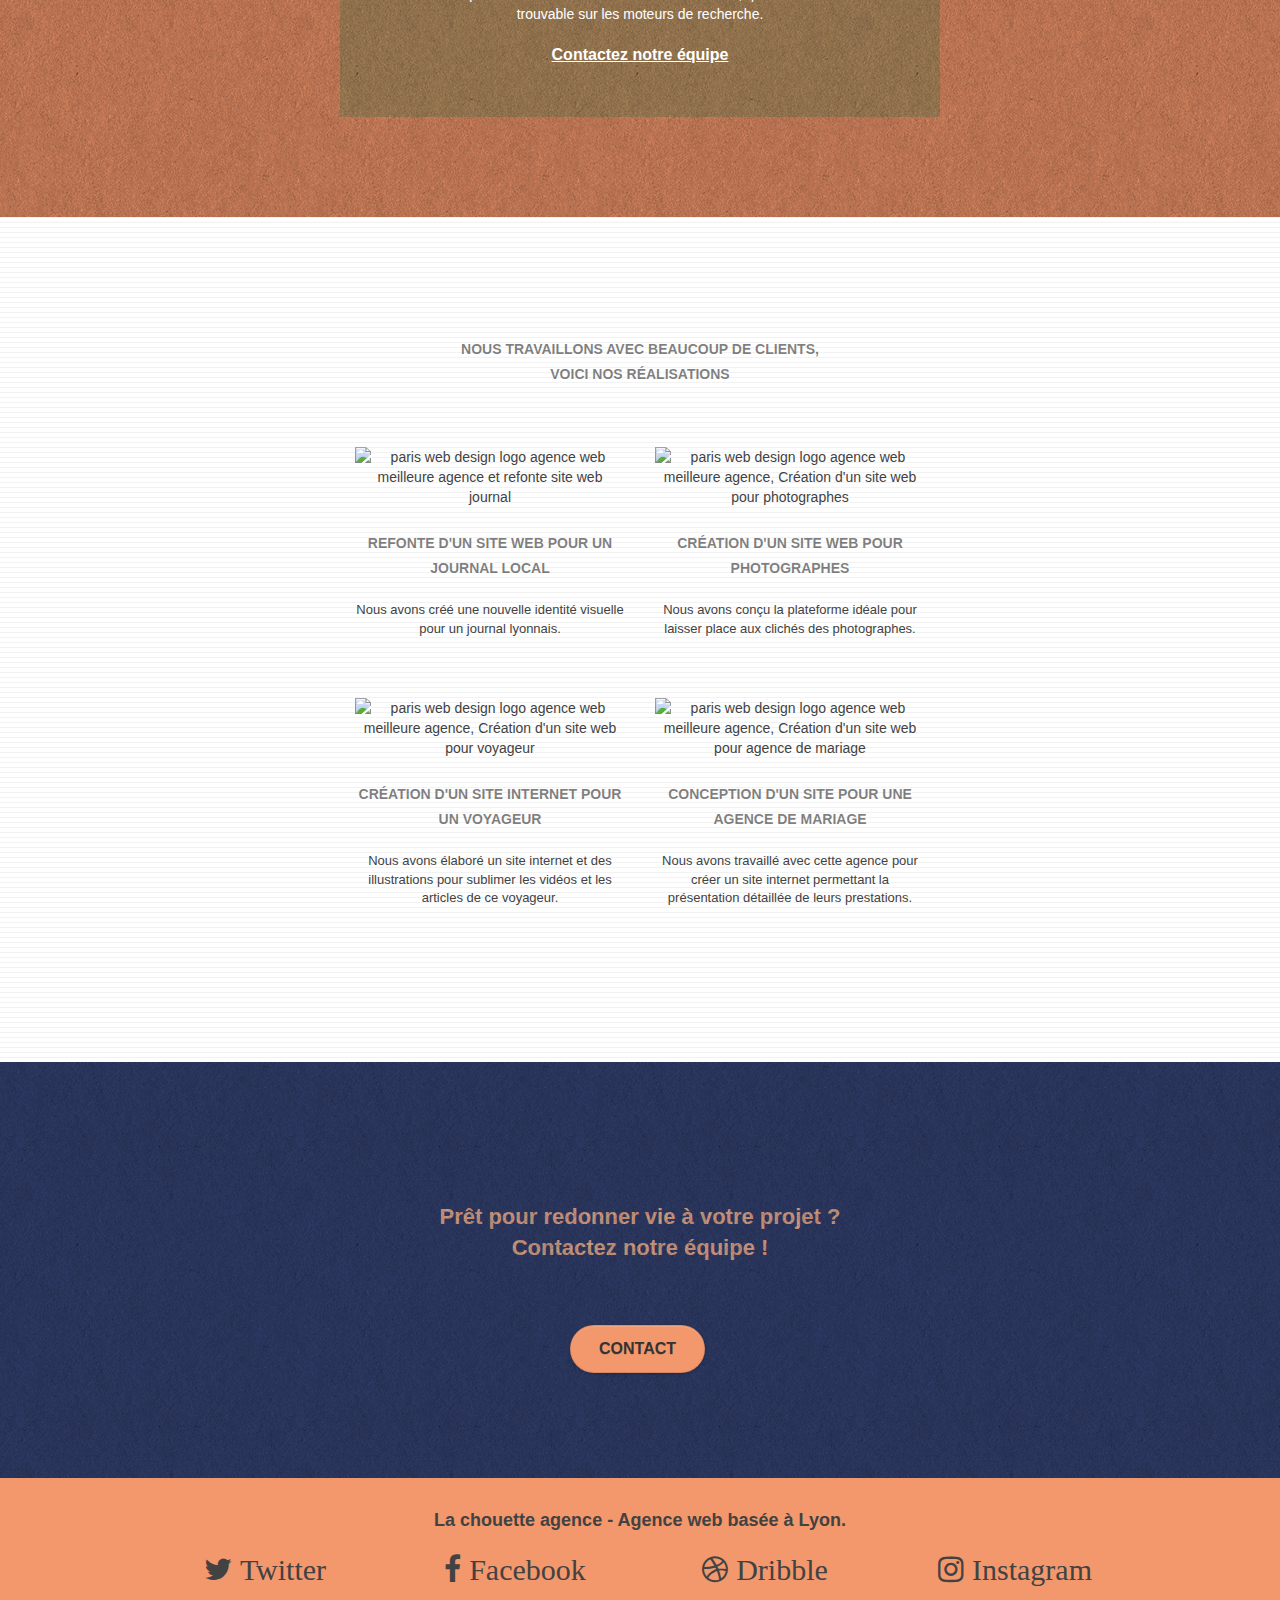
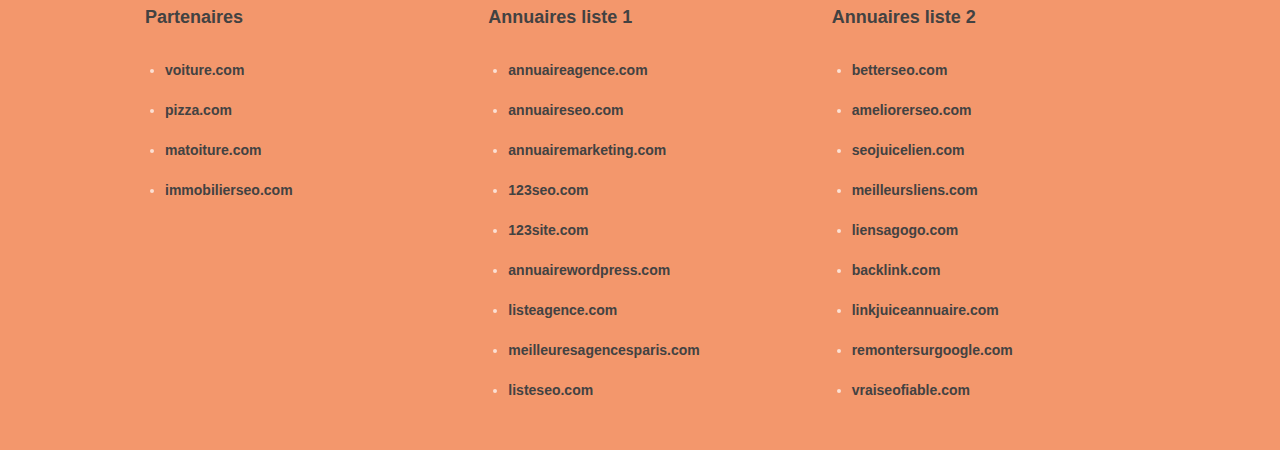
==== commit effbcc42: "Maj defer sur bootstarp css" ====
--- a/index.html
+++ b/index.html
@@ -7,7 +7,7 @@
     <meta name="viewport" content="width=device-width, initial-scale=1.0, viewport-fit=cover">
     <link rel="shortcut icon" type="image/png" href="favicon.webp">
     
-	<link rel="stylesheet" type="text/css" href="./css/bootstrap.min.css">
+	<link rel="stylesheet" type="text/css" href="./css/bootstrap.min.css" defer>
 	<link rel="stylesheet" type="text/css" href="style.min.css">
 	<link rel="stylesheet" type="text/css" href="./css/font-awesome.min.css">
 	<link rel="stylesheet" type="text/css" href="./css/et-line.min.css">
@@ -34,7 +34,7 @@
 <div class="bloc bgc-white l-bloc " id="bloc-0">
 	<div class="container bloc-sm">
 
-		<nav class="navbar row" role="navigation">
+		<nav class="navbar row">
 			<div class="navbar-header">
 				<a class="navbar-brand" href="index.html"><img src="img/la-chouette-agence.png" alt="paris web design logo agence web meilleure agence" height="40" /></a>
 				<button id="nav-toggle" type="button" class="ui-navbar-toggle navbar-toggle" data-toggle="collapse" data-target=".navbar-1">
--- a/style.min.css
+++ b/style.min.css
@@ -1 +1 @@
-body{margin:0;padding:0;background:#fff;overflow-x:hidden;-webkit-font-smoothing:antialiased;-moz-osx-font-smoothing:grayscale}a,button{transition:all .3s ease-in-out;outline:0!important}a:hover{text-decoration:none;cursor:pointer}#page-loading-blocs-notifaction{position:fixed;top:0;bottom:0;width:100%;z-index:100000;background:#fff url(img/pageload-spinner.gif) no-repeat center center}.bloc{width:100%;clear:both;background:50% 50% no-repeat;padding:0 50px;-webkit-background-size:cover;-moz-background-size:cover;-o-background-size:cover;background-size:cover;position:relative}.bloc .container{padding-left:0;padding-right:0}.bloc-lg{padding:100px 50px}.bloc-md{padding:50px}.bloc-sm{padding:20px 50px}.bg-b-edge,.bg-bl-edge,.bg-br-edge,.bg-center,.bg-l-edge,.bg-r-edge,.bg-repeat,.bg-t-edge,.bg-tl-edge,.bg-tr-edge{-webkit-background-size:auto!important;-moz-background-size:auto!important;-o-background-size:auto!important;background-size:auto!important}.bg-repeat{background:repeat}.bg-t-edge{background:top no-repeat}.bloc-bg-texture::before{content:"";background-size:2px 2px;position:absolute;top:0;bottom:0;left:0;right:0}.texture-paper::before{background:url(img/texture-paper.png);background-size:280px 280px}.b-parallax{background-attachment:fixed}.d-bloc{color:rgba(255,255,255,.7)}.d-bloc button:hover{color:rgba(255,255,255,.9)}.d-bloc .icon-round,.d-bloc .icon-rounded,.d-bloc .icon-semi-rounded-a,.d-bloc .icon-semi-rounded-b,.d-bloc .icon-square{border-color:rgba(255,255,255,.9)}.d-bloc .divider-h span{border-color:rgba(255,255,255,.2)}.d-bloc .a-btn,.d-bloc .navbar a,.d-bloc .navbar-brand,.d-bloc a .icon-lg,.d-bloc a .icon-md,.d-bloc a .icon-sm,.d-bloc a .icon-xl,.d-bloc h1 a,.d-bloc h2 a,.d-bloc h3 a,.d-bloc h4 a,.d-bloc h5 a,.d-bloc h6 a,.d-bloc p a{color:rgba(255,255,255,.6)}.d-bloc .a-btn:hover,.d-bloc .navbar a:hover,.d-bloc .navbar-brand:hover,.d-bloc a:hover .icon-lg,.d-bloc a:hover .icon-md,.d-bloc a:hover .icon-sm,.d-bloc a:hover .icon-xl,.d-bloc h1 a:hover,.d-bloc h2 a:hover,.d-bloc h3 a:hover,.d-bloc h4 a:hover,.d-bloc h5 a:hover,.d-bloc h6 a:hover,.d-bloc p a:hover{color:rgba(255,255,255,1)}.d-bloc .navbar-toggle .icon-bar{background:rgba(255,255,255,1)}.d-bloc .btn-wire,.d-bloc .btn-wire:hover{color:rgba(255,255,255,1);border-color:rgba(255,255,255,1)}.d-bloc .panel{color:rgba(0,0,0,.5)}.d-bloc .panel button:hover{color:rgba(0,0,0,.7)}.d-bloc .panel icon{border-color:rgba(0,0,0,.7)}.d-bloc .panel .divider-h span{border-color:rgba(0,0,0,.1)}.d-bloc .panel .a-btn{color:rgba(0,0,0,.6)}.d-bloc .panel .a-btn:hover{color:rgba(0,0,0,1)}.d-bloc .panel .btn-wire,.d-bloc .panel .btn-wire:hover{color:rgba(0,0,0,.7);border-color:rgba(0,0,0,.3)}.d-bloc .panel{color:rgba(0,0,0,.5)}.d-bloc .panel button:hover,.l-bloc button:hover{color:rgba(0,0,0,.7)}.l-bloc .icon-round,.l-bloc .icon-rounded,.l-bloc .icon-semi-rounded-a,.l-bloc .icon-semi-rounded-b,.l-bloc .icon-square{border-color:rgba(0,0,0,.7)}.d-bloc .panel .divider-h span,.l-bloc .divider-h span{border-color:rgba(0,0,0,.1)}.d-bloc .panel .a-btn,.l-bloc .a-btn,.l-bloc .navbar a,.l-bloc .navbar-brand,.l-bloc a .icon-lg,.l-bloc a .icon-md,.l-bloc a .icon-sm,.l-bloc a .icon-xl,.l-bloc h1 a,.l-bloc h2 a,.l-bloc h3 a,.l-bloc h4 a,.l-bloc h5 a,.l-bloc h6 a,.l-bloc p a{color:rgba(0,0,0,.6)}.d-bloc .panel .a-btn:hover,.l-bloc .a-btn:hover,.l-bloc .navbar a:hover,.l-bloc .navbar-brand:hover,.l-bloc a:hover .icon-lg,.l-bloc a:hover .icon-md,.l-bloc a:hover .icon-sm,.l-bloc a:hover .icon-xl,.l-bloc h1 a:hover,.l-bloc h2 a:hover,.l-bloc h3 a:hover,.l-bloc h4 a:hover,.l-bloc h5 a:hover,.l-bloc h6 a:hover,.l-bloc p a:hover{color:rgba(0,0,0,1)}.l-bloc .navbar-toggle .icon-bar{color:rgba(0,0,0,.6)}.d-bloc .panel .btn-wire,.d-bloc .panel .btn-wire:hover,.l-bloc .btn-wire,.l-bloc .btn-wire:hover{color:rgba(0,0,0,.7);border-color:rgba(0,0,0,.3)}.voffset{margin-top:30px}.voffset-lg{margin-top:80px}.row-no-gutters{margin-right:0;margin-left:0}.row.row-no-gutters>[class*=" col-"],.row.row-no-gutters>[class^=col-]{padding-right:0;padding-left:0}footer .row{display:flex;flex-flow:row nowrap;align-content:space-around;justify-content:space-around}@media (max-width:650px){.social{display:grid!important;grid-template-rows:1fr 1fr;grid-template-areas:"before before" "twitter facebook" 'dribble instagram'}}.social::before{grid-area:before}#facebook{grid-area:facebook}#dribble{grid-area:dribble}#instagram{grid-area:instagram}#twitter{grid-area:twitter}footer .col-sm-4{padding:1rem 0}#bloc-1-hero h1{font-size:32px}#bloc-3-what-i-do p{font-size:1.4rem}#bloc-3-what-i-do a{font-size:1.6rem}.navbar{margin-bottom:0;z-index:1}.navbar-brand{height:auto;padding:3px 15px;font-size:25px;font-weight:400;font-weight:600;line-height:44px}.navbar-brand img{max-height:200px;margin:0 5px 0 0;display:inline}.navbar-brand:hover{background-color:#fdd0ba;transition:background-color .5s ease-in-out}.navbar-brand img[src$=svg]{min-width:100px}.nav-center .navbar-brand img{margin:0}.navbar .nav{padding-top:2px;margin-right:-16px;float:right;z-index:1}@media (min-width:770px){.navbar .nav li:hover{background-color:#f3976c;transition:background-color .3s ease-in}}footer .col-sm-12 .row .col-sm-4 li a{line-height:2rem;font-weight:700;line-height:4rem!important;display:block}footer .col-sm-4 li:hover{color:red}footer .col-sm-4 a:hover{text-decoration:underline}#bloc-5-cta h2{opacity:100%;font-weight:700;background-color:rgba(165,147,99,.7);padding:40px 40px 40px 40px;max-width:500px;margin:auto}#bloc-8 p{color:#424242!important;font-weight:700;font-size:18px;padding:1rem 2rem}.text-center img{width:50vw;max-width:1000px;min-width:300px}footer .row .col-sm-4{display:flex;flex-flow:column nowrap}@media (max-width:650px){footer .row .col-sm-4{display:none}}@media (max-width:650px){#bloc-8 p{padding:0;margin:0}}.nav>li{float:left;margin-top:4px;font-size:16px}.navbar-nav .open .dropdown-menu>li>a{text-align:inherit}.nav>li a:focus,.nav>li a:hover{background:0 0}.navbar-toggle{margin:10px 10px 0 0;border:0}.navbar-toggle:hover{background:0 0!important}.navbar-toggle .icon-bar{background-color:rgba(0,0,0,.5);width:26px}.nav-invert .navbar .nav{float:left}.nav-invert .navbar-brand,.nav-invert .navbar-header{float:right;position:relative;z-index:2}@media (min-width:768px){.site-navigation{position:absolute;top:50%;right:20px;transform:translate(0,-50%);-webkit-transform:translateY(-50%)}.nav>li .dropdown-menu a,.nav>li .dropdown-menu a:hover{color:#484848}.nav-invert .site-navigation{left:0;right:0}.nav-center{text-align:center}.nav-center .navbar-header{width:100%}.nav-center .nav>li,.nav-center .navbar-brand,.nav-center .navbar-header{float:none;display:inline-block}.nav-center .site-navigation{position:relative;width:100%;right:0;margin-right:0;margin-top:20px}.nav-center.mini-nav .navbar-toggle{float:none;margin:10px auto 0}}.nav>li>.dropdown a{background:0 0!important;display:block;padding:14px 15px}nav .caret{margin:0 5px}.dropdown-menu .dropdown-menu{top:-8px;left:100%}.dropdown-menu .dropmenu-flow-right{top:100%;left:0;margin-left:-1px;border-top-left-radius:0;border-top-right-radius:0}.dropdown-menu .dropdown span{border:4px solid #000;border-top-color:transparent;border-right-color:transparent;border-bottom-color:transparent;margin:6px -5px 0 0!important;float:right}.mg-md{margin-top:10px;margin-bottom:20px}.mg-lg{margin-top:10px;margin-bottom:40px}.btn{margin:0 5px 5px 0}.btn.pull-right{margin:0 0 5px 5px}.btn-d,.btn-d:focus,.btn-d:hover{color:#fff;background:rgba(0,0,0,.3)}button{outline:0!important}.btn-rd{border-radius:40px}.btn-clean{border:1px solid rgba(0,0,0,.08);border-bottom-color:rgba(0,0,0,.1);text-shadow:0 1px 0 rgba(0,0,1,.1);box-shadow:0 1px 3px rgba(0,0,1,.25),inset 0 1px 0 0 rgba(255,255,255,.15)}.icon-md{color:#424242!important;font-size:30px!important}.icon-md:hover{color:#000!important;transition:all .3s ease-in;text-shadow:1px 1px 1px #af9c9c}.icon-lg{font-size:60px!important}.sm-shadow{text-shadow:0 1px 2px rgba(0,0,0,.3)}.panel-sq,.panel-sq .panel-footer,.panel-sq .panel-heading{border-radius:0}.panel-rd{border-radius:30px}.panel-rd .panel-heading{border-radius:29px 29px 0 0}.panel-rd .panel-footer{border-radius:0 0 29px 29px}.form-control{border-color:rgba(0,0,0,.1);box-shadow:none}.scrollToTop{width:40px;height:40px;position:fixed;bottom:20px;right:20px;opacity:0;z-index:500;transition:all .3s ease-in-out}.scrollToTop span{margin-top:6px}.showScrollTop{font-size:14px;opacity:1}a[data-lightbox]{position:relative;display:block;text-align:center}a[data-lightbox]:hover::before{content:"+";font-family:HelveticaNeue-Light,"Helvetica Neue Light","Helvetica Neue",Helvetica,Arial;font-size:32px;width:50px;height:50px;margin-left:-25px;border-radius:50%;background:rgba(0,0,0,.6);color:#fff;font-weight:100;z-index:1;position:absolute;top:50%;transform:translateY(-50%);-webkit-transform:translateY(-50%)}a[data-lightbox]:hover img{opacity:.6;-webkit-animation-fill-mode:none;animation-fill-mode:none}#lightbox-modal{display:flex;align-items:center}#lightbox-modal .modal-dialog{width:90%;max-width:900px;margin:0 auto 0}#lightbox-modal .modal-dialog img{max-height:90vh;margin:0 auto}.lightbox-caption{padding:20px;color:#fff;background:rgba(0,0,0,.5);position:absolute;left:15px;right:15px;bottom:5px}.close-lightbox{color:#fff;font-size:30px;position:absolute;top:20px;right:20px;z-index:20;background:rgba(0,0,0,.5);border:none;line-height:30px;padding:0 9px 5px;opacity:.3}.close-lightbox:hover,.next-lightbox:hover,.prev-lightbox:hover{opacity:1;color:#fff}.next-lightbox,.prev-lightbox{font-size:20px;color:rgba(255,255,255,.9);background:rgba(0,0,0,.5);transition:all .2s ease-in-out;position:absolute;top:45%;z-index:1;opacity:.4}.next-lightbox{padding:6px 8px 1px 13px;right:25px}.prev-lightbox{padding:6px 13px 1px 10px;left:25px}.snapshot-lb .modal-body{padding-bottom:45px}.snapshot-lb .lightbox-caption{padding:0;color:rgba(0,0,0,.5);background:0 0}.btn,a,h1,h2,h3,h4,h5,h6,label,p{font-family:helvetica;font-weight:400;color:#424242!important}.container{max-width:1000px}.hero-bloc-text{font-size:36px}.hero-bloc-text-sub{font-size:36px}.statement-bloc-text{line-height:26px;font-style:italic;font-size:20px;text-align:center;font-weight:lighter;max-width:520px;margin:auto auto auto auto}p{font-size:12px}.tight-width-whitespace{max-width:600px;margin:auto auto auto auto}.h1{font-size:20px;font-family:"Open Sans"}.cta-hero{margin-top:22px;color:#fff!important;text-transform:uppercase;padding:12px 28px 12px 28px;font-size:16px;font-weight:700}.social{margin:auto auto auto auto}h2{font-size:22px;line-height:1.4em}h3{font-size:15px;text-transform:uppercase;font-weight:700;color:#333!important}.med-width-whitespace{max-width:800px;margin:auto auto auto auto;box-shadow:0 0 0 #000}h1{color:#333!important}h4{color:#333!important}.icons{margin-bottom:14px;margin-top:24px}.white{color:#fff!important}.portfolio-thumb{margin-bottom:24px}.portfolio-row{margin-bottom:44px;margin-top:50px}.avatar{box-shadow:0 4px 9px rgba(0,0,0,.3)}.black-background{background-color:rgba(165,147,99,.7);padding:40px 40px 40px 40px}.bold-link{font-weight:900;text-decoration:underline!important}.bgc-white{background-color:#fff}.bgc-dark-slate-blue{background-color:#364577}.bgc-atomic-tangerine{background-color:#f3976c}.tc-white{color:#f8b89b!important}.btn-atomic-tangerine{background:#f3976c;color:#333!important}.btn-atomic-tangerine:hover{background:#333!important;color:#f3976c!important}.ltc-white{color:#fff!important}.ltc-white:hover{color:#ccc!important}.ltc-atomic-tangerine{color:#f3976c!important}.ltc-atomic-tangerine:hover{color:#c27956!important}.icon-dark-slate-blue{color:#364577!important;border-color:#364577!important}.blockquote{display:flex;flex-flow:column nowrap}.blockquote blockquote{color:rgba(0,0,0,.65);margin-bottom:0}.blockquote p{font-size:1.4rem}#bloc-4-portfolio h3{font-size:1.4rem;line-height:2.5rem;text-transform:default;color:rgba(0,0,0,.5)!important}#bloc-4-portfolio p{font-size:1.3rem}.bg-dots-bg{background-image:url(img/dots-bg.png)}.bg-lines-h2-bg{background-image:url(img/lines-h2-bg.png)}.bg-banniere{background-image:url(img/la-chouette-agence-banniere.webp)}.bg-presentation{background-image:url(img/image-de-presentation.webp)}@media (max-width:1024px){.bloc{padding-left:20px;padding-right:20px}.bloc-tile-2.full-width-bloc .container,.bloc-tile-3.full-width-bloc .container,.bloc-tile-4.full-width-bloc .container,.bloc.full-width-bloc{padding-left:0;padding-right:0}}@media (max-width:992px) and (min-width:768px){.navbar .nav{max-width:80%}.nav-center.navbar .nav{max-width:100%}}@media only screen and (min-device-width:768px) and (max-device-width:1024px) and (orientation:landscape){.b-parallax{background-attachment:scroll}}@media only screen and (min-device-width:1024px) and (max-device-width:1366px) and (-webkit-min-device-pixel-ratio:1.5){.b-parallax{background-attachment:scroll}}@media (max-width:991px){.container{width:100%}.b-parallax{background-attachment:scroll}#hero-bloc,.page-container{overflow-x:hidden;position:relative}.bloc{padding-left:constant(safe-area-inset-left);padding-right:constant(safe-area-inset-right)}.bloc-group,.bloc-group .bloc{display:block;width:100%}.bloc-fill-screen .fill-bloc-bottom-edge,.bloc-fill-screen .fill-bloc-top-edge{padding:0 20px;padding-left:constant(safe-area-inset-left);padding-right:constant(safe-area-inset-right)}}@media (max-width:767px){.page-container{overflow-x:hidden;position:relative}#disqus_thread,h1,h2,h3,h4,h5,h6,p{padding-left:10px!important;padding-right:10px!important}.b-parallax{background-attachment:scroll}.navbar .nav{padding-top:0;border-top:1px solid rgba(0,0,0,.2);float:none!important}.navbar.row{margin-left:0;margin-right:0}.site-navigation{position:inherit;transform:none;-webkit-transform:none;-ms-transform:none}.nav>li{margin-top:0;border-bottom:1px solid rgba(0,0,0,.1);background:rgba(0,0,0,.05);text-align:left;padding-left:15px;width:100%}.nav>li:hover{background:rgba(0,0,0,.08)}.dropdown .dropdown a .caret{float:none;margin:5px 0 0 10px!important;border:4px solid #000;border-bottom-color:transparent;border-right-color:transparent;border-left-color:transparent}#hero-bloc .navbar .nav{background:rgba(0,0,0,.8)}#hero-bloc .navbar .nav a{color:rgba(255,255,255,.6)}.hero{padding:50px 0}.hero-nav{left:-1px;right:-1px}.navbar-collapse{padding:0;overflow-x:hidden;-webkit-box-shadow:none;box-shadow:none}.navbar-brand img{max-height:40px;width:auto}.nav-invert .navbar-header{float:none;width:100%}.nav-invert .navbar-toggle{float:left;margin-left:10px}.bloc{padding-left:0;padding-right:0}.bloc-lg,.bloc-xl,.bloc-xxl{padding:40px 0}.bloc-md,.bloc-sm{padding-left:0;padding-right:0}.bloc-fill-screen .fill-bloc-bottom-edge,.bloc-fill-screen .fill-bloc-top-edge,.bloc-tile-2 .container,.bloc-tile-3 .container,.bloc-tile-4 .container{padding-left:0;padding-right:0}.a-block{padding:0 10px}.btn-dwn{display:none}.voffset{margin-top:5px}.voffset-md{margin-top:20px}.voffset-lg{margin-top:30px}form{padding:5px}.close-lightbox{display:inline-block}.blocsapp-device-iphone5{background-size:216px 425px;padding-top:60px;width:216px;height:425px}.blocsapp-device-iphone5 img{width:180px;height:320px}}@media (max-width:400px){.bloc{padding-left:0;padding-right:0}}@media (max-width:767px){.bloc-mob-center-text{text-align:center}}+body{margin:0;padding:0;background:#fff;overflow-x:hidden;-webkit-font-smoothing:antialiased;-moz-osx-font-smoothing:grayscale}a,button{transition:all .3s ease-in-out;outline:0!important}a:hover{text-decoration:none;cursor:pointer}#page-loading-blocs-notifaction{position:fixed;top:0;bottom:0;width:100%;z-index:100000;background:#fff url(img/pageload-spinner.gif) no-repeat center center}.bloc{width:100%;clear:both;background:50% 50% no-repeat;padding:0 50px;-webkit-background-size:cover;-moz-background-size:cover;-o-background-size:cover;background-size:cover;position:relative}.bloc .container{padding-left:0;padding-right:0}.bloc-lg{padding:100px 50px}.bloc-md{padding:50px}.bloc-sm{padding:20px 50px}.bg-b-edge,.bg-bl-edge,.bg-br-edge,.bg-center,.bg-l-edge,.bg-r-edge,.bg-repeat,.bg-t-edge,.bg-tl-edge,.bg-tr-edge{-webkit-background-size:auto!important;-moz-background-size:auto!important;-o-background-size:auto!important;background-size:auto!important}.bg-repeat{background:repeat}.bg-t-edge{background:top no-repeat}.bloc-bg-texture::before{content:"";background-size:2px 2px;position:absolute;top:0;bottom:0;left:0;right:0}.texture-paper::before{background:url(img/texture-paper.png);background-size:280px 280px}.b-parallax{background-attachment:fixed}.d-bloc{color:rgba(255,255,255,.7)}.d-bloc button:hover{color:rgba(255,255,255,.9)}.d-bloc .icon-round,.d-bloc .icon-rounded,.d-bloc .icon-semi-rounded-a,.d-bloc .icon-semi-rounded-b,.d-bloc .icon-square{border-color:rgba(255,255,255,.9)}.d-bloc .divider-h span{border-color:rgba(255,255,255,.2)}.d-bloc .a-btn,.d-bloc .navbar a,.d-bloc .navbar-brand,.d-bloc a .icon-lg,.d-bloc a .icon-md,.d-bloc a .icon-sm,.d-bloc a .icon-xl,.d-bloc h1 a,.d-bloc h2 a,.d-bloc h3 a,.d-bloc h4 a,.d-bloc h5 a,.d-bloc h6 a,.d-bloc p a{color:rgba(255,255,255,.6)}.d-bloc .a-btn:hover,.d-bloc .navbar a:hover,.d-bloc .navbar-brand:hover,.d-bloc a:hover .icon-lg,.d-bloc a:hover .icon-md,.d-bloc a:hover .icon-sm,.d-bloc a:hover .icon-xl,.d-bloc h1 a:hover,.d-bloc h2 a:hover,.d-bloc h3 a:hover,.d-bloc h4 a:hover,.d-bloc h5 a:hover,.d-bloc h6 a:hover,.d-bloc p a:hover{color:rgba(255,255,255,1)}.d-bloc .navbar-toggle .icon-bar{background:rgba(255,255,255,1)}.d-bloc .btn-wire,.d-bloc .btn-wire:hover{color:rgba(255,255,255,1);border-color:rgba(255,255,255,1)}.d-bloc .panel{color:rgba(0,0,0,.5)}.d-bloc .panel button:hover{color:rgba(0,0,0,.7)}.d-bloc .panel icon{border-color:rgba(0,0,0,.7)}.d-bloc .panel .divider-h span{border-color:rgba(0,0,0,.1)}.d-bloc .panel .a-btn{color:rgba(0,0,0,.6)}.d-bloc .panel .a-btn:hover{color:rgba(0,0,0,1)}.d-bloc .panel .btn-wire,.d-bloc .panel .btn-wire:hover{color:rgba(0,0,0,.7);border-color:rgba(0,0,0,.3)}.d-bloc .panel{color:rgba(0,0,0,.5)}.d-bloc .panel button:hover,.l-bloc button:hover{color:rgba(0,0,0,.7)}.l-bloc .icon-round,.l-bloc .icon-rounded,.l-bloc .icon-semi-rounded-a,.l-bloc .icon-semi-rounded-b,.l-bloc .icon-square{border-color:rgba(0,0,0,.7)}.d-bloc .panel .divider-h span,.l-bloc .divider-h span{border-color:rgba(0,0,0,.1)}.d-bloc .panel .a-btn,.l-bloc .a-btn,.l-bloc .navbar a,.l-bloc .navbar-brand,.l-bloc a .icon-lg,.l-bloc a .icon-md,.l-bloc a .icon-sm,.l-bloc a .icon-xl,.l-bloc h1 a,.l-bloc h2 a,.l-bloc h3 a,.l-bloc h4 a,.l-bloc h5 a,.l-bloc h6 a,.l-bloc p a{color:rgba(0,0,0,.6)}.d-bloc .panel .a-btn:hover,.l-bloc .a-btn:hover,.l-bloc .navbar a:hover,.l-bloc .navbar-brand:hover,.l-bloc a:hover .icon-lg,.l-bloc a:hover .icon-md,.l-bloc a:hover .icon-sm,.l-bloc a:hover .icon-xl,.l-bloc h1 a:hover,.l-bloc h2 a:hover,.l-bloc h3 a:hover,.l-bloc h4 a:hover,.l-bloc h5 a:hover,.l-bloc h6 a:hover,.l-bloc p a:hover{color:rgba(0,0,0,1)}.l-bloc .navbar-toggle .icon-bar{color:rgba(0,0,0,.6)}.d-bloc .panel .btn-wire,.d-bloc .panel .btn-wire:hover,.l-bloc .btn-wire,.l-bloc .btn-wire:hover{color:rgba(0,0,0,.7);border-color:rgba(0,0,0,.3)}.voffset{margin-top:30px}.voffset-lg{margin-top:80px}.row-no-gutters{margin-right:0;margin-left:0}.row.row-no-gutters>[class*=" col-"],.row.row-no-gutters>[class^=col-]{padding-right:0;padding-left:0}footer .row{display:flex;flex-flow:row nowrap;align-content:space-around;justify-content:space-around}@media (max-width:650px){.social{display:grid!important;grid-template-rows:1fr 1fr;grid-template-areas:"before before" "twitter facebook" 'dribble instagram'}}.social::before{grid-area:before}#facebook{grid-area:facebook}#dribble{grid-area:dribble}#instagram{grid-area:instagram}#twitter{grid-area:twitter}footer .col-sm-4{padding:1rem 0}#bloc-1-hero h1{font-size:32px}#bloc-3-what-i-do p{font-size:1.4rem}#bloc-3-what-i-do a{font-size:1.6rem}.navbar{margin-bottom:0;z-index:1}.navbar-brand{height:auto;padding:3px 15px;font-size:25px;font-weight:400;font-weight:600;line-height:44px}.navbar-brand img{max-height:200px;margin:0 5px 0 0;display:inline}.navbar-brand:hover{background-color:#fdd0ba;transition:background-color .5s ease-in-out}.navbar-brand img[src$=svg]{min-width:100px}.nav-center .navbar-brand img{margin:0}.navbar .nav{padding-top:2px;margin-right:-16px;float:right;z-index:1}@media (min-width:770px){.navbar .nav li:hover{background-color:#f3976c;transition:background-color .3s ease-in}}footer .col-sm-12 .row .col-sm-4 li a{line-height:2rem;font-weight:700;line-height:4rem!important;display:block}footer .col-sm-4 li:hover{color:#d82020}footer .col-sm-4 a:hover{text-decoration:underline}#bloc-5-cta h2{opacity:100%;font-weight:700;padding:40px 40px 40px 40px;max-width:500px;margin:auto}#bloc-8 p{color:#424242!important;font-weight:700;font-size:18px;padding:1rem 2rem}.text-center img{width:50vw;max-width:1000px;min-width:300px}footer .row .col-sm-4{display:flex;flex-flow:column nowrap}@media (max-width:650px){footer .row .col-sm-4{display:none}}@media (max-width:650px){#bloc-8 p{padding:0;margin:0}}.nav>li{float:left;margin-top:4px;font-size:16px}.navbar-nav .open .dropdown-menu>li>a{text-align:inherit}.nav>li a:focus,.nav>li a:hover{background:0 0}.navbar-toggle{margin:10px 10px 0 0;border:0}.navbar-toggle:hover{background:0 0!important}.navbar-toggle .icon-bar{background-color:rgba(0,0,0,.5);width:26px}.nav-invert .navbar .nav{float:left}.nav-invert .navbar-brand,.nav-invert .navbar-header{float:right;position:relative;z-index:2}@media (min-width:768px){.site-navigation{position:absolute;top:50%;right:20px;transform:translate(0,-50%);-webkit-transform:translateY(-50%)}.nav>li .dropdown-menu a,.nav>li .dropdown-menu a:hover{color:#484848}.nav-invert .site-navigation{left:0;right:0}.nav-center{text-align:center}.nav-center .navbar-header{width:100%}.nav-center .nav>li,.nav-center .navbar-brand,.nav-center .navbar-header{float:none;display:inline-block}.nav-center .site-navigation{position:relative;width:100%;right:0;margin-right:0;margin-top:20px}.nav-center.mini-nav .navbar-toggle{float:none;margin:10px auto 0}}.nav>li>.dropdown a{background:0 0!important;display:block;padding:14px 15px}nav .caret{margin:0 5px}.dropdown-menu .dropdown-menu{top:-8px;left:100%}.dropdown-menu .dropmenu-flow-right{top:100%;left:0;margin-left:-1px;border-top-left-radius:0;border-top-right-radius:0}.dropdown-menu .dropdown span{border:4px solid #000;border-top-color:transparent;border-right-color:transparent;border-bottom-color:transparent;margin:6px -5px 0 0!important;float:right}.mg-md{margin-top:10px;margin-bottom:20px}.mg-lg{margin-top:10px;margin-bottom:40px}.btn{margin:0 5px 5px 0}.btn.pull-right{margin:0 0 5px 5px}.btn-d,.btn-d:focus,.btn-d:hover{color:#fff;background:rgba(0,0,0,.3)}button{outline:0!important}.btn-rd{border-radius:40px}.btn-clean{border:1px solid rgba(0,0,0,.08);border-bottom-color:rgba(0,0,0,.1);text-shadow:0 1px 0 rgba(0,0,1,.1);box-shadow:0 1px 3px rgba(0,0,1,.25),inset 0 1px 0 0 rgba(255,255,255,.15)}.icon-md{color:#424242!important;font-size:30px!important}.icon-md:hover{color:#000!important;transition:all .3s ease-in;text-shadow:1px 1px 1px #af9c9c}.icon-lg{font-size:60px!important}.sm-shadow{text-shadow:0 1px 2px rgba(0,0,0,.3)}.panel-sq,.panel-sq .panel-footer,.panel-sq .panel-heading{border-radius:0}.panel-rd{border-radius:30px}.panel-rd .panel-heading{border-radius:29px 29px 0 0}.panel-rd .panel-footer{border-radius:0 0 29px 29px}.form-control{border-color:rgba(0,0,0,.1);box-shadow:none}.scrollToTop{width:40px;height:40px;position:fixed;bottom:20px;right:20px;opacity:0;z-index:500;transition:all .3s ease-in-out}.scrollToTop span{margin-top:6px}.showScrollTop{font-size:14px;opacity:1}a[data-lightbox]{position:relative;display:block;text-align:center}a[data-lightbox]:hover::before{content:"+";font-family:HelveticaNeue-Light,"Helvetica Neue Light","Helvetica Neue",Helvetica,Arial;font-size:32px;width:50px;height:50px;margin-left:-25px;border-radius:50%;background:rgba(0,0,0,.6);color:#fff;font-weight:100;z-index:1;position:absolute;top:50%;transform:translateY(-50%);-webkit-transform:translateY(-50%)}a[data-lightbox]:hover img{opacity:.6;-webkit-animation-fill-mode:none;animation-fill-mode:none}#lightbox-modal{display:flex;align-items:center}#lightbox-modal .modal-dialog{width:90%;max-width:900px;margin:0 auto 0}#lightbox-modal .modal-dialog img{max-height:90vh;margin:0 auto}.lightbox-caption{padding:20px;color:#fff;background:rgba(0,0,0,.5);position:absolute;left:15px;right:15px;bottom:5px}.close-lightbox{color:#fff;font-size:30px;position:absolute;top:20px;right:20px;z-index:20;background:rgba(0,0,0,.5);border:none;line-height:30px;padding:0 9px 5px;opacity:.3}.close-lightbox:hover,.next-lightbox:hover,.prev-lightbox:hover{opacity:1;color:#fff}.next-lightbox,.prev-lightbox{font-size:20px;color:rgba(255,255,255,.9);background:rgba(0,0,0,.5);transition:all .2s ease-in-out;position:absolute;top:45%;z-index:1;opacity:.4}.next-lightbox{padding:6px 8px 1px 13px;right:25px}.prev-lightbox{padding:6px 13px 1px 10px;left:25px}.snapshot-lb .modal-body{padding-bottom:45px}.snapshot-lb .lightbox-caption{padding:0;color:rgba(0,0,0,.5);background:0 0}.btn,a,h1,h2,h3,h4,h5,h6,label,p{font-family:helvetica;font-weight:400;color:#424242!important}.container{max-width:1000px}.hero-bloc-text{font-size:36px}.hero-bloc-text-sub{font-size:36px}.statement-bloc-text{line-height:26px;font-style:italic;font-size:20px;text-align:center;font-weight:lighter;max-width:520px;margin:auto auto auto auto}p{font-size:12px}.tight-width-whitespace{max-width:600px;margin:auto auto auto auto}.h1{font-size:20px;font-family:"Open Sans"}.cta-hero{margin-top:22px;color:#fff!important;text-transform:uppercase;padding:12px 28px 12px 28px;font-size:16px;font-weight:700}.social{margin:auto auto auto auto}h2{font-size:22px;line-height:1.4em}h3{font-size:15px;text-transform:uppercase;font-weight:700;color:#333!important}.med-width-whitespace{max-width:800px;margin:auto auto auto auto;box-shadow:0 0 0 #000}h1{color:#333!important}h4{color:#333!important}.icons{margin-bottom:14px;margin-top:24px}.white{color:#fff!important}.portfolio-thumb{margin-bottom:24px}.portfolio-row{margin-bottom:44px;margin-top:50px}.avatar{box-shadow:0 4px 9px rgba(0,0,0,.3)}.black-background{background-color:rgba(165,147,99,.7);padding:40px 40px 40px 40px}.bold-link{font-weight:900;text-decoration:underline!important}.bgc-white{background-color:#fff}.bgc-dark-slate-blue{background-color:#364577}.bgc-atomic-tangerine{background-color:#f3976c}.tc-white{color:#f8b89b!important}.btn-atomic-tangerine{background:#f3976c;color:#333!important}.btn-atomic-tangerine:hover{background:#333!important;color:#f3976c!important}.ltc-white{color:#fff!important}.ltc-white:hover{color:#ccc!important}.ltc-atomic-tangerine{color:#f3976c!important}.ltc-atomic-tangerine:hover{color:#c27956!important}.icon-dark-slate-blue{color:#364577!important;border-color:#364577!important}.blockquote{display:flex;flex-flow:column nowrap}.blockquote blockquote{color:rgba(0,0,0,.65);margin-bottom:0}.blockquote p{font-size:1.4rem}#bloc-4-portfolio h3{font-size:1.4rem;line-height:2.5rem;text-transform:default;color:rgba(0,0,0,.5)!important}#bloc-4-portfolio p{font-size:1.3rem}.keywords{display:none}.bg-dots-bg{background-image:url(img/dots-bg.png)}.bg-lines-h2-bg{background-image:url(img/lines-h2-bg.png)}.bg-banniere{background-image:url(img/la-chouette-agence-banniere.webp)}.bg-presentation{background-image:url(img/image-de-presentation.webp)}@media (max-width:1024px){.bloc{padding-left:20px;padding-right:20px}.bloc-tile-2.full-width-bloc .container,.bloc-tile-3.full-width-bloc .container,.bloc-tile-4.full-width-bloc .container,.bloc.full-width-bloc{padding-left:0;padding-right:0}}@media (max-width:992px) and (min-width:768px){.navbar .nav{max-width:80%}.nav-center.navbar .nav{max-width:100%}}@media only screen and (min-device-width:768px) and (max-device-width:1024px) and (orientation:landscape){.b-parallax{background-attachment:scroll}}@media only screen and (min-device-width:1024px) and (max-device-width:1366px) and (-webkit-min-device-pixel-ratio:1.5){.b-parallax{background-attachment:scroll}}@media (max-width:991px){.container{width:100%}.b-parallax{background-attachment:scroll}#hero-bloc,.page-container{overflow-x:hidden;position:relative}.bloc{padding-left:constant(safe-area-inset-left);padding-right:constant(safe-area-inset-right)}.bloc-group,.bloc-group .bloc{display:block;width:100%}.bloc-fill-screen .fill-bloc-bottom-edge,.bloc-fill-screen .fill-bloc-top-edge{padding:0 20px;padding-left:constant(safe-area-inset-left);padding-right:constant(safe-area-inset-right)}}@media (max-width:767px){.page-container{overflow-x:hidden;position:relative}#disqus_thread,h1,h2,h3,h4,h5,h6,p{padding-left:10px!important;padding-right:10px!important}.b-parallax{background-attachment:scroll}.navbar .nav{padding-top:0;border-top:1px solid rgba(0,0,0,.2);float:none!important}.navbar.row{margin-left:0;margin-right:0}.site-navigation{position:inherit;transform:none;-webkit-transform:none;-ms-transform:none}.nav>li{margin-top:0;border-bottom:1px solid rgba(0,0,0,.1);background:rgba(0,0,0,.05);text-align:left;padding-left:15px;width:100%}.nav>li:hover{background:rgba(0,0,0,.08)}.dropdown .dropdown a .caret{float:none;margin:5px 0 0 10px!important;border:4px solid #000;border-bottom-color:transparent;border-right-color:transparent;border-left-color:transparent}#hero-bloc .navbar .nav{background:rgba(0,0,0,.8)}#hero-bloc .navbar .nav a{color:rgba(255,255,255,.6)}.hero{padding:50px 0}.hero-nav{left:-1px;right:-1px}.navbar-collapse{padding:0;overflow-x:hidden;-webkit-box-shadow:none;box-shadow:none}.navbar-brand img{max-height:40px;width:auto}.nav-invert .navbar-header{float:none;width:100%}.nav-invert .navbar-toggle{float:left;margin-left:10px}.bloc{padding-left:0;padding-right:0}.bloc-lg,.bloc-xl,.bloc-xxl{padding:40px 0}.bloc-md,.bloc-sm{padding-left:0;padding-right:0}.bloc-fill-screen .fill-bloc-bottom-edge,.bloc-fill-screen .fill-bloc-top-edge,.bloc-tile-2 .container,.bloc-tile-3 .container,.bloc-tile-4 .container{padding-left:0;padding-right:0}.a-block{padding:0 10px}.btn-dwn{display:none}.voffset{margin-top:5px}.voffset-md{margin-top:20px}.voffset-lg{margin-top:30px}form{padding:5px}.close-lightbox{display:inline-block}.blocsapp-device-iphone5{background-size:216px 425px;padding-top:60px;width:216px;height:425px}.blocsapp-device-iphone5 img{width:180px;height:320px}}@media (max-width:400px){.bloc{padding-left:0;padding-right:0}.portfolio-thumb{margin-left:13px}}@media (max-width:767px){.bloc-mob-center-text{text-align:center}.portfolio-thumb{margin-left:13px}}